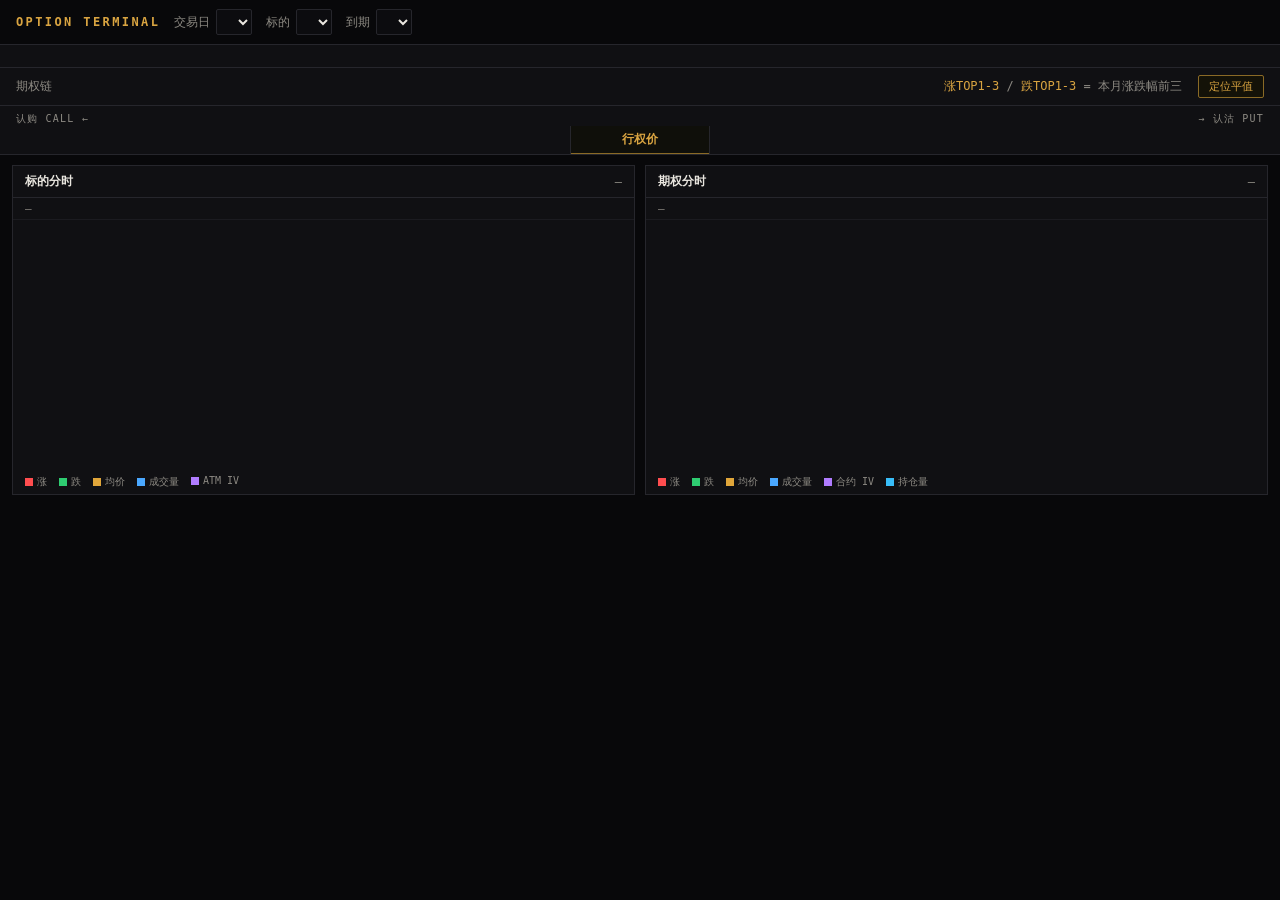
==== index.html @ b64d06b8 "feat: OPTQ - ETF Option History Terminal v3 (Bloomberg Black & Gold) with daily incremental pipeline" ====
<!DOCTYPE html>
<html lang="zh-CN">
<head>
<meta charset="utf-8">
<title>期权历史行情 · OPTION TERMINAL</title>
<style>
  :root{
    --bg:#08080a; --panel:#101013; --panel2:#15151a; --line:#26262c;
    --gold:#d9a441; --gold-dim:#8a6a26;
    --txt:#e9e6df; --dim:#8d8a83;
    --up:#ff4d4f; --down:#2ecc71;
    --vol:#4aa8ff; --iv:#b07cff; --oi:#38bdf8;
    --mono:"SF Mono","JetBrains Mono",Menlo,Consolas,monospace;
  }
  *{box-sizing:border-box}
  body{margin:0;background:var(--bg);color:var(--txt);font-family:var(--mono);font-size:12px}
  header{display:flex;align-items:center;gap:14px;padding:9px 16px;border-bottom:1px solid var(--line)}
  .brand{color:var(--gold);font-weight:700;letter-spacing:.2em}
  .ctl{display:flex;align-items:center;gap:6px;color:var(--dim)}
  select,input{background:#0c0c0f;color:var(--txt);border:1px solid var(--line);padding:4px 7px;
               font-family:var(--mono);font-size:12px;outline:none;border-radius:2px}
  select:focus,input:focus{border-color:var(--gold-dim)}
  .btn{background:#141208;color:var(--gold);border:1px solid var(--gold-dim);padding:3px 10px;
       font-family:var(--mono);font-size:11px;cursor:pointer;border-radius:2px}
  .btn:hover{background:#1d1809}
  .right{margin-left:auto;color:var(--dim)}

  .quote{display:flex;gap:28px;align-items:baseline;padding:11px 16px;border-bottom:1px solid var(--line);background:var(--panel)}
  .qname{color:var(--gold);font-size:15px}
  .qsub{color:var(--dim);font-size:11px;margin-top:3px}
  .qitem{color:var(--dim)} .qitem b{color:var(--txt);margin-left:7px;font-size:15px}
  .up{color:var(--up)} .dn{color:var(--down)}

  .tq{background:var(--panel);border-bottom:1px solid var(--line)}
  .tq-head{display:flex;justify-content:space-between;align-items:center;padding:7px 16px;
           color:var(--dim);border-bottom:1px solid var(--line)}
  .tq-head b{color:var(--txt)} .gold{color:var(--gold)}
  .sideline{display:flex;justify-content:space-between;padding:6px 16px 0;font-size:10px;
            color:var(--dim);letter-spacing:.12em}
  .tq-grid{display:grid;grid-template-columns:1fr 140px 1fr}
  .pane{overflow-x:auto;overflow-y:hidden;position:relative;scrollbar-width:thin;overscroll-behavior-x:contain}
  .pane::-webkit-scrollbar{height:6px}
  .pane::-webkit-scrollbar-thumb{background:#2f2f37;border-radius:3px}
  table{border-collapse:collapse;width:100%;font-variant-numeric:tabular-nums}
  th{font-weight:500;padding:0 8px;height:27px;line-height:27px;white-space:nowrap;
     border-bottom:1px solid var(--gold-dim);color:var(--dim);text-align:right}
  th.bh{width:36px;min-width:36px;max-width:36px}
  td{padding:0 8px;height:25px;line-height:25px;border-bottom:1px solid #17171b;
     text-align:right;white-space:nowrap;box-sizing:border-box}
  tbody tr{height:25px}
  td.greek{color:#b9b5ad}
  td.bcol{width:36px;min-width:36px;max-width:36px;text-align:center;padding:0 2px}
  tbody tr{cursor:pointer}
  tbody tr:hover{background:#15151a}
  tbody tr.sel{background:#24374f}
  tbody tr.sel td{color:#f2f7ff;font-weight:600}
  #paneC tbody tr.sel{box-shadow:inset -4px 0 0 #4c8dff}
  #paneP tbody tr.sel{box-shadow:inset 4px 0 0 #4c8dff}
  .kcol{background:#0f0f0a;border-left:1px solid var(--line);border-right:1px solid var(--line)}
  .kcol th.kh{color:var(--gold);text-align:center;font-weight:600}
  .kcol td.kv{text-align:center;color:var(--gold);font-weight:600;padding:0 6px;
              height:25px;line-height:25px;box-sizing:border-box}
  .kcol table{table-layout:fixed;width:100%}
  .kcol td.kv.atm{background:#1c1708;box-shadow:inset 3px 0 0 var(--gold),inset -3px 0 0 var(--gold)}
  .kcol tbody tr.sel td.kv{background:#2563eb;color:#fff;
                box-shadow:inset 2px 0 0 #93c5fd,inset -2px 0 0 #93c5fd}
  .kcol td.kv em{font-style:normal;font-size:9px;line-height:1;margin-left:4px;opacity:.85}

  .c-delta{width:60px;min-width:60px}
  .c-iv{width:60px;min-width:60px}
  .c-volume,.c-oi_web{width:56px;min-width:56px}
  .c-pre_settle,.c-pre_close,.c-open,.c-high,.c-low,.c-close{width:62px;min-width:62px}
  .c-change_pct{width:68px;min-width:68px}
  .c-badge{width:36px;min-width:36px;max-width:36px}
  .badge{display:inline-block;padding:0 4px;border-radius:2px;font-size:10px;line-height:15px;font-weight:700}
  .badge.up-b{background:rgba(255,77,79,.16);color:#ff6b6d;border:1px solid rgba(255,77,79,.5)}
  .badge.dn-b{background:rgba(46,204,113,.14);color:#43d787;border:1px solid rgba(46,204,113,.45)}

  .charts{display:grid;grid-template-columns:1fr 1fr;gap:10px;padding:10px 12px 18px}
  .card{border:1px solid var(--line);background:var(--panel);min-width:0}
  .card h3{margin:0;padding:7px 12px;font-size:12px;border-bottom:1px solid var(--line);
           display:flex;justify-content:space-between;align-items:center}
  .card h3 span{color:var(--dim);font-weight:400}
  .hbar{padding:4px 12px;color:var(--dim);font-size:11px;white-space:nowrap;overflow:hidden;
        border-bottom:1px solid #1b1b20;min-height:22px}
  .hbar b{color:var(--txt);font-weight:600;margin-left:5px}
  .legend{display:flex;gap:12px;padding:5px 12px;color:var(--dim);font-size:10px;flex-wrap:wrap}
  .dot{display:inline-block;width:8px;height:8px;margin-right:4px;vertical-align:middle}
  svg{display:block;width:100%}
  .empty{padding:26px 12px;text-align:center;color:var(--dim);font-size:12px}
</style>
</head>
<body>

<header>
  <div class="brand">OPTION TERMINAL</div>
  <div class="ctl">交易日 <select id="date"></select></div>
  <div class="ctl">标的 <select id="code"></select></div>
  <div class="ctl">到期 <select id="month"></select></div>
  <div class="right" id="status"></div>
</header>

<div class="quote" id="quote"></div>

<section class="tq">
  <div class="tq-head">
    <div id="tqtitle">期权链</div>
    <div style="display:flex;gap:16px;align-items:center">
      <span><span class="gold">涨TOP1-3</span> / <span class="gold">跌TOP1-3</span> = 本月涨跌幅前三</span>
      <button class="btn" id="locateBtn">定位平值</button>
    </div>
  </div>
  <div class="sideline"><span>认购 CALL ←</span><span>→ 认沽 PUT</span></div>
  <div class="tq-grid">
    <div class="pane" id="paneC"><table><thead><tr id="hcall"></tr></thead><tbody id="bodyC"></tbody></table></div>
    <div class="kcol"><table><thead><tr><th class="kh">行权价</th></tr></thead><tbody id="kbody"></tbody></table></div>
    <div class="pane" id="paneP"><table><thead><tr id="hput"></tr></thead><tbody id="bodyP"></tbody></table></div>
  </div>
</section>

<section class="charts">
  <div class="card">
    <h3>标的分时 <span id="spotTitle">—</span></h3>
    <div class="hbar" id="hbarSpot">—</div>
    <div id="spotWrap"><svg id="spotChart" viewBox="0 0 720 250" height="250"></svg></div>
    <div class="legend">
      <span><i class="dot" style="background:#ff4d4f"></i>涨</span>
      <span><i class="dot" style="background:#2ecc71"></i>跌</span>
      <span><i class="dot" style="background:#e0a63a"></i>均价</span>
      <span><i class="dot" style="background:#4aa8ff"></i>成交量</span>
      <span id="lgAtmIV"><i class="dot" style="background:#b07cff"></i>ATM IV</span>
    </div>
  </div>
  <div class="card">
    <h3>期权分时 <span id="optTitle">—</span></h3>
    <div class="hbar" id="hbarOpt">—</div>
    <div id="optWrap"><svg id="optChart" viewBox="0 0 720 250" height="250"></svg></div>
    <div class="legend">
      <span><i class="dot" style="background:#ff4d4f"></i>涨</span>
      <span><i class="dot" style="background:#2ecc71"></i>跌</span>
      <span><i class="dot" style="background:#e0a63a"></i>均价</span>
      <span><i class="dot" style="background:#4aa8ff"></i>成交量</span>
      <span id="lgOptIV"><i class="dot" style="background:#b07cff"></i>合约 IV</span>
      <span id="lgOptOI"><i class="dot" style="background:#38bdf8"></i>持仓量</span>
    </div>
  </div>
</section>

<script>
const $ = s => document.querySelector(s);
const ROOT = location.pathname.replace(/\/+$/, "");
const COLOR = {up:"#ff4d4f", down:"#2ecc71", avg:"#e0a63a", vol:"#4aa8ff", iv:"#b07cff", oi:"#38bdf8", px:"#e6e6e6"};
let CHAIN = null, ROWS = [], SEL = null, MONTH = null, INTRADAY = null;

const fmt = (v,d=4)=> (v===null||v===undefined||Number.isNaN(v)) ? "—" : Number(v).toFixed(d);
const pct = v => (v===null||v===undefined) ? "—" : (v*100);
const cls = v => v>0 ? "up" : v<0 ? "dn" : "";
const compact = v => v>=1e8 ? (v/1e8).toFixed(2)+"亿" : v>=1e4 ? (v/1e4).toFixed(1)+"万" : String(Math.round(v));
async function api(p){ const r = await fetch(ROOT+p); if(!r.ok) throw new Error(await r.text()); return r.json(); }

const CALL_COLS = [
  ["delta","Δ","greek"],["iv","IV","greek"],["volume","成交量"],["oi_web","持仓量"],
  ["pre_settle","昨结"],["pre_close","昨收"],["low","最低"],["high","最高"],["open","开盘"],
  ["change_pct","涨跌%"],["close","最新价"],["__badge",""]
];
const PUT_COLS = [
  ["__badge",""],["close","最新价"],["change_pct","涨跌%"],["open","开盘"],["high","最高"],
  ["low","最低"],["pre_close","昨收"],["pre_settle","昨结"],["oi_web","持仓量"],["volume","成交量"],
  ["iv","IV","greek"],["delta","Δ","greek"]
];

let META = null;

async function boot(){
  const meta = await api("/api/meta");
  META = meta;
  $("#code").innerHTML = meta.codes.map(c=>`<option value="${c.code}">${c.code}</option>`).join("");
  $("#date").onchange = loadChain;
  $("#month").onchange = ()=>{ MONTH = +$("#month").value; renderTable(); };
  $("#locateBtn").onclick = ()=>{
    const r = document.querySelector(".kcol td.kv.atm");
    if(r) r.scrollIntoView({block:"center", behavior:"smooth"});
  };
  await loadDates();
  $("#code").onchange = loadDates;      // 初始化完成后再挂，避免加载期间被触发
  window.addEventListener("unhandledrejection", () => {   // 首次加载失败时自愈一次
    if(!document.querySelector("#bodyC tr")) setTimeout(()=>boot().catch(()=>{}), 800);
  });
}

async function loadDates(){
  const {dates} = await api(`/api/dates?code=${$("#code").value}`);
  if(!dates.length){ $("#status").textContent = "无数据"; return; }
  $("#date").innerHTML = dates.slice().reverse()
    .map(d=>`<option value="${d}">${String(d).replace(/(\d{4})(\d{2})(\d{2})/,"$1-$2-$3")}</option>`).join("");
  const c = META && META.codes.find(x=>x.code === $("#code").value);
  if(c && c.last1m && dates.includes(c.last1m)) $("#date").value = String(c.last1m);
  await loadChain();
}

function preClose(r){ return (r.pre_close !== undefined && r.pre_close !== null) ? r.pre_close : (r.close - (r.change||0)); }

let CHAIN_SEQ = 0, INTRA_SEQ = 0;
let paneKey = null, scrollBound = false;

// 认购/认沽两栏镜像同步：以中间行权价为中心，左边滚出多少，右边就滚进多少
const PANE = { bound:false, maxC:1, maxP:1, expC:-1, expP:-1, raf:0, src:null };

function refreshPaneMax(){
  const pc = document.getElementById("paneC"), pp = document.getElementById("paneP");
  if(!pc || !pp) return;
  PANE.maxC = Math.max(1, pc.scrollWidth - pc.clientWidth);
  PANE.maxP = Math.max(1, pp.scrollWidth - pp.clientWidth);
}

function bindScrollSync(){
  if(PANE.bound) return;
  PANE.bound = true;
  const pc = document.getElementById("paneC"), pp = document.getElementById("paneP");

  // 同步写入，不经过 rAF：滚动事件到达就立刻对齐，避免慢一帧的拖影感
  const mirror = (src, dst, dstMax) => {
    const target = Math.max(0, Math.min(dstMax, Math.round(dstMax - src.scrollLeft)));
    if(Math.abs(dst.scrollLeft - target) > 0.5){
      if(dst === pp) PANE.expP = target; else PANE.expC = target;
      dst.scrollLeft = target;
    }
  };

  pc.addEventListener("scroll", () => {
    if(Math.abs(pc.scrollLeft - PANE.expC) <= 1){ PANE.expC = -1; return; }
    mirror(pc, pp, PANE.maxP);
  }, {passive:true});

  pp.addEventListener("scroll", () => {
    if(Math.abs(pp.scrollLeft - PANE.expP) <= 1){ PANE.expP = -1; return; }
    mirror(pp, pc, PANE.maxC);
  }, {passive:true});

  window.addEventListener("resize", refreshPaneMax);
}

async function loadChain(){
  const code = $("#code").value, date = +$("#date").value;
  if(!code || !date) return;              // 下拉还没填好时直接跳过
  const my = ++CHAIN_SEQ;
  const chain = await api(`/api/chain?code=${code}&date=${date}`);
  if(my !== CHAIN_SEQ) return;              // 更快的一次加载已经覆盖，丢弃这次结果
  CHAIN = chain;
  ROWS = CHAIN.rows.map(r=>({...r, pre_close: preClose(r)}));
  const months = CHAIN.months;
  $("#month").innerHTML = months.map(m=>`<option value="${m}">${String(m).slice(0,4)}年${String(m).slice(4)}月</option>`).join("");
  MONTH = months[0];
  // 默认选中：本月认购里最接近平值（标的价）的那张
  const S0 = CHAIN.quote ? CHAIN.quote.close : null;
  const cand = ROWS.filter(r=>r.s_month===MONTH && r.call_put==="C");
  SEL = (S0 && cand.length ? cand.reduce((a,b)=>Math.abs(a.strike-S0)<=Math.abs(b.strike-S0)?a:b).code
                           : (cand[0]||ROWS[0]).code);
  renderQuote(); renderTable();
  await loadIntraday();
}

function renderQuote(){
  const q = CHAIN.quote;
  if(!q){ $("#quote").innerHTML = `<div class="qname">${CHAIN.code}<span class="qsub"> 标的行情不可用</span></div>`; return; }
  const chg = parseFloat(q.change);
  $("#quote").innerHTML = `
    <div><div class="qname">${q.targetname} · ${q.targetcode}</div>
      <div class="qsub">ETF 标的 · ${CHAIN.date}</div></div>
    <div class="qitem">最新价<b class="${cls(chg)}">${fmt(q.close,3)}</b></div>
    <div class="qitem">涨跌幅<b class="${cls(chg)}">${fmt(chg,2)}%</b></div>
    <div class="qitem">最高<b>${fmt(q.high,3)}</b></div>
    <div class="qitem">最低<b>${fmt(q.low,3)}</b></div>
    <div class="qitem">成交量<b>${compact(q.volume||0)}</b></div>`;
  $("#status").textContent = `${CHAIN.date} · ${CHAIN.rows.length} 个合约`;
}

function monthRows(){ return ROWS.filter(r=>r.s_month===MONTH); }

function computeBadges(){
  const rows = monthRows().filter(r=>r.close>0 && r.change_pct!=null);
  const sorted = [...rows].sort((a,b)=>b.change_pct-a.change_pct);
  const map = new Map();
  sorted.slice(0,3).forEach((r,i)=>map.set(r.code, {t:`涨${i+1}`, c:"up-b"}));
  [...sorted].reverse().slice(0,3).forEach((r,i)=>map.set(r.code, {t:`跌${i+1}`, c:"dn-b"}));
  return map;
}

function renderTable(){
  const rows = monthRows();
  const badges = computeBadges();
  const byStrike = new Map();
  rows.forEach(r=>{
    if(!byStrike.has(r.strike)) byStrike.set(r.strike, {strike:r.strike, C:null, P:null});
    byStrike.get(r.strike)[r.call_put] = r;
  });
  const list = [...byStrike.values()].sort((a,b)=>a.strike-b.strike);
  const S = CHAIN.quote ? CHAIN.quote.close : null;

  $("#hcall").innerHTML = CALL_COLS.map(([k,l])=> k==="__badge" ? '<th class="bh c-badge"></th>' : `<th class="c-${k}">${l}</th>`).join("");
  $("#hput").innerHTML  = PUT_COLS.map(([k,l])=> k==="__badge" ? '<th class="bh c-badge"></th>' : `<th class="c-${k}">${l}</th>`).join("");

  const cell = (r, key) => {
    if(key === "__badge"){
      const b = r ? badges.get(r.code) : null;
      return `<td class="bcol c-badge">${b ? `<span class="badge ${b.c}">${b.t}</span>` : ""}</td>`;
    }
    if(!r) return `<td>—</td>`;
    const v = r[key];
    if(key === "change_pct"){
      const p = (r.close>0 && v!=null) ? pct(v) : null;
      return `<td class="${cls(p)} c-change_pct">${p===null?"—":(p>=0?"+":"")+p.toFixed(2)+"%"}</td>`;
    }
    if(key === "iv") return `<td class="greek c-iv">${v==null?"—":(v*100).toFixed(2)}</td>`;
    if(key === "delta") return `<td class="greek c-delta">${fmt(v,3)}</td>`;
    if(key === "volume" || key === "oi_web") return `<td class="c-${key}">${v==null?"—":compact(v)}</td>`;
    if(key==="close"||key==="open"||key==="high"||key==="low"){
      if(!(r.close>0) || !(v>0)) return `<td>—</td>`;   // 当日无成交：整行价格都显示 —
    }
    return `<td>${fmt(v,4)}</td>`;
  };

  $("#bodyC").innerHTML = list.map(g=>{
    const itm = S && g.strike < S ? "style=\"background:#0e0b0b\"" : "";
    const sel = SEL && g.C && g.C.code === SEL ? "sel" : "";
    return `<tr class="${sel}" data-code="${g.C?g.C.code:''}" ${itm}>` +
      CALL_COLS.map(([k])=>cell(g.C,k)).join("") + "</tr>";
  }).join("");

  $("#bodyP").innerHTML = list.map(g=>{
    const itm = S && g.strike > S ? "style=\"background:#0b0e0d\"" : "";
    const sel = SEL && g.P && g.P.code === SEL ? "sel" : "";
    return `<tr class="${sel}" data-code="${g.P?g.P.code:''}" ${itm}>` +
      PUT_COLS.map(([k])=>cell(g.P,k)).join("") + "</tr>";
  }).join("");

  $("#kbody").innerHTML = list.map(g=>{
    const near = S && Math.abs(g.strike - S) === Math.min(...list.map(x=>Math.abs(x.strike - S)));
    const isSel = (g.C && g.C.code===SEL) || (g.P && g.P.code===SEL);
    return `<tr class="${isSel?'sel':''}"><td class="kv ${near?'atm':''}">${g.strike.toFixed(3)}${near?'<em>平值</em>':''}</td></tr>`;
  }).join("");

  document.querySelectorAll("tbody tr").forEach(tr=>{
    tr.onclick = ()=>{ const c = tr.dataset.code; if(c){ SEL = c; renderTable(); loadIntraday(); } };
  });

  $("#tqtitle").innerHTML = `期权链 <b>${CHAIN.date}</b> · 到期 <b>${MONTH}</b> · ${rows.length} 个合约`
    + `<span class="unitnote">&nbsp;· 量/仓单位：张（1 张 = 10000 份）</span>`;

  // 初始滚动：认购贴右（最新价靠行权价），认沽贴左；两栏镜像同步
  const pc = $("#paneC"), pp = $("#paneP");
  bindScrollSync();
  requestAnimationFrame(()=>{
    const key = `${$("#code").value}|${$("#date").value}|${MONTH}`;
    if(key !== paneKey){                       // 换标的/换日期/换月份才回到默认位置
      paneKey = key;
      pc.scrollLeft = pc.scrollWidth; pp.scrollLeft = 0;
    }
    document.querySelector("#paneC tr.sel")?.scrollIntoView({block:"nearest"});
    document.querySelector("#paneP tr.sel")?.scrollIntoView({block:"nearest"});
    document.querySelector("#kbody tr.sel")?.scrollIntoView({block:"nearest"});
    refreshPaneMax();
  });
}

async function loadIntraday(){
  if(!SEL) return;
  const code = $("#code").value, date = +$("#date").value;
  const my = ++INTRA_SEQ;
  let data = null;
  try{
    data = await api(`/api/intraday?code=${code}&date=${date}&contract=${SEL}&month=${MONTH}`);
  }catch(e){ data = null; }
  if(my !== INTRA_SEQ) return;              // 丢弃过期响应
  INTRADAY = data;
  renderCharts();
}

function renderCharts(){
  const d = INTRADAY;
  if(!d){ $("#spotWrap").innerHTML = '<div class="empty">数据加载失败</div>'; return; }

  // 标的
  if(d.spot.mode === "minute" && d.spot.bars.length){
    $("#spotWrap").innerHTML = '<svg id="spotChart" viewBox="0 0 720 250" height="250"></svg>';
    $("#spotTitle").textContent = `${d.code} · ${d.date}`;
    drawChart({svg:"spotChart", bars:d.spot.bars, iv:d.atm_iv, ivLabel:"ATM IV", hover:"hbarSpot", dec:3, withOI:false,
               legend:["lgAtmIV"], pre: CHAIN.quote ? CHAIN.quote.pre_close : null});
  }else{
    $("#spotWrap").innerHTML = '<div class="empty">该日无标的分钟数据</div>';
    $("#spotTitle").textContent = `${d.code} · ${d.date}`;
    $("#hbarSpot").textContent = "—";
  }

  // 期权
  const meta = d.option.meta;
  if(d.option.bars.length){
    $("#optWrap").innerHTML = '<svg id="optChart" viewBox="0 0 720 250" height="250"></svg>';
    $("#optTitle").textContent = meta
      ? `${meta.name} · ${meta.call_put==="C"?"认购":"认沽"} K${meta.strike}`
      : SEL;
    const hasOI = d.option.bars.filter(b=>b.oi!=null).length > d.option.bars.length*0.3;
    const selRow = ROWS.find(r=>r.code===SEL);
    drawChart({svg:"optChart", bars:d.option.bars, iv:d.option.bars.map(b=>b.iv ?? null), pre: selRow ? selRow.pre_close : null,
               ivLabel:"合约 IV", hover:"hbarOpt", dec:4, withOI:hasOI, mult:10000,
               legend:["lgOptIV", ...(hasOI?["lgOptOI"]:[])]});
  }else{
    $("#optWrap").innerHTML = '<div class="empty">该合约无分钟数据</div>';
    $("#hbarOpt").textContent = "—";
  }
}

function meanSmooth(arr, win=9){
  const out = arr.slice();
  const half = Math.floor(win/2);
  for(let i=0;i<arr.length;i++){
    if(arr[i]==null) continue;
    let sum=0, n=0;
    for(let j=Math.max(0,i-half); j<=Math.min(arr.length-1,i+half); j++){
      if(arr[j]!=null){ sum+=arr[j]; n++; }
    }
    if(n) out[i] = sum/n;
  }
  return out;
}

function smooth(arr, win=7){
  const out = arr.slice();
  for(let i=0;i<arr.length;i++){
    if(arr[i]==null) continue;
    const w = arr.slice(Math.max(0,i-3), i+4).filter(v=>v!=null).sort((a,b)=>a-b);
    if(w.length) out[i] = w[Math.floor(w.length/2)];
  }
  return out;
}

function drawChart({svg, bars, iv, ivLabel, hover, dec, withOI, legend, mult=1, pre=null}){
  if(iv){
    iv = iv.map(v => (v!=null && v > 0.002) ? v : null);   // 0.0001 是解不出来的下限值
    // 中间的缺口线性补齐，避免 IV 曲线断成一截一截
    const idx = iv.map((v,i)=>v!=null?i:-1).filter(i=>i>=0);
    for(let k=0;k+1<idx.length;k++){
      const a=idx[k], b=idx[k+1];
      for(let j=a+1;j<b;j++) iv[j] = iv[a] + (iv[b]-iv[a])*(j-a)/(b-a);
    }
    iv = meanSmooth(smooth(iv, 21), 9);
  }
  const el = document.getElementById(svg);
  const n = bars.length;
  const ivVals = (iv||[]).filter(v=>v!=null);
  const ivMedian = ivVals.length ? ivVals.slice().sort((a,b)=>a-b)[Math.floor(ivVals.length/2)] : 0;
  const hasIV = ivVals.length > 0 && ivMedian > 0.001;   // 0.0001 是“不可识别”的下限值
  const W=720, H=250, pad={l:46,r: hasIV?44:10, t:10,b:16};
  const valid = bars.filter(b=>b.close>0);
  const lo = valid.map(b=>(b.low>0?b.low:b.close)), hi = valid.map(b=>(b.high>0?b.high:b.close));
  let pmin = lo.length ? Math.min(...lo) : 0;
  let pmax = hi.length ? Math.max(...hi) : 1;
  if(pre>0 && isFinite(pre)){ pmin = Math.min(pmin, pre); pmax = Math.max(pmax, pre); }
  if(pmax - pmin < Math.max(pmax * 1e-4, 1e-9)){        // 全天只有一个成交价：撑开一个可视区间
    const pad0 = Math.max(pmax * 0.004, 0.0005);
    pmin -= pad0; pmax += pad0;
  }
  const edge = (pmax - pmin) * 0.02;                    // 上下留 2% 余量，昨收线不贴边
  pmin -= edge; pmax += edge;
  const pspan = Math.max(pmax-pmin, 1e-9);
  const volH = 34, oiH = withOI ? 24 : 0;
  const priceBottom = H - pad.b - volH - oiH - 6;
  const x = i => pad.l + (W-pad.l-pad.r) * i/Math.max(n-1,1);
  const yP = v => pad.t + (priceBottom-pad.t) * (1-(v-pmin)/pspan);
  const stepW = (W-pad.l-pad.r)/Math.max(n-1,1);
  const bw = Math.max(stepW*0.82, 1.2);

  // 均价
  let cv=0, ca=0, avg=[];
  let lastAvg = null;
  bars.forEach(b=>{ cv += (b.vol||0); ca += (b.amount||0);
    const a = cv>0 ? ca/cv/mult : null;
    if(a!=null) lastAvg = a;
    avg.push(lastAvg); });
  let avgSegs=[], avgCur=null;
  avg.forEach((v,i)=>{ if(v==null){ if(avgCur){avgSegs.push(avgCur);avgCur=null;} return; }
    avgCur = avgCur ? avgCur+`L${x(i).toFixed(1)},${yP(v).toFixed(1)}` : `M${x(i).toFixed(1)},${yP(v).toFixed(1)}`; });
  if(avgCur) avgSegs.push(avgCur);
  const avgPath = avgSegs.join("");

  // 价格折线（分时图标准画法：一条连续线）
  let closePath = "";
  bars.forEach((b,i)=>{
    if(!(b.close>0)) return;
    const yv = yP(b.close);
    closePath += (closePath ? "L" : "M") + x(i).toFixed(1) + "," + yv.toFixed(1);
  });
  const lastClose = (()=>{ for(let i=bars.length-1;i>=0;i--) if(bars[i].close>0) return bars[i].close; return null; })();
  const baseClose = pre>0 ? pre : (bars.find(b=>b.close>0)?.close ?? null);
  const dayUp = (lastClose!=null && baseClose!=null) ? lastClose >= baseClose : true;
  const pxColor = dayUp ? COLOR.up : COLOR.down;

  // 量
  const vmax = Math.max(...bars.map(b=>b.vol||0), 1);
  const volTop = priceBottom + 6;
  const volBars = bars.map((b,i)=>{
    const h = volH*((b.vol||0)/vmax);
    return `<rect x="${(x(i)-bw/2).toFixed(1)}" y="${(volTop+volH-h).toFixed(1)}" width="${bw.toFixed(1)}" height="${h.toFixed(1)}" fill="${COLOR.vol}" opacity="0.35"/>`;
  }).join("");

  // 持仓
  let oiPath = "", oiTop = volTop+volH+4, oiRange=[0,1];
  if(withOI){
    const os = bars.map(b=>b.oi).filter(v=>v!=null);
    if(os.length){
      const omin = Math.min(...os), omax = Math.max(...os), osp = Math.max(omax-omin,1);
      const yO = v => oiTop + oiH*(1-(v-omin)/osp);
      const osegs=[]; let ocur=null;
      bars.forEach((b,i)=>{ if(b.oi==null){ if(ocur){osegs.push(ocur);ocur=null;} return; }
        ocur = ocur ? ocur+`L${x(i).toFixed(1)},${yO(b.oi).toFixed(1)}` : `M${x(i).toFixed(1)},${yO(b.oi).toFixed(1)}`; });
      if(ocur) osegs.push(ocur);
      oiPath = `<path d="${osegs.join("")}" fill="none" stroke="${COLOR.oi}" stroke-width="1"/>`;
      oiRange=[omin,omax];
    }
  }

  // IV 右轴
  let ivPath = "", ivTicks = "";
  if(hasIV){
    const vs = iv.filter(v=>v!=null);
    const imin = Math.min(...vs), imax = Math.max(...vs), isp = Math.max(imax-imin,1e-6);
    const yIV = v => pad.t + (priceBottom-pad.t)*(1-(v-imin)/isp);
    const segs=[]; let cur=null;
    iv.forEach((v,i)=>{ if(v==null){ if(cur){segs.push(cur);cur=null;} return; }
      cur = cur ? cur+`L${x(i).toFixed(1)},${yIV(v).toFixed(1)}` : `M${x(i).toFixed(1)},${yIV(v).toFixed(1)}`; });
    if(cur) segs.push(cur);
    ivPath = `<path d="${segs.join("")}" fill="none" stroke="${COLOR.iv}" stroke-width="1.2" opacity=".9"/>`;
    ivTicks = [0,.5,1].map(f=>`<text x="${W-4}" y="${(yIV(imin+isp*f)+3).toFixed(1)}" fill="${COLOR.iv}" font-size="8" text-anchor="end">${((imin+isp*f)*100).toFixed(2)}%</text>`).join("");
  }

  const preLine = (pre>0 && isFinite(pre))
    ? `<line x1="${pad.l}" y1="${yP(pre).toFixed(1)}" x2="${W-pad.r}" y2="${yP(pre).toFixed(1)}"
            stroke="#c8a24a" stroke-width="0.8" stroke-dasharray="4 3" opacity="0.8"/>` : "";

  const grid = [0,.25,.5,.75,1].map(f=>{
    const v = pmin+pspan*f, yy = yP(v);
    return `<line x1="${pad.l}" y1="${yy.toFixed(1)}" x2="${W-pad.r}" y2="${yy.toFixed(1)}" stroke="#1c1c22"/>
            <text x="${pad.l-4}" y="${(yy+3).toFixed(1)}" fill="#8a867e" font-size="8" text-anchor="end">${v.toFixed(dec===3?3:4)}</text>`;
  }).join("");

  const xl = [0,60,120,180,240].filter(i=>i<n).map(i=>
    `<text x="${x(i)}" y="${H-3}" fill="#6f6c66" font-size="8" text-anchor="middle">${bars[i].t}</text>`).join("");

  if(legend){
    const oiDrawn = withOI && bars.some(b=>b.oi!=null);
    legend.forEach(id=>{
      const node=document.getElementById(id); if(!node) return;
      const hide = (id==="lgAtmIV" && !hasIV) || (id==="lgOptIV" && !hasIV) || (id==="lgOptOI" && !oiDrawn);
      node.style.display = hide ? "none" : "";
    });
  }
  el.innerHTML = `${grid}${preLine}${ivTicks}${volBars}${oiPath}
    <path d="${closePath}" fill="none" stroke="${pxColor}" stroke-width="1.1" stroke-linejoin="round"/>
    <path d="${avgPath}" fill="none" stroke="${COLOR.avg}" stroke-width="1.1"/>${ivPath}${xl}
    <line id="${svg}-cross" x1="0" y1="${pad.t}" x2="0" y2="${H-pad.b}" stroke="#777" stroke-width="0.8" opacity="0"/>
    <rect id="${svg}-hit" x="${pad.l}" y="${pad.t}" width="${W-pad.l-pad.r}" height="${H-pad.b-pad.t}" fill="transparent"/>`;

  const hit = document.getElementById(svg+"-hit");
  const cross = document.getElementById(svg+"-cross");
  const hb = document.getElementById(hover);
  const base = bars.find(b=>b.close!=null)?.close || 1;
  hit.addEventListener("mousemove", ev=>{
    const r = el.getBoundingClientRect();
    const sx = (ev.clientX-r.left)/r.width*W;
    let i = Math.round((sx-pad.l)/((W-pad.l-pad.r)/Math.max(n-1,1)));
    i = Math.max(0, Math.min(n-1, i));
    const b = bars[i];
    cross.setAttribute("x1", x(i)); cross.setAttribute("x2", x(i)); cross.setAttribute("opacity","0.55");
    const p = b.close!=null ? (b.close/base-1)*100 : null;
    let html = `${b.t}　价格<b>${fmt(b.close,dec)}</b>` +
      (p==null?"":` <span class="${cls(p)}">${p>=0?"+":""}${p.toFixed(2)}%</span>`) +
      `　均价<b>${avg[i]==null?"—":fmt(avg[i],dec)}</b>　量<b>${compact(b.vol||0)}</b>`;
    if(withOI && b.oi!=null) html += `　仓<b>${compact(b.oi)}</b>`;
    if(hasIV && iv[i]!=null) html += `　${ivLabel}<b>${(iv[i]*100).toFixed(2)}%</b>`;
    hb.innerHTML = html;
  });
  hit.addEventListener("mouseleave", ()=>{ cross.setAttribute("opacity","0"); });
}

boot();
</script>
</body>
</html>
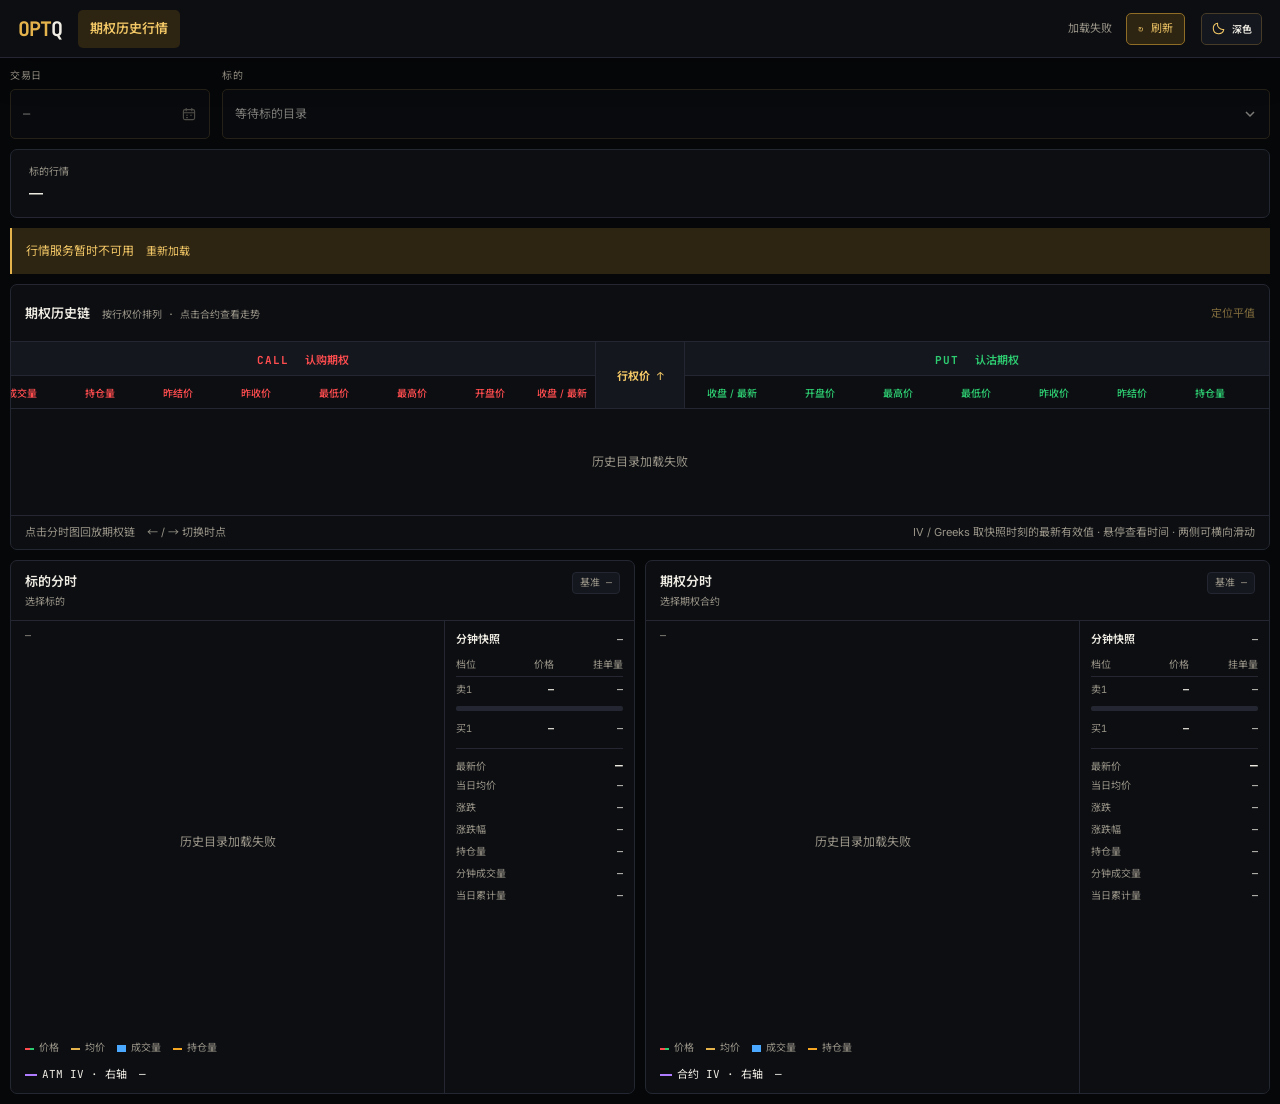
==== commit 27cf22b9: "refactor: simplify to pure V3 frontend at root, drop legacy v1/v2" ====
--- a/index.html
+++ b/index.html
@@ -1,588 +1,150 @@
-<!DOCTYPE html>
+<!doctype html>
 <html lang="zh-CN">
 <head>
-<meta charset="utf-8">
-<title>期权历史行情 · OPTION TERMINAL</title>
-<style>
-  :root{
-    --bg:#08080a; --panel:#101013; --panel2:#15151a; --line:#26262c;
-    --gold:#d9a441; --gold-dim:#8a6a26;
-    --txt:#e9e6df; --dim:#8d8a83;
-    --up:#ff4d4f; --down:#2ecc71;
-    --vol:#4aa8ff; --iv:#b07cff; --oi:#38bdf8;
-    --mono:"SF Mono","JetBrains Mono",Menlo,Consolas,monospace;
-  }
-  *{box-sizing:border-box}
-  body{margin:0;background:var(--bg);color:var(--txt);font-family:var(--mono);font-size:12px}
-  header{display:flex;align-items:center;gap:14px;padding:9px 16px;border-bottom:1px solid var(--line)}
-  .brand{color:var(--gold);font-weight:700;letter-spacing:.2em}
-  .ctl{display:flex;align-items:center;gap:6px;color:var(--dim)}
-  select,input{background:#0c0c0f;color:var(--txt);border:1px solid var(--line);padding:4px 7px;
-               font-family:var(--mono);font-size:12px;outline:none;border-radius:2px}
-  select:focus,input:focus{border-color:var(--gold-dim)}
-  .btn{background:#141208;color:var(--gold);border:1px solid var(--gold-dim);padding:3px 10px;
-       font-family:var(--mono);font-size:11px;cursor:pointer;border-radius:2px}
-  .btn:hover{background:#1d1809}
-  .right{margin-left:auto;color:var(--dim)}
-
-  .quote{display:flex;gap:28px;align-items:baseline;padding:11px 16px;border-bottom:1px solid var(--line);background:var(--panel)}
-  .qname{color:var(--gold);font-size:15px}
-  .qsub{color:var(--dim);font-size:11px;margin-top:3px}
-  .qitem{color:var(--dim)} .qitem b{color:var(--txt);margin-left:7px;font-size:15px}
-  .up{color:var(--up)} .dn{color:var(--down)}
-
-  .tq{background:var(--panel);border-bottom:1px solid var(--line)}
-  .tq-head{display:flex;justify-content:space-between;align-items:center;padding:7px 16px;
-           color:var(--dim);border-bottom:1px solid var(--line)}
-  .tq-head b{color:var(--txt)} .gold{color:var(--gold)}
-  .sideline{display:flex;justify-content:space-between;padding:6px 16px 0;font-size:10px;
-            color:var(--dim);letter-spacing:.12em}
-  .tq-grid{display:grid;grid-template-columns:1fr 140px 1fr}
-  .pane{overflow-x:auto;overflow-y:hidden;position:relative;scrollbar-width:thin;overscroll-behavior-x:contain}
-  .pane::-webkit-scrollbar{height:6px}
-  .pane::-webkit-scrollbar-thumb{background:#2f2f37;border-radius:3px}
-  table{border-collapse:collapse;width:100%;font-variant-numeric:tabular-nums}
-  th{font-weight:500;padding:0 8px;height:27px;line-height:27px;white-space:nowrap;
-     border-bottom:1px solid var(--gold-dim);color:var(--dim);text-align:right}
-  th.bh{width:36px;min-width:36px;max-width:36px}
-  td{padding:0 8px;height:25px;line-height:25px;border-bottom:1px solid #17171b;
-     text-align:right;white-space:nowrap;box-sizing:border-box}
-  tbody tr{height:25px}
-  td.greek{color:#b9b5ad}
-  td.bcol{width:36px;min-width:36px;max-width:36px;text-align:center;padding:0 2px}
-  tbody tr{cursor:pointer}
-  tbody tr:hover{background:#15151a}
-  tbody tr.sel{background:#24374f}
-  tbody tr.sel td{color:#f2f7ff;font-weight:600}
-  #paneC tbody tr.sel{box-shadow:inset -4px 0 0 #4c8dff}
-  #paneP tbody tr.sel{box-shadow:inset 4px 0 0 #4c8dff}
-  .kcol{background:#0f0f0a;border-left:1px solid var(--line);border-right:1px solid var(--line)}
-  .kcol th.kh{color:var(--gold);text-align:center;font-weight:600}
-  .kcol td.kv{text-align:center;color:var(--gold);font-weight:600;padding:0 6px;
-              height:25px;line-height:25px;box-sizing:border-box}
-  .kcol table{table-layout:fixed;width:100%}
-  .kcol td.kv.atm{background:#1c1708;box-shadow:inset 3px 0 0 var(--gold),inset -3px 0 0 var(--gold)}
-  .kcol tbody tr.sel td.kv{background:#2563eb;color:#fff;
-                box-shadow:inset 2px 0 0 #93c5fd,inset -2px 0 0 #93c5fd}
-  .kcol td.kv em{font-style:normal;font-size:9px;line-height:1;margin-left:4px;opacity:.85}
-
-  .c-delta{width:60px;min-width:60px}
-  .c-iv{width:60px;min-width:60px}
-  .c-volume,.c-oi_web{width:56px;min-width:56px}
-  .c-pre_settle,.c-pre_close,.c-open,.c-high,.c-low,.c-close{width:62px;min-width:62px}
-  .c-change_pct{width:68px;min-width:68px}
-  .c-badge{width:36px;min-width:36px;max-width:36px}
-  .badge{display:inline-block;padding:0 4px;border-radius:2px;font-size:10px;line-height:15px;font-weight:700}
-  .badge.up-b{background:rgba(255,77,79,.16);color:#ff6b6d;border:1px solid rgba(255,77,79,.5)}
-  .badge.dn-b{background:rgba(46,204,113,.14);color:#43d787;border:1px solid rgba(46,204,113,.45)}
-
-  .charts{display:grid;grid-template-columns:1fr 1fr;gap:10px;padding:10px 12px 18px}
-  .card{border:1px solid var(--line);background:var(--panel);min-width:0}
-  .card h3{margin:0;padding:7px 12px;font-size:12px;border-bottom:1px solid var(--line);
-           display:flex;justify-content:space-between;align-items:center}
-  .card h3 span{color:var(--dim);font-weight:400}
-  .hbar{padding:4px 12px;color:var(--dim);font-size:11px;white-space:nowrap;overflow:hidden;
-        border-bottom:1px solid #1b1b20;min-height:22px}
-  .hbar b{color:var(--txt);font-weight:600;margin-left:5px}
-  .legend{display:flex;gap:12px;padding:5px 12px;color:var(--dim);font-size:10px;flex-wrap:wrap}
-  .dot{display:inline-block;width:8px;height:8px;margin-right:4px;vertical-align:middle}
-  svg{display:block;width:100%}
-  .empty{padding:26px 12px;text-align:center;color:var(--dim);font-size:12px}
-</style>
+  <link rel="preload" href="fonts/inter-latin-3100e775e861.woff2" as="font" type="font/woff2" crossorigin>
+  <link rel="preload" href="fonts/jetbrains-mono-latin-18be452724bf.woff2" as="font" type="font/woff2" crossorigin>
+  <link rel="stylesheet" href="fonts.css">
+  <meta charset="utf-8">
+  <meta name="viewport" content="width=device-width,initial-scale=1">
+  <title>期权历史行情 · OPTQ</title>
+  <script src="theme.js"></script>
+  <link rel="stylesheet" href="brand.css">
+  <link rel="stylesheet" href="option_history.css">
+  <link rel="stylesheet" href="access.css">
+  <link rel="stylesheet" href="theme.css">
+  <link rel="stylesheet" href="bootstrap.css">
+  <link rel="stylesheet" href="home-brand.css">
+  <link rel="stylesheet" href="navigation.css">
+  <link rel="stylesheet" href="tokens.css">
 </head>
-<body>
-
-<header>
-  <div class="brand">OPTION TERMINAL</div>
-  <div class="ctl">交易日 <select id="date"></select></div>
-  <div class="ctl">标的 <select id="code"></select></div>
-  <div class="ctl">到期 <select id="month"></select></div>
-  <div class="right" id="status"></div>
+<body data-dashboard-page="option_history">
+  <div id="accessGate" class="access-gate" role="status" aria-live="polite" hidden><section class="access-card"><div class="access-mark"><span class="brand-hi">OPT</span><span class="brand-tick">Q</span></div><h2 id="accessTitle">正在连接页面服务</h2><p id="accessCopy">正在读取页面配置，请稍候。</p><a class="access-action" id="accessAction" hidden></a><button type="button" class="access-action" id="accessRetry" hidden>重新检查</button><button type="button" class="access-action" id="bootstrapRetry" hidden>重新连接</button></section></div>
+  <main class="oh-app">
+<header class="app-header unified-header">
+<div class="brand">
+<a class="hitick-brand brand-word" href="./" aria-label="返回期权工作台首页"><span class="brand-hi">OPT</span><span class="brand-tick">Q</span></a>
+<h1 class="header-page-title">期权历史行情</h1>
+</div>
+<nav class="primary-navigation" aria-label="主导航">
+<a class="primary-navigation-link is-current" href="./" aria-current="page">期权历史行情</a>
+</nav>
+<div class="oh-header-actions"><span id="refreshStatus" role="status">历史行情</span><button class="oh-refresh" id="refresh" type="button">↻ <span>刷新</span></button></div>
+<button class="theme-toggle" type="button" data-theme-toggle aria-label="切换到浅色主题" title="切换到浅色主题">
+<svg class="theme-toggle-icon" width="16" height="16" viewBox="0 0 24 24" fill="none" stroke="currentColor" stroke-width="1.7" stroke-linecap="round" stroke-linejoin="round" aria-hidden="true">
+<g class="theme-icon-sun"><circle cx="12" cy="12" r="4"/><path d="M12 2v2m0 16v2M2 12h2m16 0h2M5 5l1.4 1.4m11.2 11.2L19 19M5 19l1.4-1.4M17.6 6.4L19 5"/></g>
+<path class="theme-icon-moon" d="M20.5 13.5A8.5 8.5 0 0 1 10.5 3.5a8.5 8.5 0 1 0 10 10Z"/>
+</svg>
+<span class="theme-toggle-label">深色</span>
+</button>
 </header>
-
-<div class="quote" id="quote"></div>
-
-<section class="tq">
-  <div class="tq-head">
-    <div id="tqtitle">期权链</div>
-    <div style="display:flex;gap:16px;align-items:center">
-      <span><span class="gold">涨TOP1-3</span> / <span class="gold">跌TOP1-3</span> = 本月涨跌幅前三</span>
-      <button class="btn" id="locateBtn">定位平值</button>
-    </div>
-  </div>
-  <div class="sideline"><span>认购 CALL ←</span><span>→ 认沽 PUT</span></div>
-  <div class="tq-grid">
-    <div class="pane" id="paneC"><table><thead><tr id="hcall"></tr></thead><tbody id="bodyC"></tbody></table></div>
-    <div class="kcol"><table><thead><tr><th class="kh">行权价</th></tr></thead><tbody id="kbody"></tbody></table></div>
-    <div class="pane" id="paneP"><table><thead><tr id="hput"></tr></thead><tbody id="bodyP"></tbody></table></div>
-  </div>
+<div class="oh-workspace">
+<section class="oh-filters" aria-label="历史行情筛选">
+<div class="oh-date-field"><span id="dateLabel">交易日</span><button id="dateTrigger" class="oh-date-trigger" type="button" aria-haspopup="dialog" aria-expanded="false" aria-controls="tradingDayPicker" aria-labelledby="dateLabel dateValue" disabled><span id="dateValue">—</span><svg width="16" height="16" viewBox="0 0 20 20" fill="none" stroke="currentColor" stroke-width="1.4" aria-hidden="true"><rect x="3" y="4.5" width="14" height="12.5" rx="2"/><path d="M6.5 2.5v4m7-4v4M3 8.5h14M6.5 11.5h2m3 0h2m-7 3h2"/></svg></button></div>
+<div class="oh-target-field"><span id="targetLabel">标的</span><button id="targetTrigger" class="oh-target-trigger" type="button" aria-haspopup="dialog" aria-expanded="false" aria-controls="underlyingPicker" aria-labelledby="targetLabel targetSummary" disabled><span id="targetSummary">等待标的目录</span><svg width="14" height="14" viewBox="0 0 14 14" aria-hidden="true"><path d="m3 5 4 4 4-4" fill="none" stroke="currentColor" stroke-width="1.5"/></svg></button></div>
 </section>
-
-<section class="charts">
-  <div class="card">
-    <h3>标的分时 <span id="spotTitle">—</span></h3>
-    <div class="hbar" id="hbarSpot">—</div>
-    <div id="spotWrap"><svg id="spotChart" viewBox="0 0 720 250" height="250"></svg></div>
-    <div class="legend">
-      <span><i class="dot" style="background:#ff4d4f"></i>涨</span>
-      <span><i class="dot" style="background:#2ecc71"></i>跌</span>
-      <span><i class="dot" style="background:#e0a63a"></i>均价</span>
-      <span><i class="dot" style="background:#4aa8ff"></i>成交量</span>
-      <span id="lgAtmIV"><i class="dot" style="background:#b07cff"></i>ATM IV</span>
-    </div>
-  </div>
-  <div class="card">
-    <h3>期权分时 <span id="optTitle">—</span></h3>
-    <div class="hbar" id="hbarOpt">—</div>
-    <div id="optWrap"><svg id="optChart" viewBox="0 0 720 250" height="250"></svg></div>
-    <div class="legend">
-      <span><i class="dot" style="background:#ff4d4f"></i>涨</span>
-      <span><i class="dot" style="background:#2ecc71"></i>跌</span>
-      <span><i class="dot" style="background:#e0a63a"></i>均价</span>
-      <span><i class="dot" style="background:#4aa8ff"></i>成交量</span>
-      <span id="lgOptIV"><i class="dot" style="background:#b07cff"></i>合约 IV</span>
-      <span id="lgOptOI"><i class="dot" style="background:#38bdf8"></i>持仓量</span>
-    </div>
-  </div>
+<dialog id="tradingDayPicker" class="oh-calendar" aria-labelledby="calendarTitle" aria-modal="true">
+<div class="oh-picker-header"><h2 id="calendarTitle">选择交易日</h2><button id="calendarClose" class="oh-picker-close" type="button" aria-label="关闭交易日选择">×</button></div>
+<div class="oh-calendar-nav"><button id="calendarPrev" class="oh-calendar-nav-button" type="button" aria-label="上个月"><svg width="16" height="16" viewBox="0 0 16 16" aria-hidden="true"><path d="m10 4-4 4 4 4" fill="none" stroke="currentColor" stroke-width="1.5"/></svg></button><strong id="calendarMonth" aria-live="polite"></strong><button id="calendarNext" class="oh-calendar-nav-button" type="button" aria-label="下个月"><svg width="16" height="16" viewBox="0 0 16 16" aria-hidden="true"><path d="m6 4 4 4-4 4" fill="none" stroke="currentColor" stroke-width="1.5"/></svg></button></div>
+<table class="oh-calendar-grid" role="grid" aria-labelledby="calendarMonth"><thead><tr><th scope="col" aria-label="星期一">一</th><th scope="col" aria-label="星期二">二</th><th scope="col" aria-label="星期三">三</th><th scope="col" aria-label="星期四">四</th><th scope="col" aria-label="星期五">五</th></tr></thead><tbody id="calendarDays"></tbody></table>
+<p id="calendarStatus" class="oh-calendar-status" role="status"></p>
+</dialog>
+<dialog id="underlyingPicker" class="oh-picker" aria-labelledby="pickerTitle" aria-modal="true" data-step="target">
+<div class="oh-picker-header"><h2 id="pickerTitle">选择标的</h2><button id="pickerClose" class="oh-picker-close" type="button" aria-label="关闭标的选择">×</button></div>
+<label class="oh-picker-search"><span class="oh-sr-only">搜索标的</span><input id="targetSearch" type="search" placeholder="搜索名称、具体合约或交易所" aria-label="搜索标的" autocomplete="off"></label>
+<div class="oh-picker-trail"><button id="pickerBack" class="oh-text-button" type="button" hidden>‹ 返回</button><span id="pickerPath">标的 → 到期日 → 乘数</span></div>
+<div class="oh-picker-columns">
+<section class="oh-picker-column" id="targetPanel" aria-labelledby="targetPanelTitle"><h3 id="targetPanelTitle">标的</h3><div id="pickerTargetList" class="oh-picker-list"></div><p id="pickerNoResults" class="oh-picker-empty" hidden>没有匹配的标的，请更换名称或代码。</p></section>
+<section class="oh-picker-column" id="expiryPanel" aria-labelledby="expiryPanelTitle" hidden><h3 id="expiryPanelTitle">到期日</h3><div id="pickerExpiryList" class="oh-picker-list"></div></section>
+<section class="oh-picker-column" id="multiplierPanel" aria-labelledby="multiplierPanelTitle" hidden><h3 id="multiplierPanelTitle">合约乘数</h3><div id="pickerMultiplierList" class="oh-picker-list"></div></section>
+</div>
+<div class="oh-picker-footer">单一到期日或乘数自动选择；完成选择后更新行情。</div>
+</dialog>
+<section class="oh-summary" aria-label="标的行情" id="underlyingSummary"><div class="oh-summary-title"><span>标的行情</span><strong>—</strong></div></section>
+<div id="pageNotice" class="oh-notice" role="status" hidden></div>
+<section class="oh-panel oh-chain-panel" aria-labelledby="chainTitle">
+<div class="oh-panel-heading"><div><h2 id="chainTitle">期权历史链</h2><span id="chainMeta">按行权价排列 · 点击合约查看走势</span></div><button class="oh-text-button" type="button" id="locateAtm" disabled>定位平值</button></div>
+<div class="oh-chain-scroll" id="chainScroll" tabindex="0" role="region" aria-label="认购和认沽期权链，可左右滚动">
+<table class="oh-chain-table"><caption class="oh-sr-only">认购在左，行权价居中，认沽在右。同一行权价的多个合约分别保留。</caption><colgroup><col class="oh-leg-col"><col class="oh-strike-col"><col class="oh-leg-col"></colgroup><thead><tr><th class="oh-call" scope="col">CALL <span>认购期权</span></th><th class="oh-strike" id="strikeHeading" scope="col" rowspan="2" aria-sort="ascending"><button id="sortStrike" class="oh-text-button" type="button" aria-label="行权价升序，点击降序">行权价 ↑</button></th><th class="oh-put" scope="col">PUT <span>认沽期权</span></th></tr><tr><th><div class="oh-leg-viewport" data-scroll-side="call"><div id="callColumns" class="oh-quote-grid oh-call"></div></div></th><th><div class="oh-leg-viewport" data-scroll-side="put"><div id="putColumns" class="oh-quote-grid oh-put"></div></div></th></tr></thead><tbody id="chainRows"></tbody></table>
+</div>
+<div class="oh-empty" id="chainEmpty" role="status">正在加载期权链</div>
+<div class="oh-chain-footer"><span id="chainQuality"></span><div class="oh-replay-state"><span id="replayStatus" role="status">点击分时图回放期权链</span><span>← / → 切换时点</span><button id="exitReplay" class="oh-text-button" type="button" hidden>返回最新</button></div><span>IV / Greeks 取快照时刻的最新有效值 · 悬停查看时间 · 两侧可横向滑动</span></div>
 </section>
-
-<script>
-const $ = s => document.querySelector(s);
-const ROOT = location.pathname.replace(/\/+$/, "");
-const COLOR = {up:"#ff4d4f", down:"#2ecc71", avg:"#e0a63a", vol:"#4aa8ff", iv:"#b07cff", oi:"#38bdf8", px:"#e6e6e6"};
-let CHAIN = null, ROWS = [], SEL = null, MONTH = null, INTRADAY = null;
-
-const fmt = (v,d=4)=> (v===null||v===undefined||Number.isNaN(v)) ? "—" : Number(v).toFixed(d);
-const pct = v => (v===null||v===undefined) ? "—" : (v*100);
-const cls = v => v>0 ? "up" : v<0 ? "dn" : "";
-const compact = v => v>=1e8 ? (v/1e8).toFixed(2)+"亿" : v>=1e4 ? (v/1e4).toFixed(1)+"万" : String(Math.round(v));
-async function api(p){ const r = await fetch(ROOT+p); if(!r.ok) throw new Error(await r.text()); return r.json(); }
-
-const CALL_COLS = [
-  ["delta","Δ","greek"],["iv","IV","greek"],["volume","成交量"],["oi_web","持仓量"],
-  ["pre_settle","昨结"],["pre_close","昨收"],["low","最低"],["high","最高"],["open","开盘"],
-  ["change_pct","涨跌%"],["close","最新价"],["__badge",""]
-];
-const PUT_COLS = [
-  ["__badge",""],["close","最新价"],["change_pct","涨跌%"],["open","开盘"],["high","最高"],
-  ["low","最低"],["pre_close","昨收"],["pre_settle","昨结"],["oi_web","持仓量"],["volume","成交量"],
-  ["iv","IV","greek"],["delta","Δ","greek"]
-];
-
-let META = null;
-
-async function boot(){
-  const meta = await api("/api/meta");
-  META = meta;
-  $("#code").innerHTML = meta.codes.map(c=>`<option value="${c.code}">${c.code}</option>`).join("");
-  $("#date").onchange = loadChain;
-  $("#month").onchange = ()=>{ MONTH = +$("#month").value; renderTable(); };
-  $("#locateBtn").onclick = ()=>{
-    const r = document.querySelector(".kcol td.kv.atm");
-    if(r) r.scrollIntoView({block:"center", behavior:"smooth"});
-  };
-  await loadDates();
-  $("#code").onchange = loadDates;      // 初始化完成后再挂，避免加载期间被触发
-  window.addEventListener("unhandledrejection", () => {   // 首次加载失败时自愈一次
-    if(!document.querySelector("#bodyC tr")) setTimeout(()=>boot().catch(()=>{}), 800);
-  });
-}
-
-async function loadDates(){
-  const {dates} = await api(`/api/dates?code=${$("#code").value}`);
-  if(!dates.length){ $("#status").textContent = "无数据"; return; }
-  $("#date").innerHTML = dates.slice().reverse()
-    .map(d=>`<option value="${d}">${String(d).replace(/(\d{4})(\d{2})(\d{2})/,"$1-$2-$3")}</option>`).join("");
-  const c = META && META.codes.find(x=>x.code === $("#code").value);
-  if(c && c.last1m && dates.includes(c.last1m)) $("#date").value = String(c.last1m);
-  await loadChain();
-}
-
-function preClose(r){ return (r.pre_close !== undefined && r.pre_close !== null) ? r.pre_close : (r.close - (r.change||0)); }
-
-let CHAIN_SEQ = 0, INTRA_SEQ = 0;
-let paneKey = null, scrollBound = false;
-
-// 认购/认沽两栏镜像同步：以中间行权价为中心，左边滚出多少，右边就滚进多少
-const PANE = { bound:false, maxC:1, maxP:1, expC:-1, expP:-1, raf:0, src:null };
-
-function refreshPaneMax(){
-  const pc = document.getElementById("paneC"), pp = document.getElementById("paneP");
-  if(!pc || !pp) return;
-  PANE.maxC = Math.max(1, pc.scrollWidth - pc.clientWidth);
-  PANE.maxP = Math.max(1, pp.scrollWidth - pp.clientWidth);
-}
-
-function bindScrollSync(){
-  if(PANE.bound) return;
-  PANE.bound = true;
-  const pc = document.getElementById("paneC"), pp = document.getElementById("paneP");
-
-  // 同步写入，不经过 rAF：滚动事件到达就立刻对齐，避免慢一帧的拖影感
-  const mirror = (src, dst, dstMax) => {
-    const target = Math.max(0, Math.min(dstMax, Math.round(dstMax - src.scrollLeft)));
-    if(Math.abs(dst.scrollLeft - target) > 0.5){
-      if(dst === pp) PANE.expP = target; else PANE.expC = target;
-      dst.scrollLeft = target;
-    }
-  };
-
-  pc.addEventListener("scroll", () => {
-    if(Math.abs(pc.scrollLeft - PANE.expC) <= 1){ PANE.expC = -1; return; }
-    mirror(pc, pp, PANE.maxP);
-  }, {passive:true});
-
-  pp.addEventListener("scroll", () => {
-    if(Math.abs(pp.scrollLeft - PANE.expP) <= 1){ PANE.expP = -1; return; }
-    mirror(pp, pc, PANE.maxC);
-  }, {passive:true});
-
-  window.addEventListener("resize", refreshPaneMax);
-}
-
-async function loadChain(){
-  const code = $("#code").value, date = +$("#date").value;
-  if(!code || !date) return;              // 下拉还没填好时直接跳过
-  const my = ++CHAIN_SEQ;
-  const chain = await api(`/api/chain?code=${code}&date=${date}`);
-  if(my !== CHAIN_SEQ) return;              // 更快的一次加载已经覆盖，丢弃这次结果
-  CHAIN = chain;
-  ROWS = CHAIN.rows.map(r=>({...r, pre_close: preClose(r)}));
-  const months = CHAIN.months;
-  $("#month").innerHTML = months.map(m=>`<option value="${m}">${String(m).slice(0,4)}年${String(m).slice(4)}月</option>`).join("");
-  MONTH = months[0];
-  // 默认选中：本月认购里最接近平值（标的价）的那张
-  const S0 = CHAIN.quote ? CHAIN.quote.close : null;
-  const cand = ROWS.filter(r=>r.s_month===MONTH && r.call_put==="C");
-  SEL = (S0 && cand.length ? cand.reduce((a,b)=>Math.abs(a.strike-S0)<=Math.abs(b.strike-S0)?a:b).code
-                           : (cand[0]||ROWS[0]).code);
-  renderQuote(); renderTable();
-  await loadIntraday();
-}
-
-function renderQuote(){
-  const q = CHAIN.quote;
-  if(!q){ $("#quote").innerHTML = `<div class="qname">${CHAIN.code}<span class="qsub"> 标的行情不可用</span></div>`; return; }
-  const chg = parseFloat(q.change);
-  $("#quote").innerHTML = `
-    <div><div class="qname">${q.targetname} · ${q.targetcode}</div>
-      <div class="qsub">ETF 标的 · ${CHAIN.date}</div></div>
-    <div class="qitem">最新价<b class="${cls(chg)}">${fmt(q.close,3)}</b></div>
-    <div class="qitem">涨跌幅<b class="${cls(chg)}">${fmt(chg,2)}%</b></div>
-    <div class="qitem">最高<b>${fmt(q.high,3)}</b></div>
-    <div class="qitem">最低<b>${fmt(q.low,3)}</b></div>
-    <div class="qitem">成交量<b>${compact(q.volume||0)}</b></div>`;
-  $("#status").textContent = `${CHAIN.date} · ${CHAIN.rows.length} 个合约`;
-}
-
-function monthRows(){ return ROWS.filter(r=>r.s_month===MONTH); }
-
-function computeBadges(){
-  const rows = monthRows().filter(r=>r.close>0 && r.change_pct!=null);
-  const sorted = [...rows].sort((a,b)=>b.change_pct-a.change_pct);
-  const map = new Map();
-  sorted.slice(0,3).forEach((r,i)=>map.set(r.code, {t:`涨${i+1}`, c:"up-b"}));
-  [...sorted].reverse().slice(0,3).forEach((r,i)=>map.set(r.code, {t:`跌${i+1}`, c:"dn-b"}));
-  return map;
-}
-
-function renderTable(){
-  const rows = monthRows();
-  const badges = computeBadges();
-  const byStrike = new Map();
-  rows.forEach(r=>{
-    if(!byStrike.has(r.strike)) byStrike.set(r.strike, {strike:r.strike, C:null, P:null});
-    byStrike.get(r.strike)[r.call_put] = r;
-  });
-  const list = [...byStrike.values()].sort((a,b)=>a.strike-b.strike);
-  const S = CHAIN.quote ? CHAIN.quote.close : null;
-
-  $("#hcall").innerHTML = CALL_COLS.map(([k,l])=> k==="__badge" ? '<th class="bh c-badge"></th>' : `<th class="c-${k}">${l}</th>`).join("");
-  $("#hput").innerHTML  = PUT_COLS.map(([k,l])=> k==="__badge" ? '<th class="bh c-badge"></th>' : `<th class="c-${k}">${l}</th>`).join("");
-
-  const cell = (r, key) => {
-    if(key === "__badge"){
-      const b = r ? badges.get(r.code) : null;
-      return `<td class="bcol c-badge">${b ? `<span class="badge ${b.c}">${b.t}</span>` : ""}</td>`;
-    }
-    if(!r) return `<td>—</td>`;
-    const v = r[key];
-    if(key === "change_pct"){
-      const p = (r.close>0 && v!=null) ? pct(v) : null;
-      return `<td class="${cls(p)} c-change_pct">${p===null?"—":(p>=0?"+":"")+p.toFixed(2)+"%"}</td>`;
-    }
-    if(key === "iv") return `<td class="greek c-iv">${v==null?"—":(v*100).toFixed(2)}</td>`;
-    if(key === "delta") return `<td class="greek c-delta">${fmt(v,3)}</td>`;
-    if(key === "volume" || key === "oi_web") return `<td class="c-${key}">${v==null?"—":compact(v)}</td>`;
-    if(key==="close"||key==="open"||key==="high"||key==="low"){
-      if(!(r.close>0) || !(v>0)) return `<td>—</td>`;   // 当日无成交：整行价格都显示 —
-    }
-    return `<td>${fmt(v,4)}</td>`;
-  };
-
-  $("#bodyC").innerHTML = list.map(g=>{
-    const itm = S && g.strike < S ? "style=\"background:#0e0b0b\"" : "";
-    const sel = SEL && g.C && g.C.code === SEL ? "sel" : "";
-    return `<tr class="${sel}" data-code="${g.C?g.C.code:''}" ${itm}>` +
-      CALL_COLS.map(([k])=>cell(g.C,k)).join("") + "</tr>";
-  }).join("");
-
-  $("#bodyP").innerHTML = list.map(g=>{
-    const itm = S && g.strike > S ? "style=\"background:#0b0e0d\"" : "";
-    const sel = SEL && g.P && g.P.code === SEL ? "sel" : "";
-    return `<tr class="${sel}" data-code="${g.P?g.P.code:''}" ${itm}>` +
-      PUT_COLS.map(([k])=>cell(g.P,k)).join("") + "</tr>";
-  }).join("");
-
-  $("#kbody").innerHTML = list.map(g=>{
-    const near = S && Math.abs(g.strike - S) === Math.min(...list.map(x=>Math.abs(x.strike - S)));
-    const isSel = (g.C && g.C.code===SEL) || (g.P && g.P.code===SEL);
-    return `<tr class="${isSel?'sel':''}"><td class="kv ${near?'atm':''}">${g.strike.toFixed(3)}${near?'<em>平值</em>':''}</td></tr>`;
-  }).join("");
-
-  document.querySelectorAll("tbody tr").forEach(tr=>{
-    tr.onclick = ()=>{ const c = tr.dataset.code; if(c){ SEL = c; renderTable(); loadIntraday(); } };
-  });
-
-  $("#tqtitle").innerHTML = `期权链 <b>${CHAIN.date}</b> · 到期 <b>${MONTH}</b> · ${rows.length} 个合约`
-    + `<span class="unitnote">&nbsp;· 量/仓单位：张（1 张 = 10000 份）</span>`;
-
-  // 初始滚动：认购贴右（最新价靠行权价），认沽贴左；两栏镜像同步
-  const pc = $("#paneC"), pp = $("#paneP");
-  bindScrollSync();
-  requestAnimationFrame(()=>{
-    const key = `${$("#code").value}|${$("#date").value}|${MONTH}`;
-    if(key !== paneKey){                       // 换标的/换日期/换月份才回到默认位置
-      paneKey = key;
-      pc.scrollLeft = pc.scrollWidth; pp.scrollLeft = 0;
-    }
-    document.querySelector("#paneC tr.sel")?.scrollIntoView({block:"nearest"});
-    document.querySelector("#paneP tr.sel")?.scrollIntoView({block:"nearest"});
-    document.querySelector("#kbody tr.sel")?.scrollIntoView({block:"nearest"});
-    refreshPaneMax();
-  });
-}
-
-async function loadIntraday(){
-  if(!SEL) return;
-  const code = $("#code").value, date = +$("#date").value;
-  const my = ++INTRA_SEQ;
-  let data = null;
-  try{
-    data = await api(`/api/intraday?code=${code}&date=${date}&contract=${SEL}&month=${MONTH}`);
-  }catch(e){ data = null; }
-  if(my !== INTRA_SEQ) return;              // 丢弃过期响应
-  INTRADAY = data;
-  renderCharts();
-}
-
-function renderCharts(){
-  const d = INTRADAY;
-  if(!d){ $("#spotWrap").innerHTML = '<div class="empty">数据加载失败</div>'; return; }
-
-  // 标的
-  if(d.spot.mode === "minute" && d.spot.bars.length){
-    $("#spotWrap").innerHTML = '<svg id="spotChart" viewBox="0 0 720 250" height="250"></svg>';
-    $("#spotTitle").textContent = `${d.code} · ${d.date}`;
-    drawChart({svg:"spotChart", bars:d.spot.bars, iv:d.atm_iv, ivLabel:"ATM IV", hover:"hbarSpot", dec:3, withOI:false,
-               legend:["lgAtmIV"], pre: CHAIN.quote ? CHAIN.quote.pre_close : null});
-  }else{
-    $("#spotWrap").innerHTML = '<div class="empty">该日无标的分钟数据</div>';
-    $("#spotTitle").textContent = `${d.code} · ${d.date}`;
-    $("#hbarSpot").textContent = "—";
-  }
-
-  // 期权
-  const meta = d.option.meta;
-  if(d.option.bars.length){
-    $("#optWrap").innerHTML = '<svg id="optChart" viewBox="0 0 720 250" height="250"></svg>';
-    $("#optTitle").textContent = meta
-      ? `${meta.name} · ${meta.call_put==="C"?"认购":"认沽"} K${meta.strike}`
-      : SEL;
-    const hasOI = d.option.bars.filter(b=>b.oi!=null).length > d.option.bars.length*0.3;
-    const selRow = ROWS.find(r=>r.code===SEL);
-    drawChart({svg:"optChart", bars:d.option.bars, iv:d.option.bars.map(b=>b.iv ?? null), pre: selRow ? selRow.pre_close : null,
-               ivLabel:"合约 IV", hover:"hbarOpt", dec:4, withOI:hasOI, mult:10000,
-               legend:["lgOptIV", ...(hasOI?["lgOptOI"]:[])]});
-  }else{
-    $("#optWrap").innerHTML = '<div class="empty">该合约无分钟数据</div>';
-    $("#hbarOpt").textContent = "—";
-  }
-}
-
-function meanSmooth(arr, win=9){
-  const out = arr.slice();
-  const half = Math.floor(win/2);
-  for(let i=0;i<arr.length;i++){
-    if(arr[i]==null) continue;
-    let sum=0, n=0;
-    for(let j=Math.max(0,i-half); j<=Math.min(arr.length-1,i+half); j++){
-      if(arr[j]!=null){ sum+=arr[j]; n++; }
-    }
-    if(n) out[i] = sum/n;
-  }
-  return out;
-}
-
-function smooth(arr, win=7){
-  const out = arr.slice();
-  for(let i=0;i<arr.length;i++){
-    if(arr[i]==null) continue;
-    const w = arr.slice(Math.max(0,i-3), i+4).filter(v=>v!=null).sort((a,b)=>a-b);
-    if(w.length) out[i] = w[Math.floor(w.length/2)];
-  }
-  return out;
-}
-
-function drawChart({svg, bars, iv, ivLabel, hover, dec, withOI, legend, mult=1, pre=null}){
-  if(iv){
-    iv = iv.map(v => (v!=null && v > 0.002) ? v : null);   // 0.0001 是解不出来的下限值
-    // 中间的缺口线性补齐，避免 IV 曲线断成一截一截
-    const idx = iv.map((v,i)=>v!=null?i:-1).filter(i=>i>=0);
-    for(let k=0;k+1<idx.length;k++){
-      const a=idx[k], b=idx[k+1];
-      for(let j=a+1;j<b;j++) iv[j] = iv[a] + (iv[b]-iv[a])*(j-a)/(b-a);
-    }
-    iv = meanSmooth(smooth(iv, 21), 9);
-  }
-  const el = document.getElementById(svg);
-  const n = bars.length;
-  const ivVals = (iv||[]).filter(v=>v!=null);
-  const ivMedian = ivVals.length ? ivVals.slice().sort((a,b)=>a-b)[Math.floor(ivVals.length/2)] : 0;
-  const hasIV = ivVals.length > 0 && ivMedian > 0.001;   // 0.0001 是“不可识别”的下限值
-  const W=720, H=250, pad={l:46,r: hasIV?44:10, t:10,b:16};
-  const valid = bars.filter(b=>b.close>0);
-  const lo = valid.map(b=>(b.low>0?b.low:b.close)), hi = valid.map(b=>(b.high>0?b.high:b.close));
-  let pmin = lo.length ? Math.min(...lo) : 0;
-  let pmax = hi.length ? Math.max(...hi) : 1;
-  if(pre>0 && isFinite(pre)){ pmin = Math.min(pmin, pre); pmax = Math.max(pmax, pre); }
-  if(pmax - pmin < Math.max(pmax * 1e-4, 1e-9)){        // 全天只有一个成交价：撑开一个可视区间
-    const pad0 = Math.max(pmax * 0.004, 0.0005);
-    pmin -= pad0; pmax += pad0;
-  }
-  const edge = (pmax - pmin) * 0.02;                    // 上下留 2% 余量，昨收线不贴边
-  pmin -= edge; pmax += edge;
-  const pspan = Math.max(pmax-pmin, 1e-9);
-  const volH = 34, oiH = withOI ? 24 : 0;
-  const priceBottom = H - pad.b - volH - oiH - 6;
-  const x = i => pad.l + (W-pad.l-pad.r) * i/Math.max(n-1,1);
-  const yP = v => pad.t + (priceBottom-pad.t) * (1-(v-pmin)/pspan);
-  const stepW = (W-pad.l-pad.r)/Math.max(n-1,1);
-  const bw = Math.max(stepW*0.82, 1.2);
-
-  // 均价
-  let cv=0, ca=0, avg=[];
-  let lastAvg = null;
-  bars.forEach(b=>{ cv += (b.vol||0); ca += (b.amount||0);
-    const a = cv>0 ? ca/cv/mult : null;
-    if(a!=null) lastAvg = a;
-    avg.push(lastAvg); });
-  let avgSegs=[], avgCur=null;
-  avg.forEach((v,i)=>{ if(v==null){ if(avgCur){avgSegs.push(avgCur);avgCur=null;} return; }
-    avgCur = avgCur ? avgCur+`L${x(i).toFixed(1)},${yP(v).toFixed(1)}` : `M${x(i).toFixed(1)},${yP(v).toFixed(1)}`; });
-  if(avgCur) avgSegs.push(avgCur);
-  const avgPath = avgSegs.join("");
-
-  // 价格折线（分时图标准画法：一条连续线）
-  let closePath = "";
-  bars.forEach((b,i)=>{
-    if(!(b.close>0)) return;
-    const yv = yP(b.close);
-    closePath += (closePath ? "L" : "M") + x(i).toFixed(1) + "," + yv.toFixed(1);
-  });
-  const lastClose = (()=>{ for(let i=bars.length-1;i>=0;i--) if(bars[i].close>0) return bars[i].close; return null; })();
-  const baseClose = pre>0 ? pre : (bars.find(b=>b.close>0)?.close ?? null);
-  const dayUp = (lastClose!=null && baseClose!=null) ? lastClose >= baseClose : true;
-  const pxColor = dayUp ? COLOR.up : COLOR.down;
-
-  // 量
-  const vmax = Math.max(...bars.map(b=>b.vol||0), 1);
-  const volTop = priceBottom + 6;
-  const volBars = bars.map((b,i)=>{
-    const h = volH*((b.vol||0)/vmax);
-    return `<rect x="${(x(i)-bw/2).toFixed(1)}" y="${(volTop+volH-h).toFixed(1)}" width="${bw.toFixed(1)}" height="${h.toFixed(1)}" fill="${COLOR.vol}" opacity="0.35"/>`;
-  }).join("");
-
-  // 持仓
-  let oiPath = "", oiTop = volTop+volH+4, oiRange=[0,1];
-  if(withOI){
-    const os = bars.map(b=>b.oi).filter(v=>v!=null);
-    if(os.length){
-      const omin = Math.min(...os), omax = Math.max(...os), osp = Math.max(omax-omin,1);
-      const yO = v => oiTop + oiH*(1-(v-omin)/osp);
-      const osegs=[]; let ocur=null;
-      bars.forEach((b,i)=>{ if(b.oi==null){ if(ocur){osegs.push(ocur);ocur=null;} return; }
-        ocur = ocur ? ocur+`L${x(i).toFixed(1)},${yO(b.oi).toFixed(1)}` : `M${x(i).toFixed(1)},${yO(b.oi).toFixed(1)}`; });
-      if(ocur) osegs.push(ocur);
-      oiPath = `<path d="${osegs.join("")}" fill="none" stroke="${COLOR.oi}" stroke-width="1"/>`;
-      oiRange=[omin,omax];
-    }
-  }
-
-  // IV 右轴
-  let ivPath = "", ivTicks = "";
-  if(hasIV){
-    const vs = iv.filter(v=>v!=null);
-    const imin = Math.min(...vs), imax = Math.max(...vs), isp = Math.max(imax-imin,1e-6);
-    const yIV = v => pad.t + (priceBottom-pad.t)*(1-(v-imin)/isp);
-    const segs=[]; let cur=null;
-    iv.forEach((v,i)=>{ if(v==null){ if(cur){segs.push(cur);cur=null;} return; }
-      cur = cur ? cur+`L${x(i).toFixed(1)},${yIV(v).toFixed(1)}` : `M${x(i).toFixed(1)},${yIV(v).toFixed(1)}`; });
-    if(cur) segs.push(cur);
-    ivPath = `<path d="${segs.join("")}" fill="none" stroke="${COLOR.iv}" stroke-width="1.2" opacity=".9"/>`;
-    ivTicks = [0,.5,1].map(f=>`<text x="${W-4}" y="${(yIV(imin+isp*f)+3).toFixed(1)}" fill="${COLOR.iv}" font-size="8" text-anchor="end">${((imin+isp*f)*100).toFixed(2)}%</text>`).join("");
-  }
-
-  const preLine = (pre>0 && isFinite(pre))
-    ? `<line x1="${pad.l}" y1="${yP(pre).toFixed(1)}" x2="${W-pad.r}" y2="${yP(pre).toFixed(1)}"
-            stroke="#c8a24a" stroke-width="0.8" stroke-dasharray="4 3" opacity="0.8"/>` : "";
-
-  const grid = [0,.25,.5,.75,1].map(f=>{
-    const v = pmin+pspan*f, yy = yP(v);
-    return `<line x1="${pad.l}" y1="${yy.toFixed(1)}" x2="${W-pad.r}" y2="${yy.toFixed(1)}" stroke="#1c1c22"/>
-            <text x="${pad.l-4}" y="${(yy+3).toFixed(1)}" fill="#8a867e" font-size="8" text-anchor="end">${v.toFixed(dec===3?3:4)}</text>`;
-  }).join("");
-
-  const xl = [0,60,120,180,240].filter(i=>i<n).map(i=>
-    `<text x="${x(i)}" y="${H-3}" fill="#6f6c66" font-size="8" text-anchor="middle">${bars[i].t}</text>`).join("");
-
-  if(legend){
-    const oiDrawn = withOI && bars.some(b=>b.oi!=null);
-    legend.forEach(id=>{
-      const node=document.getElementById(id); if(!node) return;
-      const hide = (id==="lgAtmIV" && !hasIV) || (id==="lgOptIV" && !hasIV) || (id==="lgOptOI" && !oiDrawn);
-      node.style.display = hide ? "none" : "";
-    });
-  }
-  el.innerHTML = `${grid}${preLine}${ivTicks}${volBars}${oiPath}
-    <path d="${closePath}" fill="none" stroke="${pxColor}" stroke-width="1.1" stroke-linejoin="round"/>
-    <path d="${avgPath}" fill="none" stroke="${COLOR.avg}" stroke-width="1.1"/>${ivPath}${xl}
-    <line id="${svg}-cross" x1="0" y1="${pad.t}" x2="0" y2="${H-pad.b}" stroke="#777" stroke-width="0.8" opacity="0"/>
-    <rect id="${svg}-hit" x="${pad.l}" y="${pad.t}" width="${W-pad.l-pad.r}" height="${H-pad.b-pad.t}" fill="transparent"/>`;
-
-  const hit = document.getElementById(svg+"-hit");
-  const cross = document.getElementById(svg+"-cross");
-  const hb = document.getElementById(hover);
-  const base = bars.find(b=>b.close!=null)?.close || 1;
-  hit.addEventListener("mousemove", ev=>{
-    const r = el.getBoundingClientRect();
-    const sx = (ev.clientX-r.left)/r.width*W;
-    let i = Math.round((sx-pad.l)/((W-pad.l-pad.r)/Math.max(n-1,1)));
-    i = Math.max(0, Math.min(n-1, i));
-    const b = bars[i];
-    cross.setAttribute("x1", x(i)); cross.setAttribute("x2", x(i)); cross.setAttribute("opacity","0.55");
-    const p = b.close!=null ? (b.close/base-1)*100 : null;
-    let html = `${b.t}　价格<b>${fmt(b.close,dec)}</b>` +
-      (p==null?"":` <span class="${cls(p)}">${p>=0?"+":""}${p.toFixed(2)}%</span>`) +
-      `　均价<b>${avg[i]==null?"—":fmt(avg[i],dec)}</b>　量<b>${compact(b.vol||0)}</b>`;
-    if(withOI && b.oi!=null) html += `　仓<b>${compact(b.oi)}</b>`;
-    if(hasIV && iv[i]!=null) html += `　${ivLabel}<b>${(iv[i]*100).toFixed(2)}%</b>`;
-    hb.innerHTML = html;
-  });
-  hit.addEventListener("mouseleave", ()=>{ cross.setAttribute("opacity","0"); });
-}
-
-boot();
-</script>
+<section class="oh-charts" aria-label="标的与期权分时走势">
+<article class="oh-panel oh-chart-panel">
+<div class="oh-panel-heading"><div><h2>标的分时</h2><span id="underlyingTitle">选择标的</span></div><span class="oh-chip" id="underlyingBasePrice">基准 —</span></div>
+<div class="oh-chart-body">
+<div class="oh-chart-plot">
+<div class="oh-chart-readout" id="underlyingReadout">—</div>
+<div class="oh-chart-stage"><div id="underlyingChart" class="oh-chart" aria-label="标的分钟价格、均价、成交量和持仓量图"></div><div id="underlyingEmpty" class="oh-chart-empty">选择标的查看当日分时</div></div>
+<div class="oh-chart-foot"><span class="oh-price-key" title="高于昨结价为红色，低于为绿色；昨结缺失时使用昨收">价格</span><span class="oh-average-key">均价</span><span class="oh-volume-key">成交量</span><span class="oh-interest-key" id="underlyingInterestKey">持仓量</span></div>
+<div class="oh-iv-readout"><span class="oh-iv-key">ATM IV · 右轴</span><span id="underlyingIvReadout">—</span></div>
+</div>
+<aside id="underlyingSnapshot" class="oh-snapshot" aria-label="标的分钟快照">
+<div class="oh-snapshot-header">
+<div class="oh-snapshot-heading"><h3>分钟快照</h3><span id="underlyingSnapshotTime">—</span></div>
+</div>
+<div class="oh-snapshot-depth">
+<div class="oh-book-heading"><span>档位</span><span>价格</span><span>挂单量</span></div>
+<div id="underlyingSnapshotBook" class="oh-book" role="table" aria-label="买卖一档盘口"></div>
+<div id="underlyingSnapshotBalance" class="oh-book-balance" data-state="empty" role="row"><div role="cell" aria-colspan="3">
+<div id="underlyingSnapshotBalanceBar" class="oh-book-balance-bar" role="img" aria-label="暂无买卖挂单比例"><i></i></div>
+</div></div>
+</div>
+<dl class="oh-snapshot-metrics">
+<div class="oh-snapshot-last"><dt>最新价</dt><dd id="underlyingSnapshotPrice">—</dd></div>
+<div><dt>当日均价</dt><dd id="underlyingSnapshotAveragePrice">—</dd></div>
+<div><dt>涨跌</dt><dd id="underlyingSnapshotChange">—</dd></div>
+<div><dt>涨跌幅</dt><dd id="underlyingSnapshotChangePct">—</dd></div>
+<div id="underlyingSnapshotInterest"><dt>持仓量</dt><dd id="underlyingSnapshotOpenInterest">—</dd></div>
+<div><dt>分钟成交量</dt><dd id="underlyingSnapshotMinuteVolume">—</dd></div>
+<div><dt>当日累计量</dt><dd id="underlyingSnapshotCumulativeVolume">—</dd></div>
+</dl>
+</aside>
+</div>
+</article>
+<article class="oh-panel oh-chart-panel">
+<div class="oh-panel-heading"><div><h2>期权分时</h2><span id="intradayTitle">选择期权合约</span></div><span class="oh-chip" id="basePrice">基准 —</span></div>
+<div class="oh-chart-body">
+<div class="oh-chart-plot">
+<div class="oh-chart-readout" id="intradayReadout">—</div>
+<div class="oh-chart-stage"><div id="intradayChart" class="oh-chart" aria-label="分钟价格、均价、成交量和持仓量图"></div><div id="intradayEmpty" class="oh-chart-empty">点击上方 Call 或 Put 合约查看分时</div></div>
+<div class="oh-chart-foot"><span class="oh-price-key" title="高于昨结价为红色，低于为绿色；昨结缺失时使用昨收">价格</span><span class="oh-average-key">均价</span><span class="oh-volume-key">成交量</span><span class="oh-interest-key" id="intradayInterestKey">持仓量</span></div>
+<div class="oh-iv-readout"><span class="oh-iv-key">合约 IV · 右轴</span><span id="intradayIvReadout">—</span></div>
+</div>
+<aside id="intradaySnapshot" class="oh-snapshot" aria-label="期权分钟快照">
+<div class="oh-snapshot-header">
+<div class="oh-snapshot-heading"><h3>分钟快照</h3><span id="intradaySnapshotTime">—</span></div>
+</div>
+<div class="oh-snapshot-depth">
+<div class="oh-book-heading"><span>档位</span><span>价格</span><span>挂单量</span></div>
+<div id="intradaySnapshotBook" class="oh-book" role="table" aria-label="买卖一档盘口"></div>
+<div id="intradaySnapshotBalance" class="oh-book-balance" data-state="empty" role="row"><div role="cell" aria-colspan="3">
+<div id="intradaySnapshotBalanceBar" class="oh-book-balance-bar" role="img" aria-label="暂无买卖挂单比例"><i></i></div>
+</div></div>
+</div>
+<dl class="oh-snapshot-metrics">
+<div class="oh-snapshot-last"><dt>最新价</dt><dd id="intradaySnapshotPrice">—</dd></div>
+<div><dt>当日均价</dt><dd id="intradaySnapshotAveragePrice">—</dd></div>
+<div><dt>涨跌</dt><dd id="intradaySnapshotChange">—</dd></div>
+<div><dt>涨跌幅</dt><dd id="intradaySnapshotChangePct">—</dd></div>
+<div id="intradaySnapshotInterest"><dt>持仓量</dt><dd id="intradaySnapshotOpenInterest">—</dd></div>
+<div><dt>分钟成交量</dt><dd id="intradaySnapshotMinuteVolume">—</dd></div>
+<div><dt>当日累计量</dt><dd id="intradaySnapshotCumulativeVolume">—</dd></div>
+</dl>
+</aside>
+</div>
+</article>
+</section>
+</div>
+</main>
+<script type="application/json" id="dashboardConfig">{"enabled":true,"priceVolEnabled":false,"apiBase":".","authRequired":false}</script>
+<script src="boot.js"></script>
+<script src="lightweight-charts.js"></script>
+<script src="option_history_model.js"></script>
+<script src="option_history_api.js"></script>
+<script src="option_history_calendar.js"></script>
+<script src="option_history_picker.js"></script>
+<script src="option_history_charts.js"></script>
+<script src="option_history.js"></script>
 </body>
 </html>
--- a/fonts.css
+++ b/fonts.css
@@ -0,0 +1,1037 @@
+/* Vendored variable fonts. See fonts/SOURCES.json and fonts/*-OFL.txt. No runtime third-party requests. */
+/* cyrillic-ext */
+@font-face {
+  font-family: 'HiTick Inter';
+  font-style: normal;
+  font-weight: 100 900;
+  font-display: swap;
+  src: url(fonts/inter-cyrillic-ext-ca157063339a.woff2) format('woff2');
+  unicode-range: U+0460-052F, U+1C80-1C8A, U+20B4, U+2DE0-2DFF, U+A640-A69F, U+FE2E-FE2F;
+}
+/* cyrillic */
+@font-face {
+  font-family: 'HiTick Inter';
+  font-style: normal;
+  font-weight: 100 900;
+  font-display: swap;
+  src: url(fonts/inter-cyrillic-71d5ee93cc1e.woff2) format('woff2');
+  unicode-range: U+0301, U+0400-045F, U+0490-0491, U+04B0-04B1, U+2116;
+}
+/* greek-ext */
+@font-face {
+  font-family: 'HiTick Inter';
+  font-style: normal;
+  font-weight: 100 900;
+  font-display: swap;
+  src: url(fonts/inter-greek-ext-6e9e020a25f9.woff2) format('woff2');
+  unicode-range: U+1F00-1FFF;
+}
+/* greek */
+@font-face {
+  font-family: 'HiTick Inter';
+  font-style: normal;
+  font-weight: 100 900;
+  font-display: swap;
+  src: url(fonts/inter-greek-1be3448e292f.woff2) format('woff2');
+  unicode-range: U+0370-0377, U+037A-037F, U+0384-038A, U+038C, U+038E-03A1, U+03A3-03FF;
+}
+/* vietnamese */
+@font-face {
+  font-family: 'HiTick Inter';
+  font-style: normal;
+  font-weight: 100 900;
+  font-display: swap;
+  src: url(fonts/inter-vietnamese-5c66f9e07e90.woff2) format('woff2');
+  unicode-range: U+0102-0103, U+0110-0111, U+0128-0129, U+0168-0169, U+01A0-01A1, U+01AF-01B0, U+0300-0301, U+0303-0304, U+0308-0309, U+0323, U+0329, U+1EA0-1EF9, U+20AB;
+}
+/* latin-ext */
+@font-face {
+  font-family: 'HiTick Inter';
+  font-style: normal;
+  font-weight: 100 900;
+  font-display: swap;
+  src: url(fonts/inter-latin-ext-34b9c504cab7.woff2) format('woff2');
+  unicode-range: U+0100-02BA, U+02BD-02C5, U+02C7-02CC, U+02CE-02D7, U+02DD-02FF, U+0304, U+0308, U+0329, U+1D00-1DBF, U+1E00-1E9F, U+1EF2-1EFF, U+2020, U+20A0-20AB, U+20AD-20C4, U+2113, U+2C60-2C7F, U+A720-A7FF;
+}
+/* latin */
+@font-face {
+  font-family: 'HiTick Inter';
+  font-style: normal;
+  font-weight: 100 900;
+  font-display: swap;
+  src: url(fonts/inter-latin-3100e775e861.woff2) format('woff2');
+  unicode-range: U+0000-00FF, U+0131, U+0152-0153, U+02BB-02BC, U+02C6, U+02DA, U+02DC, U+0304, U+0308, U+0329, U+2000-206F, U+20AC, U+2122, U+2191, U+2193, U+2212, U+2215, U+FEFF, U+FFFD;
+}
+/* cyrillic-ext */
+@font-face {
+  font-family: 'HiTick Mono';
+  font-style: normal;
+  font-weight: 100 800;
+  font-display: swap;
+  src: url(fonts/jetbrains-mono-cyrillic-ext-593ccd6fe36e.woff2) format('woff2');
+  unicode-range: U+0460-052F, U+1C80-1C8A, U+20B4, U+2DE0-2DFF, U+A640-A69F, U+FE2E-FE2F;
+}
+/* cyrillic */
+@font-face {
+  font-family: 'HiTick Mono';
+  font-style: normal;
+  font-weight: 100 800;
+  font-display: swap;
+  src: url(fonts/jetbrains-mono-cyrillic-d274604c4075.woff2) format('woff2');
+  unicode-range: U+0301, U+0400-045F, U+0490-0491, U+04B0-04B1, U+2116;
+}
+/* greek */
+@font-face {
+  font-family: 'HiTick Mono';
+  font-style: normal;
+  font-weight: 100 800;
+  font-display: swap;
+  src: url(fonts/jetbrains-mono-greek-ee863198077f.woff2) format('woff2');
+  unicode-range: U+0370-0377, U+037A-037F, U+0384-038A, U+038C, U+038E-03A1, U+03A3-03FF;
+}
+/* vietnamese */
+@font-face {
+  font-family: 'HiTick Mono';
+  font-style: normal;
+  font-weight: 100 800;
+  font-display: swap;
+  src: url(fonts/jetbrains-mono-vietnamese-2288795da89d.woff2) format('woff2');
+  unicode-range: U+0102-0103, U+0110-0111, U+0128-0129, U+0168-0169, U+01A0-01A1, U+01AF-01B0, U+0300-0301, U+0303-0304, U+0308-0309, U+0323, U+0329, U+1EA0-1EF9, U+20AB;
+}
+/* latin-ext */
+@font-face {
+  font-family: 'HiTick Mono';
+  font-style: normal;
+  font-weight: 100 800;
+  font-display: swap;
+  src: url(fonts/jetbrains-mono-latin-ext-79bfdab9ba46.woff2) format('woff2');
+  unicode-range: U+0100-02BA, U+02BD-02C5, U+02C7-02CC, U+02CE-02D7, U+02DD-02FF, U+0304, U+0308, U+0329, U+1D00-1DBF, U+1E00-1E9F, U+1EF2-1EFF, U+2020, U+20A0-20AB, U+20AD-20C4, U+2113, U+2C60-2C7F, U+A720-A7FF;
+}
+/* latin */
+@font-face {
+  font-family: 'HiTick Mono';
+  font-style: normal;
+  font-weight: 100 800;
+  font-display: swap;
+  src: url(fonts/jetbrains-mono-latin-18be452724bf.woff2) format('woff2');
+  unicode-range: U+0000-00FF, U+0131, U+0152-0153, U+02BB-02BC, U+02C6, U+02DA, U+02DC, U+0304, U+0308, U+0329, U+2000-206F, U+20AC, U+2122, U+2191, U+2193, U+2212, U+2215, U+FEFF, U+FFFD;
+}
+/* Noto Sans SC */
+@font-face {
+  font-family: 'HiTick Noto Sans SC';
+  font-style: normal;
+  font-weight: 100 900;
+  font-display: swap;
+  src: url(fonts/noto-sans-sc-subset-29634170d5eb.woff2) format('woff2');
+  unicode-range: U+1f1e9-1f1f5, U+1f1f7-1f1ff, U+1f21a, U+1f232, U+1f234-1f237, U+1f250-1f251, U+1f300, U+1f302-1f308, U+1f30a-1f311, U+1f315, U+1f319-1f320, U+1f324, U+1f327, U+1f32a, U+1f32c-1f32d, U+1f330-1f357, U+1f359-1f37e;
+}
+/* Noto Sans SC */
+@font-face {
+  font-family: 'HiTick Noto Sans SC';
+  font-style: normal;
+  font-weight: 100 900;
+  font-display: swap;
+  src: url(fonts/noto-sans-sc-subset-08f7b17fb6a8.woff2) format('woff2');
+  unicode-range: U+fee3, U+fef3, U+ff03-ff04, U+ff07, U+ff0a, U+ff17-ff19, U+ff1c-ff1d, U+ff20-ff3a, U+ff3c, U+ff3e-ff5b, U+ff5d, U+ff61-ff65, U+ff67-ff6a, U+ff6c, U+ff6f-ff78, U+ff7a-ff7d, U+ff80-ff84, U+ff86, U+ff89-ff8e, U+ff92, U+ff97-ff9b, U+ff9d-ff9f, U+ffe0-ffe4, U+ffe6, U+ffe9, U+ffeb, U+ffed, U+fffc, U+1f004, U+1f170-1f171, U+1f192-1f195, U+1f198-1f19a, U+1f1e6-1f1e8;
+}
+/* Noto Sans SC */
+@font-face {
+  font-family: 'HiTick Noto Sans SC';
+  font-style: normal;
+  font-weight: 100 900;
+  font-display: swap;
+  src: url(fonts/noto-sans-sc-subset-675ff09731b4.woff2) format('woff2');
+  unicode-range: U+f0a7, U+f0b2, U+f0b7, U+f0c9, U+f0d8, U+f0da, U+f0dc-f0dd, U+f0e0, U+f0e6, U+f0eb, U+f0fc, U+f101, U+f104-f105, U+f107, U+f10b, U+f11b, U+f14b, U+f18a, U+f193, U+f1d6-f1d7, U+f244, U+f27a, U+f296, U+f2ae, U+f471, U+f4b3, U+f610-f611, U+f880-f881, U+f8ec, U+f8f5, U+f8ff, U+f901, U+f90a, U+f92c-f92d, U+f934, U+f937, U+f941, U+f965, U+f967, U+f969, U+f96b, U+f96f, U+f974, U+f978-f979, U+f97e, U+f981, U+f98a, U+f98e, U+f997, U+f99c, U+f9b2, U+f9b5, U+f9ba, U+f9be, U+f9ca, U+f9d0-f9d1, U+f9dd, U+f9e0-f9e1, U+f9e4, U+f9f7, U+fa00-fa01, U+fa08, U+fa0a, U+fa11, U+fb01-fb02, U+fdfc, U+fe0e, U+fe30-fe31, U+fe33-fe44, U+fe49-fe52, U+fe54-fe57, U+fe59-fe66, U+fe68-fe6b, U+fe8e, U+fe92-fe93, U+feae, U+feb8, U+fecb-fecc, U+fee0;
+}
+/* Noto Sans SC */
+@font-face {
+  font-family: 'HiTick Noto Sans SC';
+  font-style: normal;
+  font-weight: 100 900;
+  font-display: swap;
+  src: url(fonts/noto-sans-sc-subset-0c5afc8752b1.woff2) format('woff2');
+  unicode-range: U+9f83, U+9f85-9f8d, U+9f90-9f91, U+9f94-9f96, U+9f98, U+9f9b-9f9c, U+9f9e, U+9fa0, U+9fa2, U+9ff0-9fff, U+a001, U+a007, U+a025, U+a046-a047, U+a057, U+a072, U+a078-a079, U+a083, U+a085, U+a100, U+a118, U+a132, U+a134, U+a1f4, U+a242, U+a4a6, U+a4aa, U+a4b0-a4b1, U+a4b3, U+a9c1-a9c2, U+ac00-ac01, U+ac04, U+ac08, U+ac10-ac11, U+ac13-ac16, U+ac19, U+ac1c-ac1d, U+ac24, U+ac70-ac71, U+ac74, U+ac77-ac78, U+ac80-ac81, U+ac83, U+ac8c, U+ac90, U+ac9f-aca0, U+aca8-aca9, U+acac, U+acb0, U+acbd, U+acc1, U+acc4, U+ace0-ace1, U+ace4, U+ace8, U+acf3, U+acf5, U+acfc-acfd, U+ad00, U+ad0c, U+ad11, U+ad1c, U+ad34, U+ad50, U+ad64, U+ad6c, U+ad70, U+ad74, U+ad7f, U+ad81, U+ad8c, U+adc0, U+adc8, U+addc, U+ade0, U+adf8-adf9, U+adfc, U+ae00, U+ae08-ae09, U+ae0b, U+ae30, U+ae34, U+ae38, U+ae40, U+ae4a, U+ae4c, U+ae54, U+ae68, U+aebc, U+aed8, U+af2c-af2d;
+}
+/* Noto Sans SC */
+@font-face {
+  font-family: 'HiTick Noto Sans SC';
+  font-style: normal;
+  font-weight: 100 900;
+  font-display: swap;
+  src: url(fonts/noto-sans-sc-subset-b15b23e18f7b.woff2) format('woff2');
+  unicode-range: U+9e30-9e33, U+9e35-9e3b, U+9e3e, U+9e40-9e44, U+9e46-9e4e, U+9e51, U+9e53, U+9e55-9e58, U+9e5a-9e5c, U+9e5e-9e63, U+9e66-9e6e, U+9e71, U+9e73, U+9e75, U+9e78-9e79, U+9e7c-9e7e, U+9e82, U+9e86-9e88, U+9e8b-9e8c, U+9e90-9e91, U+9e93, U+9e95, U+9e97, U+9e9d, U+9ea4-9ea5, U+9ea9-9eaa, U+9eb4-9eb5, U+9eb8-9eba, U+9ebc-9ebf, U+9ec3, U+9ec9, U+9ecd, U+9ed0, U+9ed2-9ed3, U+9ed5-9ed6, U+9ed9, U+9edc-9edd, U+9edf-9ee0, U+9ee2, U+9ee5, U+9ee7-9eea, U+9eef, U+9ef1, U+9ef3-9ef4, U+9ef6, U+9ef9, U+9efb-9efc, U+9efe, U+9f0b, U+9f0d, U+9f10, U+9f14, U+9f17, U+9f19, U+9f22, U+9f29, U+9f2c, U+9f2f, U+9f31, U+9f37, U+9f39, U+9f3d-9f3e, U+9f41, U+9f4a-9f4b, U+9f51-9f52, U+9f61-9f63, U+9f66-9f67, U+9f80-9f81;
+}
+/* Noto Sans SC */
+@font-face {
+  font-family: 'HiTick Noto Sans SC';
+  font-style: normal;
+  font-weight: 100 900;
+  font-display: swap;
+  src: url(fonts/noto-sans-sc-subset-a8f6664d8343.woff2) format('woff2');
+  unicode-range: U+9c82-9c83, U+9c85-9c8c, U+9c8e-9c92, U+9c94-9c9b, U+9c9e-9ca3, U+9ca5-9ca7, U+9ca9, U+9cab, U+9cad-9cae, U+9cb1-9cb7, U+9cb9-9cbd, U+9cbf-9cc0, U+9cc3, U+9cc5-9cc7, U+9cc9-9cd1, U+9cd3-9cda, U+9cdc-9cdd, U+9cdf, U+9ce1-9ce3, U+9ce5, U+9ce9, U+9cee-9cef, U+9cf3-9cf4, U+9cf6, U+9cfc-9cfd, U+9d02, U+9d08-9d09, U+9d12, U+9d1b, U+9d1e, U+9d26, U+9d28, U+9d37, U+9d3b, U+9d3f, U+9d51, U+9d59, U+9d5c-9d5d, U+9d5f-9d61, U+9d6c, U+9d70, U+9d72, U+9d7a, U+9d7e, U+9d84, U+9d89, U+9d8f, U+9d92, U+9daf, U+9db4, U+9db8, U+9dbc, U+9dc4, U+9dc7, U+9dc9, U+9dd7, U+9ddf, U+9df2, U+9df9-9dfa, U+9e0a, U+9e11, U+9e1a, U+9e1e, U+9e20, U+9e22, U+9e28-9e2c, U+9e2e-9e2f;
+}
+/* Noto Sans SC */
+@font-face {
+  font-family: 'HiTick Noto Sans SC';
+  font-style: normal;
+  font-weight: 100 900;
+  font-display: swap;
+  src: url(fonts/noto-sans-sc-subset-fc59757db661.woff2) format('woff2');
+  unicode-range: U+9a80, U+9a83, U+9a85, U+9a88-9a8a, U+9a8d-9a8e, U+9a90, U+9a92-9a93, U+9a95-9a96, U+9a98-9a99, U+9a9b-9aa2, U+9aa5, U+9aa7, U+9aaf-9ab1, U+9ab5-9ab6, U+9ab9-9aba, U+9ac0-9ac4, U+9ac8, U+9acb-9acc, U+9ace-9acf, U+9ad1-9ad2, U+9ad9, U+9adf, U+9ae1, U+9ae3, U+9aea-9aeb, U+9aed-9aef, U+9af4, U+9af9, U+9afb, U+9b03-9b04, U+9b06, U+9b08, U+9b0d, U+9b0f-9b10, U+9b13, U+9b18, U+9b1a, U+9b1f, U+9b22-9b23, U+9b25, U+9b27-9b28, U+9b2a, U+9b2f, U+9b31-9b32, U+9b3b, U+9b43, U+9b46-9b49, U+9b4d-9b4e, U+9b51, U+9b56, U+9b58, U+9b5a, U+9b5c, U+9b5f, U+9b61-9b62, U+9b6f, U+9b77, U+9b80, U+9b88, U+9b8b, U+9b8e, U+9b91, U+9b9f-9ba0, U+9ba8, U+9baa-9bab, U+9bad-9bae, U+9bb0-9bb1, U+9bb8, U+9bc9-9bca, U+9bd3, U+9bd6, U+9bdb, U+9be8, U+9bf0-9bf1, U+9c02, U+9c10, U+9c15, U+9c24, U+9c2d, U+9c32, U+9c39, U+9c3b, U+9c40, U+9c47-9c49, U+9c53, U+9c57, U+9c64, U+9c72, U+9c77-9c78, U+9c7b, U+9c7f-9c80;
+}
+/* Noto Sans SC */
+@font-face {
+  font-family: 'HiTick Noto Sans SC';
+  font-style: normal;
+  font-weight: 100 900;
+  font-display: swap;
+  src: url(fonts/noto-sans-sc-subset-074e6162a8ba.woff2) format('woff2');
+  unicode-range: U+98dd, U+98e1-98e2, U+98e7-98ea, U+98ec, U+98ee-98ef, U+98f2, U+98f4, U+98fc-98fe, U+9903, U+9905, U+9908, U+990a, U+990c-990d, U+9913-9914, U+9918, U+991a-991b, U+991e, U+9921, U+9928, U+992c, U+992e, U+9935, U+9938-9939, U+993d-993e, U+9945, U+994b-994c, U+9951-9952, U+9954-9955, U+9957, U+995e, U+9963, U+9966-9969, U+996b-996c, U+996f, U+9974-9975, U+9977-9979, U+997d-997e, U+9980-9981, U+9983-9984, U+9987, U+998a-998b, U+998d-9991, U+9993-9995, U+9997-9998, U+99a5, U+99ab, U+99ad-99ae, U+99b1, U+99b3-99b4, U+99bc, U+99bf, U+99c1, U+99c3-99c6, U+99cc, U+99d0, U+99d2, U+99d5, U+99db, U+99dd, U+99e1, U+99ed, U+99f1, U+99ff, U+9a01, U+9a03-9a04, U+9a0e-9a0f, U+9a11-9a13, U+9a19, U+9a1b, U+9a28, U+9a2b, U+9a30, U+9a32, U+9a37, U+9a40, U+9a45, U+9a4a, U+9a4d-9a4e, U+9a52, U+9a55, U+9a57, U+9a5a-9a5b, U+9a5f, U+9a62, U+9a65, U+9a69, U+9a6b, U+9a6e, U+9a75, U+9a77-9a7a, U+9a7d;
+}
+/* Noto Sans SC */
+@font-face {
+  font-family: 'HiTick Noto Sans SC';
+  font-style: normal;
+  font-weight: 100 900;
+  font-display: swap;
+  src: url(fonts/noto-sans-sc-subset-68074245ba1e.woff2) format('woff2');
+  unicode-range: U+975b-975c, U+9763, U+9765-9766, U+976c-976d, U+9773, U+9776, U+977a, U+977c, U+9784-9785, U+978e-978f, U+9791-9792, U+9794-9795, U+9798, U+979a, U+979e, U+97a3, U+97a5-97a6, U+97a8, U+97ab-97ac, U+97ae-97af, U+97b2, U+97b4, U+97c6, U+97cb-97cc, U+97d3, U+97d8, U+97dc, U+97e1, U+97ea-97eb, U+97ee, U+97fb, U+97fe-97ff, U+9801-9803, U+9805-9806, U+9808, U+980c, U+9810-9814, U+9817-9818, U+981e, U+9820-9821, U+9824, U+9828, U+982b-982d, U+9830, U+9834, U+9838-9839, U+983c, U+9846, U+984d-984f, U+9851-9852, U+9854-9855, U+9857-9858, U+985a-985b, U+9862-9863, U+9865, U+9867, U+986b, U+986f-9871, U+9877-9878, U+987c, U+9880, U+9883, U+9885, U+9889, U+988b-988f, U+9893-9895, U+9899-989b, U+989e-989f, U+98a1-98a2, U+98a5-98a7, U+98a9, U+98af, U+98b1, U+98b6, U+98ba, U+98be, U+98c3-98c4, U+98c6-98c8, U+98cf-98d6, U+98da-98db;
+}
+/* Noto Sans SC */
+@font-face {
+  font-family: 'HiTick Noto Sans SC';
+  font-style: normal;
+  font-weight: 100 900;
+  font-display: swap;
+  src: url(fonts/noto-sans-sc-subset-4e0dafaa26d9.woff2) format('woff2');
+  unicode-range: U+95c4-95ca, U+95cc-95cd, U+95d4-95d6, U+95d8, U+95e1-95e2, U+95e9, U+95f0-95f1, U+95f3, U+95f6, U+95fc, U+95fe-95ff, U+9602-9604, U+9606-960d, U+960f, U+9611-9613, U+9615-9617, U+9619-961b, U+961d, U+9621, U+9628, U+962f, U+963c-963e, U+9641-9642, U+9649, U+9654, U+965b-965f, U+9661, U+9663, U+9665, U+9667-9668, U+966c, U+9670, U+9672-9674, U+9678, U+967a, U+967d, U+9682, U+9685, U+9688, U+968a, U+968d-968e, U+9695, U+9697-9698, U+969e, U+96a0, U+96a3-96a4, U+96a8, U+96aa, U+96b0-96b1, U+96b3-96b4, U+96b7-96b9, U+96bb-96bd, U+96c9, U+96cb, U+96ce, U+96d1-96d2, U+96d6, U+96d9, U+96db-96dc, U+96de, U+96e0, U+96e3, U+96e9, U+96eb, U+96f0-96f2, U+96f9, U+96ff, U+9701-9702, U+9705, U+9708, U+970a, U+970e-970f, U+9711, U+9719, U+9727, U+972a, U+972d, U+9730, U+973d, U+9742, U+9744, U+9748-9749, U+9750-9751, U+975a;
+}
+/* Noto Sans SC */
+@font-face {
+  font-family: 'HiTick Noto Sans SC';
+  font-style: normal;
+  font-weight: 100 900;
+  font-display: swap;
+  src: url(fonts/noto-sans-sc-subset-31bb7facf7a6.woff2) format('woff2');
+  unicode-range: U+94f5, U+94f7, U+94f9, U+94fb-94fd, U+94ff, U+9503-9504, U+9506-9507, U+9509-950a, U+950d-950f, U+9511-9518, U+951a-9520, U+9522, U+9528-952d, U+9530-953a, U+953c-953f, U+9543-9546, U+9548-9550, U+9552-9555, U+9557-955b, U+955d-9568, U+956a-956d, U+9570-9574, U+9583, U+9586, U+9589, U+958e-958f, U+9591-9592, U+9594, U+9598-9599, U+959e-95a0, U+95a2-95a6, U+95a8-95b2, U+95b4, U+95b8-95c3;
+}
+/* Noto Sans SC */
+@font-face {
+  font-family: 'HiTick Noto Sans SC';
+  font-style: normal;
+  font-weight: 100 900;
+  font-display: swap;
+  src: url(fonts/noto-sans-sc-subset-67d137f738bc.woff2) format('woff2');
+  unicode-range: U+941c-942b, U+942d-942e, U+9432-9433, U+9435, U+9438, U+943a, U+943e, U+9444, U+944a, U+9451-9452, U+945a, U+9462-9463, U+9465, U+9470-9487, U+948a-9492, U+9494-9498, U+949a, U+949c-949d, U+94a1, U+94a3-94a4, U+94a8, U+94aa-94ad, U+94af, U+94b2, U+94b4-94ba, U+94bc-94c0, U+94c4, U+94c6-94db, U+94de-94ec, U+94ee-94f1, U+94f3;
+}
+/* Noto Sans SC */
+@font-face {
+  font-family: 'HiTick Noto Sans SC';
+  font-style: normal;
+  font-weight: 100 900;
+  font-display: swap;
+  src: url(fonts/noto-sans-sc-subset-12acd771479c.woff2) format('woff2');
+  unicode-range: U+92ec-92ed, U+92f0, U+92f3, U+92f8, U+92fc, U+9304, U+9306, U+9310, U+9312, U+9315, U+9318, U+931a, U+931e, U+9320-9322, U+9324, U+9326-9329, U+932b-932c, U+932f, U+9331-9332, U+9335-9336, U+933e, U+9340-9341, U+934a-9360, U+9362-9363, U+9365-936b, U+936e, U+9375, U+937e, U+9382, U+938a, U+938c, U+938f, U+9393-9394, U+9396-9397, U+939a, U+93a2, U+93a7, U+93ac-93cd, U+93d0-93d1, U+93d6-93d8, U+93de-93df, U+93e1-93e2, U+93e4, U+93f8, U+93fb, U+93fd, U+940e-941a;
+}
+/* Noto Sans SC */
+@font-face {
+  font-family: 'HiTick Noto Sans SC';
+  font-style: normal;
+  font-weight: 100 900;
+  font-display: swap;
+  src: url(fonts/noto-sans-sc-subset-def5793483c7.woff2) format('woff2');
+  unicode-range: U+9163-9164, U+9169, U+9170, U+9172, U+9174, U+9179-917a, U+917d-917e, U+9182-9183, U+9185, U+918c-918d, U+9190-9191, U+919a, U+919c, U+91a1-91a4, U+91a8, U+91aa-91af, U+91b4-91b5, U+91b8, U+91ba, U+91be, U+91c0-91c1, U+91c6, U+91c8, U+91cb, U+91d0, U+91d2, U+91d7-91d8, U+91dd, U+91e3, U+91e6-91e7, U+91ed, U+91f0, U+91f5, U+91f9, U+9200, U+9205, U+9207-920a, U+920d-920e, U+9210, U+9214-9215, U+921c, U+921e, U+9221, U+9223-9227, U+9229-922a, U+922d, U+9234-9235, U+9237, U+9239-923a, U+923c-9240, U+9244-9246, U+9249, U+924e-924f, U+9251, U+9253, U+9257, U+925b, U+925e, U+9262, U+9264-9266, U+9268, U+926c, U+926f, U+9271, U+927b, U+927e, U+9280, U+9283, U+9285-928a, U+928e, U+9291, U+9293, U+9296, U+9298, U+929c-929d, U+92a8, U+92ab-92ae, U+92b3, U+92b6-92b7, U+92b9, U+92c1, U+92c5-92c6, U+92c8, U+92cc, U+92d0, U+92d2, U+92e4, U+92ea;
+}
+/* Noto Sans SC */
+@font-face {
+  font-family: 'HiTick Noto Sans SC';
+  font-style: normal;
+  font-weight: 100 900;
+  font-display: swap;
+  src: url(fonts/noto-sans-sc-subset-2d884d1cfd97.woff2) format('woff2');
+  unicode-range: U+9004, U+900b, U+9011, U+9015-9016, U+901e, U+9021, U+9026, U+902d, U+902f, U+9031, U+9035-9036, U+9039-903a, U+9041, U+9044-9046, U+904a, U+904f-9052, U+9054-9055, U+9058-9059, U+905b-905e, U+9060-9062, U+9068-9069, U+906f, U+9072, U+9074, U+9076-907a, U+907c-907d, U+9081, U+9083, U+9085, U+9087-908b, U+908f, U+9095, U+9097, U+9099-909b, U+909d, U+90a0-90a1, U+90a8-90a9, U+90ac, U+90b0, U+90b2-90b4, U+90b6, U+90b8, U+90ba, U+90bd-90be, U+90c3-90c5, U+90c7-90c8, U+90cf-90d0, U+90d3, U+90d5, U+90d7, U+90da-90dc, U+90de, U+90e2, U+90e4, U+90e6-90e7, U+90ea-90eb, U+90ef, U+90f4-90f5, U+90f7, U+90fe-9100, U+9104, U+9109, U+910c, U+9112, U+9114-9115, U+9118, U+911c, U+911e, U+9120, U+9122-9123, U+9127, U+912d, U+912f-9132, U+9139-913a, U+9143, U+9146, U+9149-914a, U+914c, U+914e-9150, U+9154, U+9157, U+915a, U+915d-915e, U+9161-9162;
+}
+/* Noto Sans SC */
+@font-face {
+  font-family: 'HiTick Noto Sans SC';
+  font-style: normal;
+  font-weight: 100 900;
+  font-display: swap;
+  src: url(fonts/noto-sans-sc-subset-02fd273486d8.woff2) format('woff2');
+  unicode-range: U+8e41-8e42, U+8e47, U+8e49-8e4b, U+8e50-8e53, U+8e59-8e5a, U+8e5f-8e60, U+8e64, U+8e69, U+8e6c, U+8e70, U+8e74, U+8e76, U+8e7a-8e7c, U+8e7f, U+8e84-8e85, U+8e87, U+8e89, U+8e8b, U+8e8d, U+8e8f-8e90, U+8e94, U+8e99, U+8e9c, U+8e9e, U+8eaa, U+8eac, U+8eb0, U+8eb6, U+8ec0, U+8ec6, U+8eca-8ece, U+8ed2, U+8eda, U+8edf, U+8ee2, U+8eeb, U+8ef8, U+8efb-8efe, U+8f03, U+8f09, U+8f0b, U+8f12-8f15, U+8f1b, U+8f1d, U+8f1f, U+8f29-8f2a, U+8f2f, U+8f36, U+8f38, U+8f3b, U+8f3e-8f3f, U+8f44-8f45, U+8f49, U+8f4d-8f4e, U+8f5f, U+8f6b, U+8f6d, U+8f71-8f73, U+8f75-8f76, U+8f78-8f7a, U+8f7c, U+8f7e, U+8f81-8f82, U+8f84, U+8f87, U+8f8a-8f8b, U+8f8d-8f8f, U+8f94-8f95, U+8f97-8f9a, U+8fa6, U+8fad-8faf, U+8fb2, U+8fb5-8fb7, U+8fba-8fbc, U+8fbf, U+8fc2, U+8fcb, U+8fcd, U+8fd3, U+8fd5, U+8fd7, U+8fda, U+8fe2-8fe5, U+8fe8-8fe9, U+8fee, U+8ff3-8ff4, U+8ff8, U+8ffa;
+}
+/* Noto Sans SC */
+@font-face {
+  font-family: 'HiTick Noto Sans SC';
+  font-style: normal;
+  font-weight: 100 900;
+  font-display: swap;
+  src: url(fonts/noto-sans-sc-subset-13a18e443a4b.woff2) format('woff2');
+  unicode-range: U+8cbd, U+8cbf-8cc4, U+8cc7-8cc8, U+8cca, U+8ccd, U+8cd1, U+8cd3, U+8cdb-8cdc, U+8cde, U+8ce0, U+8ce2-8ce4, U+8ce6-8ce8, U+8cea, U+8ced, U+8cf4, U+8cf8, U+8cfa, U+8cfc-8cfd, U+8d04-8d05, U+8d07-8d08, U+8d0a, U+8d0d, U+8d0f, U+8d13-8d14, U+8d16, U+8d1b, U+8d20, U+8d30, U+8d32-8d33, U+8d36, U+8d3b, U+8d3d, U+8d40, U+8d42-8d43, U+8d45-8d46, U+8d48-8d4a, U+8d4d, U+8d51, U+8d53, U+8d55, U+8d59, U+8d5c-8d5d, U+8d5f, U+8d61, U+8d66-8d67, U+8d6a, U+8d6d, U+8d71, U+8d73, U+8d84, U+8d90-8d91, U+8d94-8d95, U+8d99, U+8da8, U+8daf, U+8db1, U+8db5, U+8db8, U+8dba, U+8dbc, U+8dbf, U+8dc2, U+8dc4, U+8dc6, U+8dcb, U+8dce-8dcf, U+8dd6-8dd7, U+8dda-8ddb, U+8dde, U+8de1, U+8de3-8de4, U+8de9, U+8deb-8dec, U+8df0-8df1, U+8df6-8dfd, U+8e05, U+8e07, U+8e09-8e0a, U+8e0c, U+8e0e, U+8e10, U+8e14, U+8e1d-8e1f, U+8e23, U+8e26, U+8e2b-8e31, U+8e34-8e35, U+8e39-8e3a, U+8e3d, U+8e40;
+}
+/* Noto Sans SC */
+@font-face {
+  font-family: 'HiTick Noto Sans SC';
+  font-style: normal;
+  font-weight: 100 900;
+  font-display: swap;
+  src: url(fonts/noto-sans-sc-subset-68413e3f3e5b.woff2) format('woff2');
+  unicode-range: U+8b80, U+8b83, U+8b8a, U+8b8c, U+8b90, U+8b93, U+8b99-8b9a, U+8ba0, U+8ba3, U+8ba5-8ba7, U+8baa-8bac, U+8bb4-8bb5, U+8bb7, U+8bb9, U+8bc2-8bc3, U+8bc5, U+8bcb-8bcc, U+8bce-8bd0, U+8bd2-8bd4, U+8bd6, U+8bd8-8bd9, U+8bdc, U+8bdf, U+8be3-8be4, U+8be7-8be9, U+8beb-8bec, U+8bee, U+8bf0, U+8bf2-8bf3, U+8bf6, U+8bf9, U+8bfc-8bfd, U+8bff-8c00, U+8c02, U+8c04, U+8c06-8c07, U+8c0c, U+8c0f, U+8c11-8c12, U+8c14-8c1b, U+8c1d-8c21, U+8c24-8c25, U+8c27, U+8c2a-8c2c, U+8c2e-8c30, U+8c32-8c36, U+8c3f, U+8c47-8c4c, U+8c4e-8c50, U+8c54-8c56, U+8c62, U+8c68, U+8c6c, U+8c73, U+8c78, U+8c7a, U+8c82, U+8c85, U+8c89-8c8a, U+8c8d-8c8e, U+8c90, U+8c93-8c94, U+8c98, U+8c9d-8c9e, U+8ca0-8ca2, U+8ca7-8cac, U+8caf-8cb0, U+8cb3-8cb4, U+8cb6-8cb9, U+8cbb-8cbc;
+}
+/* Noto Sans SC */
+@font-face {
+  font-family: 'HiTick Noto Sans SC';
+  font-style: normal;
+  font-weight: 100 900;
+  font-display: swap;
+  src: url(fonts/noto-sans-sc-subset-21b841e27183.woff2) format('woff2');
+  unicode-range: U+8a15-8a18, U+8a1a-8a1b, U+8a1d, U+8a1f, U+8a22-8a23, U+8a25, U+8a2b, U+8a2d, U+8a31, U+8a33-8a34, U+8a36-8a38, U+8a3a, U+8a3c, U+8a3e, U+8a40-8a41, U+8a46, U+8a48, U+8a50, U+8a52, U+8a54-8a55, U+8a58, U+8a5b, U+8a5d-8a63, U+8a66, U+8a69-8a6b, U+8a6d-8a6e, U+8a70, U+8a72-8a73, U+8a7a, U+8a85, U+8a87, U+8a8a, U+8a8c-8a8d, U+8a90-8a92, U+8a95, U+8a98, U+8aa0-8aa1, U+8aa3-8aa6, U+8aa8-8aa9, U+8aac-8aae, U+8ab0, U+8ab2, U+8ab8-8ab9, U+8abc, U+8abe-8abf, U+8ac7, U+8acf, U+8ad2, U+8ad6-8ad7, U+8adb-8adc, U+8adf, U+8ae1, U+8ae6-8ae8, U+8aeb, U+8aed-8aee, U+8af1, U+8af3-8af4, U+8af7-8af8, U+8afa, U+8afe, U+8b00-8b02, U+8b07, U+8b0a, U+8b0c, U+8b0e, U+8b10, U+8b17, U+8b19, U+8b1b, U+8b1d, U+8b20-8b21, U+8b26, U+8b28, U+8b2c, U+8b33, U+8b39, U+8b3e-8b3f, U+8b41, U+8b45, U+8b49, U+8b4c, U+8b4f, U+8b57-8b58, U+8b5a, U+8b5c, U+8b5e, U+8b60, U+8b6c, U+8b6f-8b70, U+8b72, U+8b74, U+8b77, U+8b7d;
+}
+/* Noto Sans SC */
+@font-face {
+  font-family: 'HiTick Noto Sans SC';
+  font-style: normal;
+  font-weight: 100 900;
+  font-display: swap;
+  src: url(fonts/noto-sans-sc-subset-bcbdf5fd7899.woff2) format('woff2');
+  unicode-range: U+8882, U+8884-8886, U+8888, U+888f, U+8892-8893, U+889b, U+88a2, U+88a4, U+88a6, U+88a8, U+88aa, U+88ae, U+88b1, U+88b4, U+88b7, U+88bc, U+88c0, U+88c6-88c9, U+88ce-88cf, U+88d1-88d3, U+88d8, U+88db-88dd, U+88df, U+88e1-88e3, U+88e5, U+88e8, U+88ec, U+88f0-88f1, U+88f3-88f4, U+88fc-88fe, U+8900, U+8902, U+8906-8907, U+8909-890c, U+8912-8915, U+8918-891b, U+8921, U+8925, U+892b, U+8930, U+8932, U+8934, U+8936, U+893b, U+893d, U+8941, U+894c, U+8955-8956, U+8959, U+895c, U+895e-8960, U+8966, U+896a, U+896c, U+896f-8970, U+8972, U+897b, U+897e, U+8980, U+8983, U+8985, U+8987-8988, U+898c, U+898f, U+8993, U+8997, U+899a, U+89a1, U+89a7, U+89a9-89aa, U+89b2-89b3, U+89b7, U+89c0, U+89c7, U+89ca-89cc, U+89ce-89d1, U+89d6, U+89da, U+89dc, U+89de, U+89e5, U+89e7, U+89eb, U+89ef, U+89f1, U+89f3-89f4, U+89f8, U+89ff, U+8a01-8a03, U+8a07-8a0a, U+8a0e-8a0f, U+8a13;
+}
+/* Noto Sans SC */
+@font-face {
+  font-family: 'HiTick Noto Sans SC';
+  font-style: normal;
+  font-weight: 100 900;
+  font-display: swap;
+  src: url(fonts/noto-sans-sc-subset-ca375e4a6ecc.woff2) format('woff2');
+  unicode-range: U+86f4, U+86f8-86f9, U+86fb, U+86fe, U+8703, U+8706-870a, U+870d, U+8711-8713, U+871a, U+871e, U+8722-8723, U+8725, U+8729, U+872e, U+8731, U+8734, U+8737, U+873a-873b, U+873e-8740, U+8742, U+8747-8748, U+8753, U+8755, U+8757-8758, U+875d, U+875f, U+8762-8766, U+8768, U+876e, U+8770, U+8772, U+8775, U+8778, U+877b-877e, U+8782, U+8785, U+8788, U+878b, U+8793, U+8797, U+879a, U+879e-87a0, U+87a2-87a3, U+87a8, U+87ab-87ad, U+87af, U+87b3, U+87b5, U+87bd, U+87c0, U+87c4, U+87c6, U+87ca-87cb, U+87d1-87d2, U+87db-87dc, U+87de, U+87e0, U+87e5, U+87ea, U+87ec, U+87ee, U+87f2-87f3, U+87fb, U+87fd-87fe, U+8802-8803, U+8805, U+880a-880b, U+880d, U+8813-8816, U+8819, U+881b, U+881f, U+8821, U+8823, U+8831-8832, U+8835-8836, U+8839, U+883b-883c, U+8844, U+8846, U+884a, U+884e, U+8852-8853, U+8855, U+8859, U+885b, U+885d-885e, U+8862, U+8864, U+8869-886a, U+886e-886f, U+8872, U+8879, U+887d-887f;
+}
+/* Noto Sans SC */
+@font-face {
+  font-family: 'HiTick Noto Sans SC';
+  font-style: normal;
+  font-weight: 100 900;
+  font-display: swap;
+  src: url(fonts/noto-sans-sc-subset-e73a947fa1fb.woff2) format('woff2');
+  unicode-range: U+8548, U+854e, U+8553, U+8556-8557, U+8559, U+855e, U+8561, U+8564-8565, U+8568-856a, U+856d, U+856f-8570, U+8572, U+8576, U+8579-857b, U+8580, U+8585-8586, U+8588, U+858a, U+858f, U+8591, U+8594, U+8599, U+859c, U+85a2, U+85a4, U+85a6, U+85a8-85a9, U+85ab-85ac, U+85ae, U+85b7-85b9, U+85be, U+85c1, U+85c7, U+85cd, U+85d0, U+85d3, U+85d5, U+85dc-85dd, U+85df-85e0, U+85e5-85e6, U+85e8-85ea, U+85f4, U+85f9, U+85fe-85ff, U+8602, U+8605-8607, U+860a-860b, U+8616, U+8618, U+861a, U+8627, U+8629, U+862d, U+8638, U+863c, U+863f, U+864d, U+864f, U+8652-8655, U+865b-865c, U+865f, U+8662, U+8667, U+866c, U+866e, U+8671, U+8675, U+867a-867c, U+867f, U+868b, U+868d, U+8693, U+869c-869d, U+86a1, U+86a3-86a4, U+86a7-86a9, U+86ac, U+86af-86b1, U+86b4-86b6, U+86ba, U+86c0, U+86c4, U+86c6, U+86c9-86ca, U+86cd-86d1, U+86d4, U+86d8, U+86de-86df, U+86e4, U+86e6, U+86e9, U+86ed, U+86ef-86f3;
+}
+/* Noto Sans SC */
+@font-face {
+  font-family: 'HiTick Noto Sans SC';
+  font-style: normal;
+  font-weight: 100 900;
+  font-display: swap;
+  src: url(fonts/noto-sans-sc-subset-2f186187cfd9.woff2) format('woff2');
+  unicode-range: U+83c5, U+83c8-83c9, U+83cb, U+83d1, U+83d3-83d6, U+83d8, U+83db, U+83dd, U+83df, U+83e1, U+83e5, U+83ea-83eb, U+83f0, U+83f4, U+83f8-83f9, U+83fb, U+83fd, U+83ff, U+8401, U+8406, U+840a-840b, U+840f, U+8411, U+8418, U+841c, U+8420, U+8422-8424, U+8426, U+8429, U+842c, U+8438-8439, U+843b-843c, U+843f, U+8446-8447, U+8449, U+844e, U+8451-8452, U+8456, U+8459-845a, U+845c, U+8462, U+8466, U+846d, U+846f-8470, U+8473, U+8476-8478, U+847a, U+847d, U+8484-8485, U+8487, U+8489, U+848c, U+848e, U+8490, U+8493-8494, U+8497, U+849b, U+849e-849f, U+84a1, U+84a5, U+84a8, U+84af, U+84b4, U+84b9-84bf, U+84c1-84c2, U+84c5-84c7, U+84ca-84cb, U+84cd, U+84d0-84d1, U+84d3, U+84d6, U+84df-84e0, U+84e2-84e3, U+84e5-84e7, U+84ee, U+84f3, U+84f6, U+84fa, U+84fc, U+84ff-8500, U+850c, U+8511, U+8514-8515, U+8517-8518, U+851f, U+8523, U+8525-8526, U+8529, U+852b, U+852d, U+8532, U+8534-8535, U+8538-853a, U+853c, U+8543, U+8545;
+}
+/* Noto Sans SC */
+@font-face {
+  font-family: 'HiTick Noto Sans SC';
+  font-style: normal;
+  font-weight: 100 900;
+  font-display: swap;
+  src: url(fonts/noto-sans-sc-subset-7e2a21f95e96.woff2) format('woff2');
+  unicode-range: U+82bc, U+82be, U+82c0-82c2, U+82c4-82c8, U+82ca-82cc, U+82ce, U+82d0, U+82d2-82d3, U+82d5-82d6, U+82d8-82d9, U+82dc-82de, U+82e0-82e4, U+82e7, U+82e9-82eb, U+82ed-82ee, U+82f3-82f4, U+82f7-82f8, U+82fa-8301, U+8306-8308, U+830c-830d, U+830f, U+8311, U+8313-8315, U+8318, U+831a-831b, U+831d, U+8324, U+8327, U+832a, U+832c-832d, U+832f, U+8331-8334, U+833a-833c, U+8340, U+8343-8345, U+8347-8348, U+834a, U+834c, U+834f, U+8351, U+8356, U+8358-835c, U+835e, U+8360, U+8364-8366, U+8368-836a, U+836c-836e, U+8373, U+8378, U+837b-837d, U+837f-8380, U+8382, U+8388, U+838a-838b, U+8392, U+8394, U+8396, U+8398-8399, U+839b-839c, U+83a0, U+83a2-83a3, U+83a8-83aa, U+83ae-83b0, U+83b3-83b4, U+83b6, U+83b8, U+83ba, U+83bc-83bd, U+83bf-83c0, U+83c2;
+}
+/* Noto Sans SC */
+@font-face {
+  font-family: 'HiTick Noto Sans SC';
+  font-style: normal;
+  font-weight: 100 900;
+  font-display: swap;
+  src: url(fonts/noto-sans-sc-subset-c53279f786dd.woff2) format('woff2');
+  unicode-range: U+8166-8169, U+816b, U+816d, U+8171, U+8173-8174, U+8178, U+817c-817d, U+8182, U+8188, U+8191, U+8198-819b, U+81a0, U+81a3, U+81a5-81a6, U+81a9, U+81b6, U+81ba-81bb, U+81bd, U+81bf, U+81c1, U+81c3, U+81c6, U+81c9-81ca, U+81cc-81cd, U+81d1, U+81d3-81d4, U+81d8, U+81db-81dc, U+81de-81df, U+81e5, U+81e7-81e9, U+81eb-81ec, U+81ee-81ef, U+81f5, U+81f8, U+81fa, U+81fc, U+81fe, U+8200-8202, U+8204, U+8208-820a, U+820e-8210, U+8216-8218, U+821b-821c, U+8221-8224, U+8226-8228, U+822b, U+822d, U+822f, U+8232-8234, U+8237-8238, U+823a-823b, U+823e, U+8244, U+8249, U+824b, U+824f, U+8259-825a, U+825f, U+8266, U+8268, U+826e, U+8271, U+8276-8279, U+827d, U+827f, U+8283-8284, U+8288-828a, U+828d-8291, U+8293-8294, U+8296-8298, U+829f-82a1, U+82a3-82a4, U+82a7-82ab, U+82ae, U+82b0, U+82b2, U+82b4-82b6;
+}
+/* Noto Sans SC */
+@font-face {
+  font-family: 'HiTick Noto Sans SC';
+  font-style: normal;
+  font-weight: 100 900;
+  font-display: swap;
+  src: url(fonts/noto-sans-sc-subset-a98ffa0839e3.woff2) format('woff2');
+  unicode-range: U+8016, U+8018-8019, U+801c, U+801e, U+8026-802a, U+8031, U+8034-8035, U+8037, U+8043, U+804b, U+804d, U+8052, U+8056, U+8059, U+805e, U+8061, U+8068-8069, U+806e-8074, U+8076-8078, U+807c-8080, U+8082, U+8084-8085, U+8088, U+808f, U+8093, U+809c, U+809f, U+80ab, U+80ad-80ae, U+80b1, U+80b6-80b8, U+80bc-80bd, U+80c2, U+80c4, U+80ca, U+80cd, U+80d1, U+80d4, U+80d7, U+80d9-80db, U+80dd, U+80e0, U+80e4-80e5, U+80e7-80ed, U+80ef-80f1, U+80f3-80f4, U+80fc, U+8101, U+8104-8105, U+8107-8108, U+810c-810e, U+8112-8115, U+8117-8119, U+811b-811f, U+8121-8130, U+8132-8134, U+8137, U+8139, U+813f-8140, U+8142, U+8146, U+8148, U+814d-814e, U+8151, U+8153, U+8158-815a, U+815e, U+8160;
+}
+/* Noto Sans SC */
+@font-face {
+  font-family: 'HiTick Noto Sans SC';
+  font-style: normal;
+  font-weight: 100 900;
+  font-display: swap;
+  src: url(fonts/noto-sans-sc-subset-aa1a541dfacf.woff2) format('woff2');
+  unicode-range: U+7ef0-7ef2, U+7ef6, U+7efa-7efb, U+7efe, U+7f01-7f04, U+7f08, U+7f0a-7f12, U+7f17, U+7f19, U+7f1b-7f1c, U+7f1f, U+7f21-7f23, U+7f25-7f28, U+7f2a-7f33, U+7f35-7f37, U+7f3d, U+7f42, U+7f44-7f45, U+7f4c-7f4d, U+7f52, U+7f54, U+7f58-7f59, U+7f5d, U+7f5f-7f61, U+7f63, U+7f65, U+7f68, U+7f70-7f71, U+7f73-7f75, U+7f77, U+7f79, U+7f7d-7f7e, U+7f85-7f86, U+7f88-7f89, U+7f8b-7f8c, U+7f90-7f91, U+7f94-7f96, U+7f98-7f9b, U+7f9d, U+7f9f, U+7fa3, U+7fa7-7fa9, U+7fac-7fb2, U+7fb4, U+7fb6, U+7fb8, U+7fbc, U+7fbf-7fc0, U+7fc3, U+7fca, U+7fcc, U+7fce, U+7fd2, U+7fd5, U+7fd9-7fdb, U+7fdf, U+7fe3, U+7fe5-7fe7, U+7fe9, U+7feb-7fec, U+7fee-7fef, U+7ff1, U+7ff3-7ff4, U+7ff9-7ffa, U+7ffe, U+8004, U+8006, U+800b, U+800e, U+8011-8012, U+8014;
+}
+/* Noto Sans SC */
+@font-face {
+  font-family: 'HiTick Noto Sans SC';
+  font-style: normal;
+  font-weight: 100 900;
+  font-display: swap;
+  src: url(fonts/noto-sans-sc-subset-ea12aaa5635e.woff2) format('woff2');
+  unicode-range: U+7dd2, U+7dd4, U+7dd6-7dd8, U+7dda-7de0, U+7de2-7de6, U+7de8-7ded, U+7def, U+7df1-7df5, U+7df7, U+7df9, U+7dfb-7dfc, U+7dfe-7e02, U+7e04, U+7e08-7e0b, U+7e12, U+7e1b, U+7e1e, U+7e20, U+7e22-7e23, U+7e26, U+7e29, U+7e2b, U+7e2e-7e2f, U+7e31, U+7e37, U+7e39-7e3e, U+7e40, U+7e43-7e44, U+7e46-7e47, U+7e4a-7e4b, U+7e4d-7e4e, U+7e51, U+7e54-7e56, U+7e58-7e5b, U+7e5d-7e5e, U+7e61, U+7e66-7e67, U+7e69-7e6b, U+7e6d, U+7e70, U+7e73, U+7e77, U+7e79, U+7e7b-7e7d, U+7e81-7e82, U+7e8c-7e8d, U+7e8f, U+7e92-7e94, U+7e96, U+7e98, U+7e9a-7e9c, U+7e9e-7e9f, U+7ea1, U+7ea3, U+7ea5, U+7ea8-7ea9, U+7eab, U+7ead-7eae, U+7eb0, U+7ebb, U+7ebe, U+7ec0-7ec2, U+7ec9, U+7ecb-7ecc, U+7ed0, U+7ed4, U+7ed7, U+7edb, U+7ee0-7ee2, U+7ee5-7ee6, U+7ee8, U+7eeb;
+}
+/* Noto Sans SC */
+@font-face {
+  font-family: 'HiTick Noto Sans SC';
+  font-style: normal;
+  font-weight: 100 900;
+  font-display: swap;
+  src: url(fonts/noto-sans-sc-subset-d4a75aa10eb4.woff2) format('woff2');
+  unicode-range: U+7ce8, U+7cec, U+7cf0, U+7cf5-7cf9, U+7cfc, U+7cfe, U+7d00, U+7d04-7d0b, U+7d0d, U+7d10-7d14, U+7d17-7d19, U+7d1b-7d1f, U+7d21, U+7d24-7d26, U+7d28-7d2a, U+7d2c-7d2e, U+7d30-7d31, U+7d33, U+7d35-7d36, U+7d38-7d3a, U+7d40, U+7d42-7d44, U+7d46, U+7d4b-7d4c, U+7d4f, U+7d51, U+7d54-7d56, U+7d58, U+7d5b-7d5c, U+7d5e, U+7d61-7d63, U+7d66, U+7d68, U+7d6a-7d6c, U+7d6f, U+7d71-7d73, U+7d75-7d77, U+7d79-7d7a, U+7d7e, U+7d81, U+7d84-7d8b, U+7d8d, U+7d8f, U+7d91, U+7d94, U+7d96, U+7d98-7d9a, U+7d9c-7da0, U+7da2, U+7da6, U+7daa-7db1, U+7db4-7db8, U+7dba-7dbf, U+7dc1, U+7dc4, U+7dc7-7dc8, U+7dca-7dcd, U+7dcf, U+7dd1;
+}
+/* Noto Sans SC */
+@font-face {
+  font-family: 'HiTick Noto Sans SC';
+  font-style: normal;
+  font-weight: 100 900;
+  font-display: swap;
+  src: url(fonts/noto-sans-sc-subset-d5c48bd3b550.woff2) format('woff2');
+  unicode-range: U+7bd3-7bd4, U+7bd9-7bda, U+7bdd, U+7be0-7be1, U+7be4-7be6, U+7be9-7bea, U+7bef, U+7bf4, U+7bf6, U+7bfc, U+7bfe, U+7c01, U+7c03, U+7c07-7c08, U+7c0a-7c0d, U+7c0f, U+7c11, U+7c15-7c16, U+7c19, U+7c1e-7c21, U+7c23-7c24, U+7c26, U+7c28-7c33, U+7c35, U+7c37-7c3b, U+7c3d-7c3e, U+7c40-7c41, U+7c43, U+7c47-7c48, U+7c4c, U+7c50, U+7c53-7c54, U+7c59, U+7c5f-7c60, U+7c63-7c65, U+7c6c, U+7c6e, U+7c72, U+7c74, U+7c79-7c7a, U+7c7c, U+7c81-7c82, U+7c84-7c85, U+7c88, U+7c8a-7c91, U+7c93-7c96, U+7c99, U+7c9b-7c9e, U+7ca0-7ca2, U+7ca6-7ca9, U+7cac, U+7caf-7cb3, U+7cb5-7cb7, U+7cba-7cbd, U+7cbf-7cc2, U+7cc5, U+7cc7-7cc9, U+7ccc-7ccd, U+7cd7, U+7cdc, U+7cde, U+7ce0, U+7ce4-7ce5, U+7ce7;
+}
+/* Noto Sans SC */
+@font-face {
+  font-family: 'HiTick Noto Sans SC';
+  font-style: normal;
+  font-weight: 100 900;
+  font-display: swap;
+  src: url(fonts/noto-sans-sc-subset-c4f53f8b05fa.woff2) format('woff2');
+  unicode-range: U+7ae6, U+7af4-7af7, U+7afa-7afb, U+7afd-7b0a, U+7b0c, U+7b0e-7b0f, U+7b13, U+7b15-7b16, U+7b18-7b19, U+7b1e-7b20, U+7b22-7b25, U+7b29-7b2b, U+7b2d-7b2e, U+7b30-7b3b, U+7b3e-7b3f, U+7b41-7b42, U+7b44-7b47, U+7b4a, U+7b4c-7b50, U+7b58, U+7b5a, U+7b5c, U+7b60, U+7b66-7b67, U+7b69, U+7b6c-7b6f, U+7b72-7b76, U+7b7b-7b7d, U+7b7f, U+7b82, U+7b85, U+7b87, U+7b8b-7b96, U+7b98-7b99, U+7b9b-7b9f, U+7ba2-7ba4, U+7ba6-7bac, U+7bae-7bb0, U+7bb4, U+7bb7-7bb9, U+7bbb, U+7bc0-7bc1, U+7bc3-7bc4, U+7bc6, U+7bc8-7bcc, U+7bd1;
+}
+/* Noto Sans SC */
+@font-face {
+  font-family: 'HiTick Noto Sans SC';
+  font-style: normal;
+  font-weight: 100 900;
+  font-display: swap;
+  src: url(fonts/noto-sans-sc-subset-2418a76f14f6.woff2) format('woff2');
+  unicode-range: U+798b-798e, U+7992, U+7994-7995, U+7997-7998, U+799a-799c, U+799f, U+79a3-79a6, U+79a8-79ac, U+79ae-79b1, U+79b3-79b5, U+79b8, U+79ba, U+79bf, U+79c2, U+79c6, U+79c8, U+79cf, U+79d5-79d6, U+79dd-79de, U+79e3, U+79e7-79e8, U+79eb, U+79ed, U+79f4, U+79f7-79f8, U+79fa, U+79fe, U+7a02-7a03, U+7a05, U+7a0a, U+7a14, U+7a17, U+7a19, U+7a1c, U+7a1e-7a1f, U+7a23, U+7a25-7a26, U+7a2c, U+7a2e, U+7a30-7a32, U+7a36-7a37, U+7a39, U+7a3c, U+7a40, U+7a42, U+7a47, U+7a49, U+7a4c-7a4f, U+7a51, U+7a55, U+7a5b, U+7a5d-7a5e, U+7a62-7a63, U+7a66, U+7a68-7a69, U+7a6b, U+7a70, U+7a78, U+7a80, U+7a85-7a88, U+7a8a, U+7a90, U+7a93-7a96, U+7a98, U+7a9b-7a9c, U+7a9e, U+7aa0-7aa1, U+7aa3, U+7aa8-7aaa, U+7aac-7ab0, U+7ab3, U+7ab8, U+7aba, U+7abd-7abf, U+7ac4-7ac5, U+7ac7-7ac8, U+7aca, U+7ad1-7ad2, U+7ada-7add, U+7ae1, U+7ae4;
+}
+/* Noto Sans SC */
+@font-face {
+  font-family: 'HiTick Noto Sans SC';
+  font-style: normal;
+  font-weight: 100 900;
+  font-display: swap;
+  src: url(fonts/noto-sans-sc-subset-050cbf869048.woff2) format('woff2');
+  unicode-range: U+784c, U+784e-7854, U+7856-7857, U+7859-785a, U+7865, U+7869-786a, U+786d, U+786f, U+7876-7877, U+787c, U+787e-787f, U+7881, U+7887-7889, U+7893-7894, U+7898-789e, U+78a1, U+78a3, U+78a5, U+78a9, U+78ad, U+78b2, U+78b4, U+78b6, U+78b9-78ba, U+78bc, U+78bf, U+78c3, U+78c9, U+78cb, U+78d0-78d2, U+78d4, U+78d9-78da, U+78dc, U+78de, U+78e1, U+78e5-78e6, U+78ea, U+78ec, U+78ef, U+78f1-78f2, U+78f4, U+78fa-78fb, U+78fe, U+7901-7902, U+7905, U+7907, U+7909, U+790b-790c, U+790e, U+7910, U+7913, U+7919-791b, U+791e-791f, U+7921, U+7924, U+7926, U+792a-792b, U+7934, U+7936, U+7939, U+793b, U+793d, U+7940, U+7942-7943, U+7945-7947, U+7949-794a, U+794c, U+794e-7951, U+7953-7955, U+7957-795a, U+795c, U+795f-7960, U+7962, U+7964, U+7966-7967, U+7969, U+796b, U+796f, U+7972, U+7974, U+7979, U+797b-797c, U+797e-7980, U+7982, U+7986-7987, U+7989-798a;
+}
+/* Noto Sans SC */
+@font-face {
+  font-family: 'HiTick Noto Sans SC';
+  font-style: normal;
+  font-weight: 100 900;
+  font-display: swap;
+  src: url(fonts/noto-sans-sc-subset-48810df68807.woff2) format('woff2');
+  unicode-range: U+7722, U+7726, U+7728, U+772b-7730, U+7732-7736, U+7739-773a, U+773d-773f, U+7743, U+7746-7747, U+774c-774f, U+7751-7752, U+7758-775a, U+775c-775e, U+7762, U+7765-7766, U+7768-776a, U+776c-776d, U+7771-7772, U+777a, U+777c-777e, U+7780, U+7785, U+7787, U+778b-778d, U+778f-7791, U+7793, U+779e-77a0, U+77a2, U+77a5, U+77ad, U+77af, U+77b4-77b7, U+77bd-77c0, U+77c2, U+77c5, U+77c7, U+77cd, U+77d6-77d7, U+77d9-77da, U+77dd-77de, U+77e7, U+77ea, U+77ec, U+77ef, U+77f8, U+77fb, U+77fd-77fe, U+7800, U+7803, U+7806, U+7809, U+780f-7812, U+7815, U+7817-7818, U+781a-781f, U+7821-7823, U+7825-7827, U+7829, U+782b-7830, U+7832-7833, U+7835, U+7837, U+7839-783c, U+783e, U+7841-7844, U+7847-7849, U+784b;
+}
+/* Noto Sans SC */
+@font-face {
+  font-family: 'HiTick Noto Sans SC';
+  font-style: normal;
+  font-weight: 100 900;
+  font-display: swap;
+  src: url(fonts/noto-sans-sc-subset-bf40713c12d0.woff2) format('woff2');
+  unicode-range: U+7613-7619, U+761b-761d, U+761f-7622, U+7625, U+7627-762a, U+762e-7630, U+7632-7635, U+7638-763a, U+763c-763d, U+763f-7640, U+7642-7643, U+7647-7648, U+764d-764e, U+7652, U+7654, U+7658, U+765a, U+765c, U+765e-765f, U+7661-7663, U+7665, U+7669, U+766c, U+766e-766f, U+7671-7673, U+7675-7676, U+7678-767a, U+767f, U+7681, U+7683, U+7688, U+768a-768c, U+768e, U+7690-7692, U+7695, U+7698, U+769a-769b, U+769d-76a0, U+76a2, U+76a4-76a7, U+76ab-76ac, U+76af-76b0, U+76b2, U+76b4-76b5, U+76ba-76bb, U+76bf, U+76c2-76c3, U+76c5, U+76c9, U+76cc-76ce, U+76dc-76de, U+76e1-76ea, U+76f1, U+76f9-76fb, U+76fd, U+76ff-7700, U+7703-7704, U+7707-7708, U+770c-770f, U+7712, U+7714, U+7716, U+7719-771b, U+771e, U+7721;
+}
+/* Noto Sans SC */
+@font-face {
+  font-family: 'HiTick Noto Sans SC';
+  font-style: normal;
+  font-weight: 100 900;
+  font-display: swap;
+  src: url(fonts/noto-sans-sc-subset-13b6821eb653.woff2) format('woff2');
+  unicode-range: U+750d, U+750f, U+7511, U+7513, U+7515, U+7517, U+7519, U+7521-7527, U+752a, U+752c-752d, U+752f, U+7534, U+7536, U+753a, U+753e, U+7540, U+7544, U+7547-754b, U+754d-754e, U+7550-7553, U+7556-7557, U+755a-755b, U+755d-755e, U+7560, U+7562, U+7564, U+7566-7568, U+756b-756c, U+756f-7573, U+7575, U+7579-757c, U+757e-757f, U+7581-7584, U+7587, U+7589-758e, U+7590, U+7592, U+7594, U+7596, U+7599-759a, U+759d, U+759f-75a0, U+75a3, U+75a5, U+75a8, U+75ac-75ad, U+75b0-75b1, U+75b3-75b5, U+75b8, U+75bd, U+75c1-75c4, U+75c8-75ca, U+75cc-75cd, U+75d4, U+75d6, U+75d9, U+75de, U+75e0, U+75e2-75e4, U+75e6-75ea, U+75f1-75f3, U+75f7, U+75f9-75fa, U+75fc, U+75fe-7601, U+7603, U+7605-7606, U+7608-760e, U+7610-7612;
+}
+/* Noto Sans SC */
+@font-face {
+  font-family: 'HiTick Noto Sans SC';
+  font-style: normal;
+  font-weight: 100 900;
+  font-display: swap;
+  src: url(fonts/noto-sans-sc-subset-db60ee4c7551.woff2) format('woff2');
+  unicode-range: U+73f0, U+73f2, U+73f4-73f5, U+73f7, U+73f9-73fa, U+73fc-73fd, U+73ff-7402, U+7404, U+7407-7408, U+740a-740f, U+7418, U+741a-741c, U+741e, U+7424-7425, U+7428-7429, U+742c-7430, U+7432, U+7435-7436, U+7438-743b, U+743e-7441, U+7443-7446, U+7448, U+744a-744b, U+7452, U+7457, U+745b, U+745d, U+7460, U+7462-7465, U+7467-746a, U+746d, U+746f, U+7471, U+7473-7474, U+7477, U+747a, U+747e, U+7481-7482, U+7484, U+7486, U+7488-748b, U+748e-748f, U+7493, U+7498, U+749a, U+749c-74a0, U+74a3, U+74a6, U+74a9-74aa, U+74ae, U+74b0-74b2, U+74b6, U+74b8-74ba, U+74bd, U+74bf, U+74c1, U+74c3, U+74c5, U+74c8, U+74ca, U+74cc, U+74cf, U+74d1-74d2, U+74d4-74d5, U+74d8-74db, U+74de-74e0, U+74e2, U+74e4-74e5, U+74e7-74e9, U+74ee-74ef, U+74f4, U+74ff, U+7501, U+7503, U+7505, U+7508;
+}
+/* Noto Sans SC */
+@font-face {
+  font-family: 'HiTick Noto Sans SC';
+  font-style: normal;
+  font-weight: 100 900;
+  font-display: swap;
+  src: url(fonts/noto-sans-sc-subset-70105493871b.woff2) format('woff2');
+  unicode-range: U+72e6, U+72e8, U+72ef-72f0, U+72f2-72f4, U+72f6-72f7, U+72f9-72fb, U+72fd, U+7300-7304, U+7307, U+730a-730c, U+7313-7317, U+731d-7322, U+7327, U+7329, U+732c-732d, U+7330-7331, U+7333, U+7335-7337, U+7339, U+733d-733e, U+7340, U+7342, U+7344-7345, U+734a, U+734d-7350, U+7352, U+7355, U+7357, U+7359, U+735f-7360, U+7362-7363, U+7365, U+7368, U+736c-736d, U+736f-7370, U+7372, U+7374-7376, U+7378, U+737a-737b, U+737d-737e, U+7382-7383, U+7386, U+7388, U+738a, U+738c-7393, U+7395, U+7397-739a, U+739c, U+739e, U+73a0-73a3, U+73a5-73a8, U+73aa, U+73ad, U+73b1, U+73b3, U+73b6-73b7, U+73b9, U+73c2, U+73c5-73c9, U+73cc, U+73ce-73d0, U+73d2, U+73d6, U+73d9, U+73db-73de, U+73e3, U+73e5-73ea, U+73ee-73ef;
+}
+/* Noto Sans SC */
+@font-face {
+  font-family: 'HiTick Noto Sans SC';
+  font-style: normal;
+  font-weight: 100 900;
+  font-display: swap;
+  src: url(fonts/noto-sans-sc-subset-cc5fe9a6dedd.woff2) format('woff2');
+  unicode-range: U+71a8, U+71af, U+71b1-71bc, U+71be, U+71c1-71c2, U+71c4, U+71c8-71cb, U+71ce-71d0, U+71d2, U+71d4, U+71d9-71da, U+71dc, U+71df-71e0, U+71e6-71e8, U+71ea, U+71ed-71ee, U+71f4, U+71f6, U+71f9, U+71fb-71fc, U+71ff-7200, U+7207, U+720c-720d, U+7210, U+7216, U+721a-721e, U+7223, U+7228, U+722b, U+722d-722e, U+7230, U+7232, U+723a-723c, U+723e-7242, U+7246, U+724b, U+724d-724e, U+7252, U+7256, U+7258, U+725a, U+725c-725d, U+7260, U+7264-7266, U+726a, U+726c, U+726e-726f, U+7271, U+7273-7274, U+7278, U+727b, U+727d-727e, U+7281-7282, U+7284, U+7287, U+728a, U+728d, U+728f, U+7292, U+729b, U+729f-72a0, U+72a7, U+72ad-72ae, U+72b0-72b5, U+72b7-72b8, U+72ba-72be, U+72c0-72c1, U+72c3, U+72c5-72c6, U+72c8, U+72cc-72ce, U+72d2, U+72d6, U+72db, U+72dd-72df, U+72e1, U+72e5;
+}
+/* Noto Sans SC */
+@font-face {
+  font-family: 'HiTick Noto Sans SC';
+  font-style: normal;
+  font-weight: 100 900;
+  font-display: swap;
+  src: url(fonts/noto-sans-sc-subset-3a4bddf64422.woff2) format('woff2');
+  unicode-range: U+700b, U+700d, U+7015, U+7018, U+701b, U+701d-701f, U+7023, U+7026-7028, U+702c, U+702e-7030, U+7035, U+7037, U+7039-703a, U+703c-703e, U+7044, U+7049-704b, U+704f, U+7051, U+7058, U+705a, U+705c-705e, U+7061, U+7064, U+7066, U+706c, U+707d, U+7080-7081, U+7085-7086, U+708a, U+708f, U+7091, U+7094-7095, U+7098-7099, U+709c-709d, U+709f, U+70a4, U+70a9-70aa, U+70af-70b2, U+70b4-70b7, U+70bb, U+70c0, U+70c3, U+70c7, U+70cb, U+70ce-70cf, U+70d4, U+70d9-70da, U+70dc-70dd, U+70e0, U+70e9, U+70ec, U+70f7, U+70fa, U+70fd, U+70ff, U+7104, U+7108-7109, U+710c, U+7110, U+7113-7114, U+7116-7118, U+711c, U+711e, U+7120, U+712e-712f, U+7131, U+713c, U+7142, U+7144-7147, U+7149-714b, U+7150, U+7152, U+7155-7156, U+7159-715a, U+715c, U+7161, U+7165-7166, U+7168-7169, U+716d, U+7173-7174, U+7176, U+7178, U+717a, U+717d, U+717f-7180, U+7184, U+7186-7188, U+7192, U+7198, U+719c, U+71a0, U+71a4-71a5;
+}
+/* Noto Sans SC */
+@font-face {
+  font-family: 'HiTick Noto Sans SC';
+  font-style: normal;
+  font-weight: 100 900;
+  font-display: swap;
+  src: url(fonts/noto-sans-sc-subset-b4a952b513ca.woff2) format('woff2');
+  unicode-range: U+6ed9, U+6edb, U+6edd, U+6edf-6ee0, U+6ee2, U+6ee6, U+6eea, U+6eec, U+6eee-6eef, U+6ef2-6ef3, U+6ef7-6efa, U+6efe, U+6f01, U+6f03, U+6f08-6f09, U+6f15-6f16, U+6f19, U+6f22-6f25, U+6f28-6f2a, U+6f2c-6f2d, U+6f2f, U+6f32, U+6f36-6f38, U+6f3f, U+6f43-6f46, U+6f48, U+6f4b, U+6f4e-6f4f, U+6f51, U+6f54-6f57, U+6f59-6f5b, U+6f5e-6f5f, U+6f61, U+6f64-6f67, U+6f69-6f6c, U+6f6f-6f72, U+6f74-6f76, U+6f78-6f7e, U+6f80-6f83, U+6f86, U+6f89, U+6f8b-6f8d, U+6f90, U+6f92, U+6f94, U+6f97-6f98, U+6f9b, U+6fa3-6fa5, U+6fa7, U+6faa, U+6faf, U+6fb1, U+6fb4, U+6fb6, U+6fb9, U+6fc1-6fcb, U+6fd1-6fd3, U+6fd5, U+6fdb, U+6fde-6fe1, U+6fe4, U+6fe9, U+6feb-6fec, U+6fee-6ff1, U+6ffa, U+6ffe, U+7005-7006, U+7009;
+}
+/* Noto Sans SC */
+@font-face {
+  font-family: 'HiTick Noto Sans SC';
+  font-style: normal;
+  font-weight: 100 900;
+  font-display: swap;
+  src: url(fonts/noto-sans-sc-subset-0557109d55c7.woff2) format('woff2');
+  unicode-range: U+6dc3, U+6dc5-6dc6, U+6dc9, U+6dcc, U+6dcf, U+6dd2-6dd3, U+6dd6, U+6dd9-6dde, U+6de0, U+6de4, U+6de6, U+6de8-6dea, U+6dec, U+6def-6df0, U+6df5-6df6, U+6df8, U+6dfa, U+6dfc, U+6e03-6e04, U+6e07-6e09, U+6e0b-6e0c, U+6e0e, U+6e11, U+6e13, U+6e15-6e16, U+6e19-6e1b, U+6e1e-6e1f, U+6e22, U+6e25-6e27, U+6e2b-6e2c, U+6e36-6e37, U+6e39-6e3a, U+6e3c-6e41, U+6e44-6e45, U+6e47, U+6e49-6e4b, U+6e4d-6e4e, U+6e51, U+6e53-6e55, U+6e5c-6e5f, U+6e61-6e63, U+6e65-6e67, U+6e6a-6e6b, U+6e6d-6e70, U+6e72-6e74, U+6e76-6e78, U+6e7c, U+6e80-6e82, U+6e86-6e87, U+6e89, U+6e8d, U+6e8f, U+6e96, U+6e98, U+6e9d-6e9f, U+6ea1, U+6ea5-6ea7, U+6eab, U+6eb1-6eb2, U+6eb4, U+6eb7, U+6ebb-6ebd, U+6ebf-6ec6, U+6ec8-6ec9, U+6ecc, U+6ecf-6ed0, U+6ed3-6ed4, U+6ed7-6ed8;
+}
+/* Noto Sans SC */
+@font-face {
+  font-family: 'HiTick Noto Sans SC';
+  font-style: normal;
+  font-weight: 100 900;
+  font-display: swap;
+  src: url(fonts/noto-sans-sc-subset-105d09095364.woff2) format('woff2');
+  unicode-range: U+6cb1-6cb2, U+6cb4-6cb5, U+6cb7, U+6cba, U+6cbc-6cbd, U+6cc1-6cc3, U+6cc5-6cc7, U+6cd0-6cd4, U+6cd6-6cd7, U+6cd9-6cda, U+6cde-6ce0, U+6ce4, U+6ce6, U+6ce9, U+6ceb-6cef, U+6cf1-6cf2, U+6cf6-6cf7, U+6cfa, U+6cfe, U+6d03-6d05, U+6d07-6d08, U+6d0a, U+6d0c, U+6d0e-6d11, U+6d13-6d14, U+6d16, U+6d18-6d1a, U+6d1c, U+6d1f, U+6d22-6d23, U+6d26-6d29, U+6d2b, U+6d2e-6d30, U+6d33, U+6d35-6d36, U+6d38-6d3a, U+6d3c, U+6d3f, U+6d42-6d44, U+6d48-6d49, U+6d4d, U+6d50, U+6d52, U+6d54, U+6d56-6d58, U+6d5a-6d5c, U+6d5e, U+6d60-6d61, U+6d63-6d65, U+6d67, U+6d6c-6d6d, U+6d6f, U+6d75, U+6d7b-6d7d, U+6d87, U+6d8a, U+6d8e, U+6d90-6d9a, U+6d9c-6da0, U+6da2-6da3, U+6da7, U+6daa-6dac, U+6dae, U+6db3-6db4, U+6db6, U+6db8, U+6dbc, U+6dbf, U+6dc2;
+}
+/* Noto Sans SC */
+@font-face {
+  font-family: 'HiTick Noto Sans SC';
+  font-style: normal;
+  font-weight: 100 900;
+  font-display: swap;
+  src: url(fonts/noto-sans-sc-subset-21c21d237592.woff2) format('woff2');
+  unicode-range: U+6b83-6b86, U+6b89, U+6b8d, U+6b91-6b93, U+6b95, U+6b97-6b98, U+6b9a-6b9b, U+6b9e, U+6ba1-6ba4, U+6ba9-6baa, U+6bad, U+6baf-6bb0, U+6bb2-6bb3, U+6bba-6bbd, U+6bc0, U+6bc2, U+6bc6, U+6bca-6bcc, U+6bce, U+6bd0-6bd1, U+6bd3, U+6bd6-6bd8, U+6bda, U+6be1, U+6be6, U+6bec, U+6bf1, U+6bf3-6bf5, U+6bf9, U+6bfd, U+6c05-6c08, U+6c0d, U+6c10, U+6c15-6c1a, U+6c21, U+6c23-6c26, U+6c29-6c2d, U+6c30-6c33, U+6c35-6c37, U+6c39-6c3a, U+6c3c-6c3f, U+6c46, U+6c4a-6c4c, U+6c4e-6c50, U+6c54, U+6c56, U+6c59-6c5c, U+6c5e, U+6c63, U+6c67-6c69, U+6c6b, U+6c6d, U+6c6f, U+6c72-6c74, U+6c78-6c7a, U+6c7c, U+6c84-6c87, U+6c8b-6c8c, U+6c8f, U+6c91, U+6c93-6c96, U+6c98, U+6c9a, U+6c9d, U+6ca2-6ca4, U+6ca8-6ca9, U+6cac-6cae;
+}
+/* Noto Sans SC */
+@font-face {
+  font-family: 'HiTick Noto Sans SC';
+  font-style: normal;
+  font-weight: 100 900;
+  font-display: swap;
+  src: url(fonts/noto-sans-sc-subset-d532c89a0da0.woff2) format('woff2');
+  unicode-range: U+69fe-6a01, U+6a06, U+6a09, U+6a0b, U+6a11, U+6a13, U+6a17-6a19, U+6a1b, U+6a1e, U+6a23, U+6a28-6a29, U+6a2b, U+6a2f-6a30, U+6a35, U+6a38-6a40, U+6a46-6a48, U+6a4a-6a4b, U+6a4e, U+6a50, U+6a52, U+6a5b, U+6a5e, U+6a62, U+6a65-6a67, U+6a6b, U+6a79, U+6a7c, U+6a7e-6a7f, U+6a84, U+6a86, U+6a8e, U+6a90-6a91, U+6a94, U+6a97, U+6a9c, U+6a9e, U+6aa0, U+6aa2, U+6aa4, U+6aa9, U+6aab, U+6aae-6ab0, U+6ab2-6ab3, U+6ab5, U+6ab7-6ab8, U+6aba-6abb, U+6abd, U+6abf, U+6ac2-6ac4, U+6ac6, U+6ac8, U+6acc, U+6ace, U+6ad2-6ad3, U+6ad8-6adc, U+6adf-6ae0, U+6ae4-6ae5, U+6ae7-6ae8, U+6afb, U+6b04-6b05, U+6b0d-6b13, U+6b16-6b17, U+6b19, U+6b24-6b25, U+6b2c, U+6b37-6b39, U+6b3b, U+6b3d, U+6b43, U+6b46, U+6b4e, U+6b50, U+6b53-6b54, U+6b58-6b59, U+6b5b, U+6b60, U+6b69, U+6b6d, U+6b6f-6b70, U+6b73-6b74, U+6b77-6b7a, U+6b80-6b82;
+}
+/* Noto Sans SC */
+@font-face {
+  font-family: 'HiTick Noto Sans SC';
+  font-style: normal;
+  font-weight: 100 900;
+  font-display: swap;
+  src: url(fonts/noto-sans-sc-subset-0897654d3163.woff2) format('woff2');
+  unicode-range: U+68d3, U+68d7, U+68dd, U+68df, U+68e1, U+68e3-68e4, U+68e6-68ed, U+68ef-68f0, U+68f2, U+68f4, U+68f6-68f7, U+68f9, U+68fb-68fd, U+68ff-6902, U+6906-6908, U+690b, U+6910, U+691a-691c, U+691f-6920, U+6924-6925, U+692a, U+692d, U+6934, U+6939, U+693c-6945, U+694a-694b, U+6952-6954, U+6957, U+6959, U+695b, U+695d, U+695f, U+6962-6964, U+6966, U+6968-696c, U+696e-696f, U+6971, U+6973-6974, U+6978-6979, U+697d, U+697f-6980, U+6985, U+6987-698a, U+698d-698e, U+6994-6999, U+699b, U+69a3-69a4, U+69a6-69a7, U+69ab, U+69ad-69ae, U+69b1, U+69b7, U+69bb-69bc, U+69c1, U+69c3-69c5, U+69c7, U+69ca-69ce, U+69d0-69d1, U+69d3-69d4, U+69d7-69da, U+69e0, U+69e4, U+69e6, U+69ec-69ed, U+69f1-69f3, U+69f8, U+69fa-69fc;
+}
+/* Noto Sans SC */
+@font-face {
+  font-family: 'HiTick Noto Sans SC';
+  font-style: normal;
+  font-weight: 100 900;
+  font-display: swap;
+  src: url(fonts/noto-sans-sc-subset-d490960a4915.woff2) format('woff2');
+  unicode-range: U+678b-678d, U+678f, U+6792-6793, U+6796, U+6798, U+679e-67a1, U+67a5, U+67a7-67a9, U+67ac-67ad, U+67b0-67b1, U+67b3, U+67b5, U+67b7, U+67b9, U+67bb-67bc, U+67c0-67c1, U+67c3, U+67c5-67ca, U+67d1-67d2, U+67d7-67d9, U+67dd-67df, U+67e2-67e4, U+67e6-67e9, U+67f0, U+67f5, U+67f7-67f8, U+67fa-67fb, U+67fd-67fe, U+6800-6801, U+6803-6804, U+6806, U+6809-680a, U+680c, U+680e, U+6812, U+681d-681f, U+6822, U+6824-6829, U+682b-682d, U+6831-6835, U+683b, U+683e, U+6840-6841, U+6844-6845, U+6849, U+684e, U+6853, U+6855-6856, U+685c-685d, U+685f-6862, U+6864, U+6866-6868, U+686b, U+686f, U+6872, U+6874, U+6877, U+687f, U+6883, U+6886, U+688f, U+689b, U+689f-68a0, U+68a2-68a3, U+68b1, U+68b6, U+68b9-68ba, U+68bc-68bf, U+68c1-68c4, U+68c6, U+68c8, U+68ca, U+68cc, U+68d0-68d1;
+}
+/* Noto Sans SC */
+@font-face {
+  font-family: 'HiTick Noto Sans SC';
+  font-style: normal;
+  font-weight: 100 900;
+  font-display: swap;
+  src: url(fonts/noto-sans-sc-subset-086958b9f441.woff2) format('woff2');
+  unicode-range: U+6631, U+6633-6634, U+6636, U+663a-663b, U+663d, U+6641, U+6644-6645, U+6649, U+664c, U+664f, U+6654, U+6659, U+665b, U+665d-665e, U+6660-6667, U+6669, U+666b-666c, U+6671, U+6673, U+6677-6679, U+667c, U+6680-6681, U+6684-6685, U+6688-6689, U+668b-668e, U+6690, U+6692, U+6695, U+6698, U+669a, U+669d, U+669f-66a0, U+66a2-66a3, U+66a6, U+66aa-66ab, U+66b1-66b2, U+66b5, U+66b8-66b9, U+66bb, U+66be, U+66c1, U+66c6-66c9, U+66cc, U+66d5-66d8, U+66da-66dc, U+66de-66e2, U+66e8-66ea, U+66ec, U+66f1, U+66f3, U+66f7, U+66fa, U+66fd, U+6702, U+6705, U+670a, U+670f-6710, U+6713, U+6715, U+6719, U+6722-6723, U+6725-6727, U+6729, U+672d-672e, U+6732-6733, U+6736, U+6739, U+673b, U+673f, U+6744, U+6748, U+674c-674d, U+6753, U+6755, U+6762, U+6767, U+6769-676c, U+676e, U+6772-6773, U+6775, U+6777, U+677a-677d, U+6782-6783, U+6787, U+678a;
+}
+/* Noto Sans SC */
+@font-face {
+  font-family: 'HiTick Noto Sans SC';
+  font-style: normal;
+  font-weight: 100 900;
+  font-display: swap;
+  src: url(fonts/noto-sans-sc-subset-50c8a455f282.woff2) format('woff2');
+  unicode-range: U+64f1-64f2, U+64f4, U+64f7-64f8, U+64fa, U+64fc, U+64fe-64ff, U+6503, U+6509, U+650f, U+6514, U+6518, U+651c-651e, U+6522-6525, U+652a-652c, U+652e, U+6530-6532, U+6534-6535, U+6537-6538, U+653a, U+653c-653d, U+6542, U+6549-654b, U+654d-654e, U+6553-6555, U+6557-6558, U+655d, U+6564, U+6569, U+656b, U+656d-656f, U+6571, U+6573, U+6575-6576, U+6578-657e, U+6581-6583, U+6585-6586, U+6589, U+658e-658f, U+6592-6593, U+6595-6596, U+659b, U+659d, U+659f-65a1, U+65a3, U+65ab-65ac, U+65b2, U+65b6-65b7, U+65ba-65bb, U+65be-65c0, U+65c2-65c4, U+65c6-65c8, U+65cc, U+65ce, U+65d0, U+65d2-65d3, U+65d6, U+65db, U+65dd, U+65e1, U+65e3, U+65ee-65f0, U+65f3-65f5, U+65f8, U+65fb-65fc, U+65fe-6600, U+6603, U+6607, U+6609, U+660b, U+6610-6611, U+6619-661a, U+661c-661e, U+6621, U+6624, U+6626, U+662a-662c, U+662e, U+6630;
+}
+/* Noto Sans SC */
+@font-face {
+  font-family: 'HiTick Noto Sans SC';
+  font-style: normal;
+  font-weight: 100 900;
+  font-display: swap;
+  src: url(fonts/noto-sans-sc-subset-54fc8c9eca1c.woff2) format('woff2');
+  unicode-range: U+63b8-63bc, U+63be, U+63c0, U+63c3-63c4, U+63c6, U+63c8, U+63cd-63ce, U+63d1, U+63d6, U+63da-63db, U+63de, U+63e0, U+63e3, U+63e9-63ea, U+63ee, U+63f2, U+63f5-63fa, U+63fc, U+63fe-6400, U+6406, U+640b-640d, U+6410, U+6414, U+6416-6417, U+641b, U+6420-6423, U+6425-6428, U+642a, U+6431-6432, U+6434-6437, U+643d-6442, U+6445, U+6448, U+6450-6452, U+645b-645f, U+6462, U+6465, U+6468, U+646d, U+646f-6471, U+6473, U+6477, U+6479-647d, U+6482-6485, U+6487-6488, U+648c, U+6490, U+6493, U+6496-649a, U+649d, U+64a0, U+64a5, U+64ab-64ac, U+64b1-64b7, U+64b9-64bb, U+64be-64c1, U+64c4, U+64c7, U+64c9-64cb, U+64d0, U+64d4, U+64d7-64d8, U+64da, U+64de, U+64e0-64e2, U+64e4, U+64e9, U+64ec, U+64f0;
+}
+/* Noto Sans SC */
+@font-face {
+  font-family: 'HiTick Noto Sans SC';
+  font-style: normal;
+  font-weight: 100 900;
+  font-display: swap;
+  src: url(fonts/noto-sans-sc-subset-3ed406ceb43b.woff2) format('woff2');
+  unicode-range: U+622c, U+622e-6230, U+6232, U+6238, U+623b, U+623d-623e, U+6243, U+6246, U+6248-6249, U+624c, U+6255, U+6259, U+625e, U+6260-6261, U+6265-6266, U+626a, U+6271, U+627a, U+627c-627d, U+6283, U+6286, U+6289, U+628e, U+6294, U+629c, U+629e-629f, U+62a1, U+62a8, U+62ba-62bb, U+62bf, U+62c2, U+62c4, U+62c8, U+62ca-62cb, U+62cf, U+62d1, U+62d7, U+62d9-62da, U+62dd, U+62e0-62e1, U+62e3-62e4, U+62e7, U+62eb, U+62ee, U+62f0, U+62f4-62f6, U+6308, U+630a-630e, U+6310, U+6312-6313, U+6317, U+6319, U+631b, U+631d-631f, U+6322, U+6326, U+6329, U+6331-6332, U+6334-6337, U+6339, U+633b-633c, U+633e-6340, U+6343, U+6347, U+634b-634e, U+6354, U+635c-635d, U+6368-6369, U+636d, U+636f-6372, U+6376, U+637a-637b, U+637d, U+6382-6383, U+6387, U+638a-638b, U+638d-638e, U+6391, U+6393-6397, U+6399, U+639b, U+639e-639f, U+63a1, U+63a3-63a4, U+63ac-63ae, U+63b1-63b5;
+}
+/* Noto Sans SC */
+@font-face {
+  font-family: 'HiTick Noto Sans SC';
+  font-style: normal;
+  font-weight: 100 900;
+  font-display: swap;
+  src: url(fonts/noto-sans-sc-subset-c7d1f5b0f95f.woff2) format('woff2');
+  unicode-range: U+60ed-60ee, U+60f0-60f1, U+60f4, U+60f6, U+60fa, U+6100, U+6106, U+610d-610e, U+6112, U+6114-6115, U+6119, U+611c, U+6120, U+6122-6123, U+6126, U+6128-6130, U+6136-6137, U+613a, U+613d-613e, U+6144, U+6146-6147, U+614a-614b, U+6151, U+6153, U+6158, U+615a, U+615c-615d, U+615f, U+6161, U+6163-6165, U+616b-616c, U+616e, U+6171, U+6173-6177, U+617e, U+6182, U+6187, U+618a, U+618d-618e, U+6190-6191, U+6194, U+6199-619a, U+619c, U+619f, U+61a1, U+61a3-61a4, U+61a7-61a9, U+61ab-61ad, U+61b2-61b3, U+61b5-61b7, U+61ba-61bb, U+61bf, U+61c3-61c4, U+61c6-61c7, U+61c9-61cb, U+61d0-61d1, U+61d3-61d4, U+61d7, U+61da, U+61df-61e1, U+61e6, U+61ee, U+61f0, U+61f2, U+61f6-61f8, U+61fa, U+61fc-61fe, U+6200, U+6206-6207, U+6209, U+620b, U+620d-620e, U+6213-6215, U+6217, U+6219, U+621b-6223, U+6225-6226;
+}
+/* Noto Sans SC */
+@font-face {
+  font-family: 'HiTick Noto Sans SC';
+  font-style: normal;
+  font-weight: 100 900;
+  font-display: swap;
+  src: url(fonts/noto-sans-sc-subset-8474823a5264.woff2) format('woff2');
+  unicode-range: U+5fc4, U+5fc9, U+5fcb, U+5fce-5fd6, U+5fda-5fde, U+5fe1-5fe2, U+5fe4-5fe5, U+5fea, U+5fed-5fee, U+5ff1-5ff3, U+5ff6, U+5ff8, U+5ffb, U+5ffe-5fff, U+6002-6006, U+600a, U+600d, U+600f, U+6014, U+6019, U+601b, U+6020, U+6023, U+6026, U+6029, U+602b, U+602e-602f, U+6031, U+6033, U+6035, U+6039, U+603f, U+6041-6043, U+6046, U+604f, U+6053-6054, U+6058-605b, U+605d-605e, U+6060, U+6063, U+6065, U+6067, U+606a-606c, U+6075, U+6078-6079, U+607b, U+607d, U+607f, U+6083, U+6085-6087, U+608a, U+608c, U+608e-608f, U+6092-6093, U+6095-6097, U+609b-609d, U+60a2, U+60a7, U+60a9-60ab, U+60ad, U+60af-60b1, U+60b3-60b6, U+60b8, U+60bb, U+60bd-60be, U+60c0-60c3, U+60c6-60c9, U+60cb, U+60ce, U+60d3-60d4, U+60d7-60db, U+60dd, U+60e1-60e4, U+60e6, U+60ea, U+60ec;
+}
+/* Noto Sans SC */
+@font-face {
+  font-family: 'HiTick Noto Sans SC';
+  font-style: normal;
+  font-weight: 100 900;
+  font-display: swap;
+  src: url(fonts/noto-sans-sc-subset-734da1dcc260.woff2) format('woff2');
+  unicode-range: U+5e98, U+5e9b, U+5e9d, U+5ea0-5ea5, U+5ea8, U+5eab, U+5eaf, U+5eb3, U+5eb5-5eb6, U+5eb9, U+5ebe, U+5ec1-5ec3, U+5ec6, U+5ec8, U+5ecb-5ecc, U+5ed1-5ed2, U+5ed4, U+5ed9-5edb, U+5edd, U+5edf-5ee0, U+5ee2-5ee3, U+5ee8, U+5eea, U+5eec, U+5eef-5ef0, U+5ef3-5ef4, U+5ef8, U+5efb-5efc, U+5efe-5eff, U+5f01, U+5f07, U+5f0b-5f0e, U+5f10-5f12, U+5f14, U+5f1a, U+5f22, U+5f28-5f29, U+5f2c-5f2d, U+5f35-5f36, U+5f38, U+5f3b-5f43, U+5f45-5f4a, U+5f4c-5f4e, U+5f50, U+5f54, U+5f56-5f59, U+5f5b-5f5f, U+5f61, U+5f63, U+5f65, U+5f67-5f68, U+5f6b, U+5f6e-5f6f, U+5f72-5f78, U+5f7a, U+5f7e-5f7f, U+5f82-5f83, U+5f87, U+5f89-5f8a, U+5f8d, U+5f91, U+5f93, U+5f95, U+5f98-5f99, U+5f9c, U+5f9e, U+5fa0, U+5fa6-5fa9, U+5fac-5fad, U+5faf, U+5fb3-5fb5, U+5fb9, U+5fbc;
+}
+/* Noto Sans SC */
+@font-face {
+  font-family: 'HiTick Noto Sans SC';
+  font-style: normal;
+  font-weight: 100 900;
+  font-display: swap;
+  src: url(fonts/noto-sans-sc-subset-71d3da5b2d0e.woff2) format('woff2');
+  unicode-range: U+5d26-5d27, U+5d2e-5d34, U+5d3c-5d3e, U+5d41-5d44, U+5d46-5d48, U+5d4a-5d4b, U+5d4e, U+5d50, U+5d52, U+5d55-5d58, U+5d5a-5d5d, U+5d68-5d69, U+5d6b-5d6c, U+5d6f, U+5d74, U+5d7f, U+5d82-5d89, U+5d8b-5d8c, U+5d8f, U+5d92-5d93, U+5d99, U+5d9d, U+5db2, U+5db6-5db7, U+5dba, U+5dbc-5dbd, U+5dc2-5dc3, U+5dc6-5dc7, U+5dc9, U+5dcc, U+5dd2, U+5dd4, U+5dd6-5dd8, U+5ddb-5ddc, U+5de3, U+5ded, U+5def, U+5df3, U+5df6, U+5dfa-5dfd, U+5dff-5e00, U+5e07, U+5e0f, U+5e11, U+5e13-5e14, U+5e19-5e1b, U+5e22, U+5e25, U+5e28, U+5e2a, U+5e2f-5e31, U+5e33-5e34, U+5e36, U+5e39-5e3c, U+5e3e, U+5e40, U+5e44, U+5e46-5e48, U+5e4c, U+5e4f, U+5e53-5e54, U+5e57, U+5e59, U+5e5b, U+5e5e-5e5f, U+5e61, U+5e63, U+5e6a-5e6b, U+5e75, U+5e77, U+5e79-5e7a, U+5e7e, U+5e80-5e81, U+5e83, U+5e85, U+5e87, U+5e8b, U+5e91-5e92, U+5e96;
+}
+/* Noto Sans SC */
+@font-face {
+  font-family: 'HiTick Noto Sans SC';
+  font-style: normal;
+  font-weight: 100 900;
+  font-display: swap;
+  src: url(fonts/noto-sans-sc-subset-92f8b99dc1a7.woff2) format('woff2');
+  unicode-range: U+5bec, U+5bee-5bf0, U+5bf2-5bf3, U+5bf5-5bf6, U+5bfe, U+5c02-5c03, U+5c05, U+5c07-5c09, U+5c0b-5c0c, U+5c0e, U+5c10, U+5c12-5c13, U+5c15, U+5c17, U+5c19, U+5c1b-5c1c, U+5c1e-5c1f, U+5c22, U+5c25, U+5c28, U+5c2a-5c2b, U+5c2f-5c30, U+5c37, U+5c3b, U+5c43-5c44, U+5c46-5c47, U+5c4d, U+5c50, U+5c59, U+5c5b-5c5c, U+5c62-5c64, U+5c66, U+5c6c, U+5c6e, U+5c74, U+5c78-5c7e, U+5c80, U+5c83-5c84, U+5c88, U+5c8b-5c8d, U+5c91, U+5c94-5c96, U+5c98-5c99, U+5c9c, U+5c9e, U+5ca1-5ca3, U+5cab-5cac, U+5cb1, U+5cb5, U+5cb7, U+5cba, U+5cbd-5cbf, U+5cc1, U+5cc3-5cc4, U+5cc7, U+5ccb, U+5cd2, U+5cd8-5cd9, U+5cdf-5ce0, U+5ce3-5ce6, U+5ce8-5cea, U+5ced, U+5cef, U+5cf3-5cf4, U+5cf6, U+5cf8, U+5cfd, U+5d00-5d04, U+5d06, U+5d08, U+5d0b-5d0d, U+5d0f-5d13, U+5d15, U+5d17-5d1a, U+5d1d-5d22, U+5d24-5d25;
+}
+/* Noto Sans SC */
+@font-face {
+  font-family: 'HiTick Noto Sans SC';
+  font-style: normal;
+  font-weight: 100 900;
+  font-display: swap;
+  src: url(fonts/noto-sans-sc-subset-5c8faf77fe02.woff2) format('woff2');
+  unicode-range: U+5aa0, U+5aa3-5aa4, U+5aaa, U+5aae-5aaf, U+5ab1-5ab2, U+5ab4-5ab5, U+5ab7-5aba, U+5abd-5abf, U+5ac3-5ac4, U+5ac6-5ac8, U+5aca-5acb, U+5acd, U+5acf-5ad2, U+5ad4, U+5ad8-5ada, U+5adc, U+5adf-5ae2, U+5ae4, U+5ae6, U+5ae8, U+5aea-5aed, U+5af0-5af3, U+5af5, U+5af9-5afb, U+5afd, U+5b01, U+5b05, U+5b08, U+5b0b-5b0c, U+5b11, U+5b16-5b17, U+5b1b, U+5b21-5b22, U+5b24, U+5b27-5b2e, U+5b30, U+5b32, U+5b34, U+5b36-5b38, U+5b3e-5b40, U+5b43, U+5b45, U+5b4a-5b4b, U+5b51-5b53, U+5b56, U+5b5a-5b5b, U+5b62, U+5b65, U+5b67, U+5b6a-5b6e, U+5b70-5b71, U+5b73, U+5b7a-5b7b, U+5b7f-5b80, U+5b84, U+5b8d, U+5b91, U+5b93-5b95, U+5b9f, U+5ba5-5ba6, U+5bac, U+5bae, U+5bb8, U+5bc0, U+5bc3, U+5bcb, U+5bd0-5bd1, U+5bd4-5bd8, U+5bda-5bdc, U+5be2, U+5be4-5be5, U+5be7, U+5be9, U+5beb;
+}
+/* Noto Sans SC */
+@font-face {
+  font-family: 'HiTick Noto Sans SC';
+  font-style: normal;
+  font-weight: 100 900;
+  font-display: swap;
+  src: url(fonts/noto-sans-sc-subset-216c1c94ee01.woff2) format('woff2');
+  unicode-range: U+596a, U+596c-596e, U+5977, U+597b-597c, U+5981, U+598f, U+5997-5998, U+599a, U+599c-599d, U+59a0-59a1, U+59a3-59a4, U+59a7, U+59aa-59ad, U+59af, U+59b2-59b3, U+59b5-59b6, U+59b8, U+59ba, U+59bd-59be, U+59c0-59c1, U+59c3-59c4, U+59c7-59ca, U+59cc-59cd, U+59cf, U+59d2, U+59d5-59d6, U+59d8-59d9, U+59db, U+59dd-59e0, U+59e2-59e7, U+59e9-59eb, U+59ee, U+59f1, U+59f3, U+59f5, U+59f7-59f9, U+59fd, U+5a06, U+5a08-5a0a, U+5a0c-5a0d, U+5a11-5a13, U+5a15-5a16, U+5a1a-5a1b, U+5a21-5a23, U+5a2d-5a2f, U+5a32, U+5a38, U+5a3c, U+5a3e-5a45, U+5a47, U+5a4a, U+5a4c-5a4d, U+5a4f-5a51, U+5a53, U+5a55-5a57, U+5a5e, U+5a60, U+5a62, U+5a65-5a67, U+5a6a, U+5a6c-5a6d, U+5a72-5a73, U+5a75-5a76, U+5a79-5a7c, U+5a81-5a84, U+5a8c, U+5a8e, U+5a93, U+5a96-5a97, U+5a9c, U+5a9e;
+}
+/* Noto Sans SC */
+@font-face {
+  font-family: 'HiTick Noto Sans SC';
+  font-style: normal;
+  font-weight: 100 900;
+  font-display: swap;
+  src: url(fonts/noto-sans-sc-subset-8a31272bf31f.woff2) format('woff2');
+  unicode-range: U+5820, U+5822-5823, U+5825-5826, U+582c, U+582f, U+5831, U+583a, U+583d, U+583f-5842, U+5844-5846, U+5848, U+584a, U+584d, U+5852, U+5857, U+5859-585a, U+585c-585d, U+5862, U+5868-5869, U+586c-586d, U+586f-5873, U+5875, U+5879, U+587d-587e, U+5880-5881, U+5888-588a, U+588d, U+5892, U+5896-5898, U+589a, U+589c-589d, U+58a0-58a1, U+58a3, U+58a6, U+58a9, U+58ab-58ae, U+58b0, U+58b3, U+58bb-58bf, U+58c2-58c3, U+58c5-58c8, U+58ca, U+58cc, U+58ce, U+58d1-58d3, U+58d5, U+58d8-58d9, U+58de-58df, U+58e2, U+58e9, U+58ec, U+58ef, U+58f1-58f2, U+58f5, U+58f7-58f8, U+58fa, U+58fd, U+5900, U+5902, U+5906, U+5908-590c, U+590e, U+5910, U+5914, U+5919, U+591b, U+591d-591e, U+5920, U+5922-5925, U+5928, U+592c-592d, U+592f, U+5932, U+5936, U+593c, U+593e, U+5940-5942, U+5944, U+594c-594d, U+5950, U+5953, U+5958, U+595a, U+5961, U+5966-5968;
+}
+/* Noto Sans SC */
+@font-face {
+  font-family: 'HiTick Noto Sans SC';
+  font-style: normal;
+  font-weight: 100 900;
+  font-display: swap;
+  src: url(fonts/noto-sans-sc-subset-bc249f82f40e.woff2) format('woff2');
+  unicode-range: U+56f9, U+56fc, U+56ff-5700, U+5703-5704, U+5709-570a, U+570c-570d, U+570f, U+5712-5713, U+5718-5719, U+571c, U+571e, U+5725, U+5727, U+5729-572a, U+572c, U+572e-572f, U+5734-5735, U+5739, U+573b, U+5741, U+5743, U+5745, U+5749, U+574c-574d, U+575c, U+5763, U+5768-5769, U+576b, U+576d-576e, U+5770, U+5773, U+5775, U+5777, U+577b-577c, U+5785-5786, U+5788, U+578c, U+578e-578f, U+5793-5795, U+5799-57a1, U+57a3-57a4, U+57a6-57aa, U+57ac-57ad, U+57af-57b2, U+57b4-57b6, U+57b8-57b9, U+57bd-57bf, U+57c2, U+57c4-57c8, U+57cc-57cd, U+57cf, U+57d2, U+57d5-57de, U+57e1-57e2, U+57e4-57e5, U+57e7, U+57eb, U+57ed, U+57ef, U+57f4-57f8, U+57fc-57fd, U+5800-5801, U+5803, U+5805, U+5807, U+5809, U+580b-580e, U+5811, U+5814, U+5819, U+581b-581f;
+}
+/* Noto Sans SC */
+@font-face {
+  font-family: 'HiTick Noto Sans SC';
+  font-style: normal;
+  font-weight: 100 900;
+  font-display: swap;
+  src: url(fonts/noto-sans-sc-subset-26210c38ccee.woff2) format('woff2');
+  unicode-range: U+55f5-55f7, U+55fb, U+55fe, U+5600-5601, U+5605-5606, U+5608, U+560c-560d, U+560f, U+5614, U+5616-5617, U+561a, U+561c, U+561e, U+5621-5625, U+5627, U+5629, U+562b-5630, U+5636, U+5638-563a, U+563c, U+5640-5642, U+5649, U+564c-5650, U+5653-5655, U+5657-565b, U+5660, U+5663-5664, U+5666, U+566b, U+566f-5671, U+5673-567c, U+567e, U+5684-5687, U+568c, U+568e-5693, U+5695, U+5697, U+569b-569c, U+569e-569f, U+56a1-56a2, U+56a4-56a9, U+56ac-56af, U+56b1, U+56b4, U+56b6-56b8, U+56bf, U+56c1-56c3, U+56c9, U+56cd, U+56d1, U+56d4, U+56d6-56d9, U+56dd, U+56df, U+56e1, U+56e3-56e6, U+56e8-56ec, U+56ee-56ef, U+56f1-56f3, U+56f5, U+56f7-56f8;
+}
+/* Noto Sans SC */
+@font-face {
+  font-family: 'HiTick Noto Sans SC';
+  font-style: normal;
+  font-weight: 100 900;
+  font-display: swap;
+  src: url(fonts/noto-sans-sc-subset-db79df334235.woff2) format('woff2');
+  unicode-range: U+550f, U+5511-5514, U+5516-5517, U+5519, U+551b, U+551d-551e, U+5520, U+5522-5523, U+5526-5527, U+552a-552c, U+5530, U+5532-5535, U+5537-5538, U+553b-5541, U+5543-5544, U+5547-5549, U+554b, U+554d, U+5550, U+5553, U+5555-5558, U+555b-555f, U+5567-5569, U+556b-5572, U+5574-5577, U+557b-557c, U+557e-557f, U+5581, U+5583, U+5585-5586, U+5588, U+558b-558c, U+558e-5591, U+5593, U+5599-559a, U+559f, U+55a5-55a6, U+55a8-55ac, U+55ae, U+55b0-55b3, U+55b6, U+55b9-55ba, U+55bc-55be, U+55c4, U+55c6-55c7, U+55c9, U+55cc-55d2, U+55d4-55db, U+55dd-55df, U+55e1, U+55e3-55e6, U+55ea-55ee, U+55f0-55f3;
+}
+/* Noto Sans SC */
+@font-face {
+  font-family: 'HiTick Noto Sans SC';
+  font-style: normal;
+  font-weight: 100 900;
+  font-display: swap;
+  src: url(fonts/noto-sans-sc-subset-c9ce6e065437.woff2) format('woff2');
+  unicode-range: U+53e7-53e9, U+53f1, U+53f4-53f5, U+53fa-5400, U+5402, U+5405-5407, U+540b, U+540f, U+5412, U+5414, U+5416, U+5418-541a, U+541d, U+5420-5423, U+5425, U+5429-542a, U+542d-542e, U+5431-5433, U+5436, U+543d, U+543f, U+5442-5443, U+5449, U+544b-544c, U+544e, U+5451-5454, U+5456, U+5459, U+545b-545c, U+5461, U+5463-5464, U+546a-5472, U+5474, U+5476-5478, U+547a, U+547e-5484, U+5486, U+548a, U+548d-548e, U+5490-5491, U+5494, U+5497-5499, U+549b, U+549d, U+54a1-54a7, U+54a9, U+54ab, U+54ad, U+54b4-54b5, U+54b9, U+54bb, U+54be-54bf, U+54c2-54c3, U+54c9-54cc, U+54cf-54d0, U+54d3, U+54d5-54d6, U+54d9-54da, U+54dc-54de, U+54e2, U+54e7, U+54f3-54f4, U+54f8-54f9, U+54fd-54ff, U+5501, U+5504-5506, U+550c-550e;
+}
+/* Noto Sans SC */
+@font-face {
+  font-family: 'HiTick Noto Sans SC';
+  font-style: normal;
+  font-weight: 100 900;
+  font-display: swap;
+  src: url(fonts/noto-sans-sc-subset-9958d614924f.woff2) format('woff2');
+  unicode-range: U+5289, U+528b, U+528d, U+528f, U+5291-5293, U+529a, U+52a2, U+52a6-52a7, U+52ac-52ad, U+52af, U+52b4-52b5, U+52b9, U+52bb-52bc, U+52be, U+52c1, U+52c5, U+52ca, U+52cd, U+52d0, U+52d6-52d7, U+52d9, U+52db, U+52dd-52de, U+52e0, U+52e2-52e3, U+52e5, U+52e7-52f0, U+52f2-52f3, U+52f5-52f9, U+52fb-52fc, U+5302, U+5304, U+530b, U+530d, U+530f-5310, U+5315, U+531a, U+531c-531d, U+5321, U+5323, U+5326, U+532e-5331, U+5338, U+533c-533e, U+5344-5345, U+534b-534d, U+5350, U+5354, U+5358, U+535d-535f, U+5363, U+5368-5369, U+536c, U+536e-536f, U+5372, U+5379-537b, U+537d, U+538d-538e, U+5390, U+5393-5394, U+5396, U+539b-539d, U+53a0-53a1, U+53a3-53a5, U+53a9, U+53ad-53ae, U+53b0, U+53b2-53b3, U+53b5-53b8, U+53bc, U+53be, U+53c1, U+53c3-53c7, U+53ce-53cf, U+53d2-53d3, U+53d5, U+53da, U+53de-53df, U+53e1-53e2;
+}
+/* Noto Sans SC */
+@font-face {
+  font-family: 'HiTick Noto Sans SC';
+  font-style: normal;
+  font-weight: 100 900;
+  font-display: swap;
+  src: url(fonts/noto-sans-sc-subset-2129264ef35c.woff2) format('woff2');
+  unicode-range: U+5104, U+5106-5107, U+5109-510b, U+510d, U+510f-5110, U+5113, U+5115, U+5117-5118, U+511a-511c, U+511e-511f, U+5121, U+5128, U+512b-512d, U+5131-5135, U+5137-5139, U+513c, U+5140, U+5142, U+5147, U+514c, U+514e-5150, U+5155-5158, U+5162, U+5169, U+5172, U+517f, U+5181-5184, U+5186-5187, U+518b, U+518f, U+5191, U+5195-5197, U+519a, U+51a2-51a3, U+51a6-51ab, U+51ad-51ae, U+51b1, U+51b4, U+51bc-51bd, U+51bf, U+51c3, U+51c7-51c8, U+51ca-51cb, U+51cd-51ce, U+51d4, U+51d6, U+51db-51dc, U+51e6, U+51e8-51eb, U+51f1, U+51f5, U+51fc, U+51ff, U+5202, U+5205, U+5208, U+520b, U+520d-520e, U+5215-5216, U+5228, U+522a, U+522c-522d, U+5233, U+523c-523d, U+523f-5240, U+5245, U+5247, U+5249, U+524b-524c, U+524e, U+5250, U+525b-525f, U+5261, U+5263-5264, U+5270, U+5273, U+5275, U+5277, U+527d, U+527f, U+5281-5285, U+5287;
+}
+/* Noto Sans SC */
+@font-face {
+  font-family: 'HiTick Noto Sans SC';
+  font-style: normal;
+  font-weight: 100 900;
+  font-display: swap;
+  src: url(fonts/noto-sans-sc-subset-24a037cbb07c.woff2) format('woff2');
+  unicode-range: U+4fd1, U+4fd3, U+4fda-4fdc, U+4fdf-4fe0, U+4fe2-4fe4, U+4fe6, U+4fe8, U+4feb-4fed, U+4ff3, U+4ff5-4ff6, U+4ff8, U+4ffe, U+5001, U+5005-5006, U+5009, U+500c, U+500f, U+5013-5018, U+501b-501e, U+5022-5025, U+5027-5028, U+502b-502e, U+5030, U+5033-5034, U+5036-5039, U+503b, U+5041-5043, U+5045-5046, U+5048-504a, U+504c-504e, U+5051, U+5053, U+5055-5057, U+505b, U+505e, U+5060, U+5062-5063, U+5067, U+506a, U+506c, U+5070-5072, U+5074-5075, U+5078, U+507b, U+507d-507e, U+5080, U+5088-5089, U+5091-5092, U+5095, U+5097-509e, U+50a2-50a3, U+50a5-50a7, U+50a9, U+50ad, U+50b3, U+50b5, U+50b7, U+50ba, U+50be, U+50c4-50c5, U+50c7, U+50ca, U+50cd, U+50d1, U+50d5-50d6, U+50da, U+50de, U+50e5-50e6, U+50ec-50ee, U+50f0-50f1, U+50f3, U+50f9-50fb, U+50fe-5102;
+}
+/* Noto Sans SC */
+@font-face {
+  font-family: 'HiTick Noto Sans SC';
+  font-style: normal;
+  font-weight: 100 900;
+  font-display: swap;
+  src: url(fonts/noto-sans-sc-subset-e1b9b9aee81a.woff2) format('woff2');
+  unicode-range: U+4ea3, U+4ea5, U+4eb0-4eb1, U+4eb3-4eb6, U+4eb8-4eb9, U+4ebb-4ebe, U+4ec2-4ec4, U+4ec8-4ec9, U+4ecc, U+4ecf-4ed0, U+4ed2, U+4eda-4edb, U+4edd-4ee1, U+4ee6-4ee9, U+4eeb, U+4eee-4eef, U+4ef3-4ef5, U+4ef8-4efa, U+4efc, U+4f00, U+4f03-4f05, U+4f08-4f09, U+4f0b, U+4f0e, U+4f12-4f13, U+4f15, U+4f1b, U+4f1d, U+4f21-4f22, U+4f25, U+4f27-4f29, U+4f2b-4f2e, U+4f31-4f33, U+4f36-4f37, U+4f39, U+4f3e, U+4f40-4f41, U+4f43, U+4f47-4f49, U+4f54, U+4f57-4f58, U+4f5d-4f5e, U+4f61-4f62, U+4f64-4f65, U+4f67, U+4f6a, U+4f6e-4f6f, U+4f72, U+4f74-4f7e, U+4f80-4f82, U+4f84, U+4f89-4f8a, U+4f8e-4f98, U+4f9e, U+4fa1, U+4fa5, U+4fa9-4faa, U+4fac, U+4fb3, U+4fb6-4fb8, U+4fbd, U+4fc2, U+4fc5-4fc6, U+4fcd-4fce, U+4fd0;
+}
+/* Noto Sans SC */
+@font-face {
+  font-family: 'HiTick Noto Sans SC';
+  font-style: normal;
+  font-weight: 100 900;
+  font-display: swap;
+  src: url(fonts/noto-sans-sc-subset-cce97c39b930.woff2) format('woff2');
+  unicode-range: U+3129, U+3131, U+3134, U+3137, U+3139, U+3141-3142, U+3145, U+3147-3148, U+314b, U+314d-314e, U+315c, U+3160-3161, U+3163-3164, U+3186, U+318d, U+3192, U+3196-3198, U+319e-319f, U+3220-3229, U+3231, U+3268, U+3297, U+3299, U+32a3, U+338e-338f, U+3395, U+339c-339e, U+33c4, U+33d1-33d2, U+33d5, U+3434, U+34dc, U+34ee, U+353e, U+355d, U+3566, U+3575, U+3592, U+35a0-35a1, U+35ad, U+35ce, U+36a2, U+36ab, U+38a8, U+3dab, U+3de7, U+3deb, U+3e1a, U+3f1b, U+3f6d, U+4495, U+4723, U+48fa, U+4ca3, U+4db6-4dbf, U+4e02, U+4e04-4e06, U+4e0c, U+4e0f, U+4e15, U+4e17, U+4e1f-4e21, U+4e26, U+4e29, U+4e2c, U+4e2f, U+4e31, U+4e35, U+4e37, U+4e3c, U+4e3f-4e42, U+4e44, U+4e46-4e47, U+4e57, U+4e5a-4e5c, U+4e64-4e65, U+4e67, U+4e69, U+4e6d, U+4e78, U+4e7f-4e82, U+4e85, U+4e87, U+4e8a, U+4e8d, U+4e93, U+4e96, U+4e98-4e99, U+4e9c, U+4e9e-4ea0, U+4ea2;
+}
+/* Noto Sans SC */
+@font-face {
+  font-family: 'HiTick Noto Sans SC';
+  font-style: normal;
+  font-weight: 100 900;
+  font-display: swap;
+  src: url(fonts/noto-sans-sc-subset-55fd1a42ab8a.woff2) format('woff2');
+  unicode-range: U+279f-27a2, U+27a4-27a5, U+27a8, U+27b0, U+27b2-27b3, U+27b9, U+27e8-27e9, U+27f6, U+2800, U+28ec, U+2913, U+2921-2922, U+2934-2935, U+2a2f, U+2b05-2b07, U+2b50, U+2b55, U+2bc5-2bc6, U+2e1c-2e1d, U+2ebb, U+2f00, U+2f08, U+2f24, U+2f2d, U+2f2f-2f30, U+2f3c, U+2f45, U+2f63-2f64, U+2f74, U+2f83, U+2f8f, U+2fbc, U+3003, U+3005-3007, U+3012-3013, U+301c-301e, U+3021, U+3023-3024, U+3030, U+3034-3035, U+3041, U+3043, U+3045, U+3047, U+3049, U+3056, U+3058, U+305c, U+305e, U+3062, U+306c, U+3074, U+3077, U+307a, U+307c-307d, U+3080, U+308e, U+3090-3091, U+3099-309b, U+309d-309e, U+30a5, U+30bc, U+30be, U+30c2, U+30c5, U+30cc, U+30d8, U+30e2, U+30e8, U+30ee, U+30f0-30f2, U+30f4-30f6, U+30fd-30fe, U+3105-3126, U+3128;
+}
+/* Noto Sans SC */
+@font-face {
+  font-family: 'HiTick Noto Sans SC';
+  font-style: normal;
+  font-weight: 100 900;
+  font-display: swap;
+  src: url(fonts/noto-sans-sc-subset-40292a14f8f5.woff2) format('woff2');
+  unicode-range: U+2651-2655, U+2658, U+265a-265b, U+265d-265e, U+2660-266d, U+266f, U+267b, U+2688, U+2693-2696, U+2698-2699, U+269c, U+26a0-26a1, U+26a4, U+26aa-26ab, U+26bd-26be, U+26c4-26c5, U+26d4, U+26e9, U+26f0-26f1, U+26f3, U+26f5, U+26fd, U+2702, U+2704-2706, U+2708-270f, U+2712-2718, U+271a-271b, U+271d, U+271f, U+2721, U+2724-2730, U+2732-2734, U+273a, U+273d-2744, U+2747-2749, U+274c, U+274e-274f, U+2753-2757, U+275b, U+275d-275e, U+2763, U+2765-2767, U+276e-276f, U+2776-277e, U+2780-2782, U+278a-278c, U+278e, U+2794-2796, U+279c;
+}
+/* Noto Sans SC */
+@font-face {
+  font-family: 'HiTick Noto Sans SC';
+  font-style: normal;
+  font-weight: 100 900;
+  font-display: swap;
+  src: url(fonts/noto-sans-sc-subset-008f38db74bc.woff2) format('woff2');
+  unicode-range: U+2550-2551, U+2554, U+2557, U+255a-255b, U+255d, U+255f-2560, U+2562-2563, U+2565-2567, U+2569-256a, U+256c-2572, U+2579, U+2580-2595, U+25a1, U+25a3, U+25a9-25ad, U+25b0, U+25b3-25bb, U+25bd-25c2, U+25c4, U+25c8-25cb, U+25cd, U+25d0-25d1, U+25d4-25d5, U+25d8, U+25dc-25e6, U+25ea-25eb, U+25ef, U+25fe, U+2600-2604, U+2609, U+260e-260f, U+2611, U+2614-2615, U+2618, U+261a-2620, U+2622-2623, U+262a, U+262d-2630, U+2639-2640, U+2642, U+2648-2650;
+}
+/* Noto Sans SC */
+@font-face {
+  font-family: 'HiTick Noto Sans SC';
+  font-style: normal;
+  font-weight: 100 900;
+  font-display: swap;
+  src: url(fonts/noto-sans-sc-subset-74a75243aa93.woff2) format('woff2');
+  unicode-range: U+23f0, U+23f3, U+2445, U+2449, U+2465-2471, U+2474-249b, U+24b8, U+24c2, U+24c7, U+24c9, U+24d0, U+24d2, U+24d4, U+24d8, U+24dd-24de, U+24e3, U+24e6, U+24e8, U+2500-2509, U+250b-2526, U+2528-2534, U+2536-2537, U+253b-2548, U+254a-254b;
+}
+/* Noto Sans SC */
+@font-face {
+  font-family: 'HiTick Noto Sans SC';
+  font-style: normal;
+  font-weight: 100 900;
+  font-display: swap;
+  src: url(fonts/noto-sans-sc-subset-80d51f95afbe.woff2) format('woff2');
+  unicode-range: U+207c-2083, U+208c-208e, U+2092, U+20a6, U+20a8-20ad, U+20af, U+20b1, U+20b4-20b5, U+20b8-20ba, U+20bd, U+20db, U+20dd, U+20e0, U+20e3, U+2105, U+2109, U+2113, U+2116-2117, U+2120-2121, U+2126, U+212b, U+2133, U+2139, U+2194, U+2196-2199, U+21a0, U+21a9-21aa, U+21af, U+21b3, U+21b5, U+21ba-21bb, U+21c4, U+21ca, U+21cc, U+21d0-21d4, U+21e1, U+21e6-21e9, U+2200, U+2202, U+2205-2208, U+220f, U+2211-2212, U+2215, U+2217-2219, U+221d-2220, U+2223, U+2225, U+2227-222b, U+222e, U+2234-2237, U+223c-223d, U+2248, U+224c, U+2252, U+2256, U+2260-2261, U+2266-2267, U+226a-226b, U+226e-226f, U+2282-2283, U+2295, U+2297, U+2299, U+22a5, U+22b0-22b1, U+22b9, U+22bf, U+22c5-22c6, U+22ef, U+2304, U+2307, U+230b, U+2312-2314, U+2318, U+231a-231b, U+2323, U+239b, U+239d-239e, U+23a0, U+23e9;
+}
+/* Noto Sans SC */
+@font-face {
+  font-family: 'HiTick Noto Sans SC';
+  font-style: normal;
+  font-weight: 100 900;
+  font-display: swap;
+  src: url(fonts/noto-sans-sc-subset-7bf857d9d128.woff2) format('woff2');
+  unicode-range: U+1d34-1d35, U+1d38-1d3a, U+1d3c, U+1d3f-1d40, U+1d49, U+1d4e-1d4f, U+1d52, U+1d55, U+1d5b, U+1d5e, U+1d9c, U+1da0, U+1dc4-1dc5, U+1e69, U+1e73, U+1ea0-1ea9, U+1eab-1ead, U+1eaf, U+1eb1, U+1eb3, U+1eb5, U+1eb7, U+1eb9, U+1ebb, U+1ebd-1ebe, U+1ec0-1ec3, U+1ec5-1ec6, U+1ec9-1ecd, U+1ecf-1ed3, U+1ed5, U+1ed7-1edf, U+1ee1, U+1ee3, U+1ee5-1eeb, U+1eed, U+1eef-1ef1, U+1ef3, U+1ef7, U+1ef9, U+1f62, U+1f7b, U+2001-2002, U+2004-2006, U+2009-200a, U+200c-2012, U+2015-2016, U+201a, U+201e-2021, U+2023, U+2025, U+2028, U+202a-202d, U+202f-2030, U+2032-2033, U+2035, U+2038, U+203c, U+203e-203f, U+2043-2044, U+2049, U+204d-204e, U+2060-2061, U+2070, U+2074-2078, U+207a-207b;
+}
+/* Noto Sans SC */
+@font-face {
+  font-family: 'HiTick Noto Sans SC';
+  font-style: normal;
+  font-weight: 100 900;
+  font-display: swap;
+  src: url(fonts/noto-sans-sc-subset-7671f7b32d4c.woff2) format('woff2');
+  unicode-range: U+2ae-2b3, U+2b5-2bf, U+2c2-2c3, U+2c6-2d1, U+2d8-2da, U+2dc, U+2e1-2e3, U+2e5, U+2eb, U+2ee-2f0, U+2f2-2f7, U+2f9-2ff, U+302-30d, U+311, U+31b, U+321-325, U+327-329, U+32b-32c, U+32e-32f, U+331-339, U+33c-33d, U+33f, U+348, U+352, U+35c, U+35e-35f, U+361, U+363, U+368, U+36c, U+36f, U+530-540, U+55d-55e, U+561, U+563, U+565, U+56b, U+56e-579;
+}
+/* Noto Sans SC */
+@font-face {
+  font-family: 'HiTick Noto Sans SC';
+  font-style: normal;
+  font-weight: 100 900;
+  font-display: swap;
+  src: url(fonts/noto-sans-sc-subset-94e55b60e87b.woff2) format('woff2');
+  unicode-range: U+176-17f, U+192, U+194, U+19a-19b, U+19d, U+1a0-1a1, U+1a3-1a4, U+1aa, U+1ac-1ad, U+1af-1bf, U+1d2, U+1d4, U+1d6, U+1d8, U+1da, U+1dc, U+1e3, U+1e7, U+1e9, U+1ee, U+1f0-1f1, U+1f3, U+1f5-1ff, U+219-21b, U+221, U+223-226, U+228, U+22b, U+22f, U+231, U+234-237, U+23a-23b, U+23d, U+250-252, U+254-255, U+259-25e, U+261-263, U+265, U+268, U+26a-26b, U+26f-277, U+279, U+27b-280, U+282-283, U+285, U+28a, U+28c, U+28f, U+292, U+294-296, U+298-29a, U+29c, U+29f, U+2a1-2a4, U+2a6-2a7, U+2a9, U+2ab;
+}
+/* Noto Sans SC */
+@font-face {
+  font-family: 'HiTick Noto Sans SC';
+  font-style: normal;
+  font-weight: 100 900;
+  font-display: swap;
+  src: url(fonts/noto-sans-sc-subset-6b2d1065f737.woff2) format('woff2');
+  unicode-range: U+a1-a4, U+a6-a8, U+aa, U+ac, U+af, U+b1, U+b3-b6, U+b8-ba, U+bc-d6, U+d8-de, U+e6, U+eb, U+ee-f0, U+f5, U+f7-f8, U+fb, U+fd-100, U+102, U+104-107, U+10d, U+10f-112, U+115, U+117, U+119, U+11b, U+11e-11f, U+121, U+123, U+125-127, U+129-12a, U+12d, U+12f-13f, U+141-142, U+144, U+146, U+14b-14c, U+14f-153, U+158-15b, U+15e-160, U+163-165, U+168-16a, U+16d-175;
+}
+/* Noto Sans SC */
+@font-face {
+  font-family: 'HiTick Noto Sans SC';
+  font-style: normal;
+  font-weight: 100 900;
+  font-display: swap;
+  src: url(fonts/noto-sans-sc-subset-2c5ddf9cdfad.woff2) format('woff2');
+  unicode-range: U+221a, U+2264, U+2464, U+25a0, U+3008, U+4e10, U+512a, U+5152, U+5201, U+5241, U+5340, U+5352, U+549a, U+54b2, U+54c6, U+54d7, U+54e1, U+5509, U+55c5, U+5618, U+5716, U+576f, U+5784, U+57a2, U+589f, U+5a20, U+5a25, U+5a29, U+5a34, U+5a7f, U+5ad6, U+5b09, U+5b5c, U+5bc7, U+5be6, U+5c27, U+5d2d, U+5dcd, U+5f1b, U+5f37, U+604d, U+6055, U+6073, U+60eb, U+61ff, U+62ce, U+62ed, U+6345, U+6390, U+63b0, U+63b7, U+64ae, U+64c2, U+64d2, U+6556, U+663c, U+667e, U+66d9, U+66f8, U+6756, U+6789, U+689d, U+68f1, U+695e, U+6975, U+6a1f, U+6b0a, U+6b61, U+6b87, U+6c5d, U+6c7e, U+6c92, U+6d31, U+6df9, U+6e0d, U+6e2d, U+6f31, U+6f3e, U+70b3, U+70bd, U+70ca, U+70e8, U+725f, U+733f, U+7396, U+739f, U+7459, U+74a7, U+75a1, U+75f0, U+76cf, U+76d4, U+7729, U+77aa, U+77b0, U+77e3, U+780c, U+78d5, U+7941, U+7977, U+797a, U+79c3, U+7a20, U+7a92, U+7b71, U+7bf1, U+7c9f, U+7eb6, U+7eca, U+7ef7, U+7f07, U+7f09, U+7f15, U+7f81, U+7fb9, U+8038, U+8098, U+80b4, U+8110, U+814b-814c, U+816e, U+818a, U+8205, U+8235, U+828b, U+82a5, U+82b7, U+82d4, U+82db, U+82df, U+8317, U+8338, U+8385-8386, U+83c1, U+83cf, U+8537, U+853b, U+854a, U+8715, U+8783, U+892a, U+8a71, U+8bb3, U+8d2e, U+8d58, U+8dbe, U+8f67, U+8fab, U+8fc4, U+8fe6, U+9023, U+9084, U+9091, U+916a, U+91c9, U+91dc, U+94b3, U+9502, U+9523, U+9551, U+956f, U+960e, U+962a, U+962e, U+9647, U+96f3, U+9739, U+97a0, U+97ed, U+983b, U+985e, U+988a, U+99ac, U+9a6f, U+9a87, U+9a8b, U+9ab7, U+9abc, U+9ac5, U+9e25, U+e608, U+e621, U+ff06, U+ff14-ff16;
+}
+/* Noto Sans SC */
+@font-face {
+  font-family: 'HiTick Noto Sans SC';
+  font-style: normal;
+  font-weight: 100 900;
+  font-display: swap;
+  src: url(fonts/noto-sans-sc-subset-a33308bf652e.woff2) format('woff2');
+  unicode-range: U+161, U+926, U+928, U+939, U+93f-940, U+94d, U+e17, U+e22, U+e44, U+25c7, U+25ce, U+2764, U+3009, U+3016-3017, U+4e4d, U+4e53, U+4f5a, U+4f70, U+4fae, U+4fd8, U+4ffa, U+5011, U+501a, U+51c4, U+5225, U+547b, U+5495, U+54e8, U+54ee, U+5594, U+55d3, U+55dc, U+55fd, U+560e, U+565c, U+5662, U+5669, U+566c, U+56bc, U+5742, U+5824, U+5834, U+598a, U+5992, U+59a9, U+5a04, U+5ac9, U+5b75, U+5b7d, U+5bc5, U+5c49, U+5c90, U+5e1c, U+5e27, U+5e2b, U+5e37, U+5e90, U+618b, U+61f5, U+620a, U+620c, U+6273, U+62c7, U+62f7, U+6320, U+6342, U+6401-6402, U+6413, U+6512, U+655b, U+65a7, U+65f1, U+65f7, U+665f, U+6687, U+66a7, U+673d, U+67b8, U+6854, U+68d8, U+68fa, U+696d, U+6a02, U+6a0a, U+6a80, U+6b7c, U+6bd9, U+6c2e, U+6c76, U+6cf8, U+6d4a, U+6d85, U+6e24, U+6e32, U+6ec7, U+6f88, U+700f, U+701a, U+7078, U+707c, U+70ac, U+70c1, U+72e9, U+7409, U+7422, U+745a, U+7480, U+74a8, U+752b, U+7574, U+7656, U+7699, U+7737, U+785d, U+78be, U+79b9, U+7a3d, U+7a91, U+7a9f, U+7ae3, U+7b77, U+7c3f, U+7d1a, U+7d50, U+7d93, U+8042, U+808b, U+8236, U+82b8-82b9, U+82ef, U+8309, U+836b, U+83ef, U+8431, U+85c9, U+865e, U+868c, U+8759, U+8760, U+8845, U+89ba, U+8a2a, U+8aaa, U+8c41, U+8d2c, U+8d4e, U+8e66, U+8e6d, U+8eaf, U+902e, U+914b, U+916e, U+919b, U+949b, U+94a0, U+94b0, U+9541-9542, U+9556, U+95eb, U+95f5, U+964b, U+968b, U+96cc-96cd, U+96cf, U+9713, U+9890, U+98a8, U+9985, U+9992, U+9a6d, U+9a81, U+9a86, U+9ab8, U+9ca4, U+e606-e607, U+e60a, U+e60c, U+e60e, U+fe0f, U+ff02, U+ff1e;
+}
+/* Noto Sans SC */
+@font-face {
+  font-family: 'HiTick Noto Sans SC';
+  font-style: normal;
+  font-weight: 100 900;
+  font-display: swap;
+  src: url(fonts/noto-sans-sc-subset-4ea85e144cb3.woff2) format('woff2');
+  unicode-range: U+10c, U+627-629, U+639, U+644, U+64a, U+203b, U+2265, U+2463, U+2573, U+25b2, U+3448-3449, U+4e1e, U+4e5e, U+4f3a, U+4f5f, U+4fea, U+5026, U+508d, U+516e, U+5189, U+5254, U+5288, U+52d8, U+52fa, U+5306, U+5308, U+5364, U+5384, U+53ed, U+543c, U+5450, U+5455, U+5466, U+54c4, U+5578, U+55a7, U+561f, U+5631, U+572d, U+575f, U+57ae, U+57e0, U+5830, U+594e, U+5984, U+5993, U+5bdd, U+5c0d, U+5c7f, U+5c82, U+5e62, U+5ed3, U+5f08, U+607a, U+60bc, U+625b, U+6292, U+62e2, U+6363, U+6467, U+6714, U+675e, U+6771, U+67a2, U+67ff, U+6805, U+68a7, U+68e0, U+6930, U+6986, U+69a8, U+69df, U+6a44, U+6a5f, U+6c13, U+6c1f, U+6c22, U+6c2f, U+6c40, U+6c81, U+6c9b, U+6ca5, U+6da4, U+6df3, U+6e85, U+6eba, U+6ed5, U+6f13, U+6f33, U+6f62, U+715e, U+72c4, U+73d1, U+7405, U+7487, U+7578, U+75a4, U+75eb, U+7693, U+7738, U+7741, U+776b, U+7792, U+77a7, U+77a9, U+77b3, U+788c, U+7984, U+79a7, U+79e4, U+7a1a, U+7a57, U+7aa6, U+7b0b, U+7b5d, U+7c27, U+7c7d, U+7caa, U+7cd9, U+7cef, U+7eda, U+7ede, U+7f24, U+803f, U+8046, U+80fa, U+81fb, U+8207, U+8258, U+8335, U+8339, U+8354, U+840e, U+85b0, U+85fb, U+8695, U+86aa, U+8717, U+8749, U+874c, U+8996, U+89bd, U+89c5, U+8bdb, U+8bf5, U+8c5a, U+8cec, U+8d3f, U+8d9f, U+8e44, U+8fed, U+9005, U+9019, U+9082, U+90af, U+90dd, U+90e1, U+90f8, U+916f, U+9176, U+949e, U+94a7, U+94c2, U+9525, U+9580, U+95dc, U+96e2, U+96fb, U+9704, U+9a7c, U+9a7f, U+9b41, U+9ca8, U+9cc4, U+9cde, U+9e92, U+9ede, U+9f9a, U+e60b, U+e610, U+ff10, U+ff13, U+ff3b, U+ff3d, U+f012b;
+}
+/* Noto Sans SC */
+@font-face {
+  font-family: 'HiTick Noto Sans SC';
+  font-style: normal;
+  font-weight: 100 900;
+  font-display: swap;
+  src: url(fonts/noto-sans-sc-subset-1bfdb1f00100.woff2) format('woff2');
+  unicode-range: U+60, U+631, U+2606, U+3014-3015, U+309c, U+33a1, U+4e52, U+4ec6, U+4f86, U+4f8d, U+4fde, U+4fef, U+500b, U+502a, U+515c, U+518a, U+51a5, U+51f3, U+5243, U+52c9, U+52d5, U+53a2, U+53ee, U+54ce, U+54fa, U+54fc, U+5580, U+5587, U+563f, U+56da, U+5792, U+5815, U+5960, U+59d7, U+5b78, U+5b9b, U+5be1, U+5c4e, U+5c51, U+5c6f, U+5c9a, U+5cfb, U+5d16, U+5ed6, U+5f27, U+5f6a, U+609a, U+60df, U+6168, U+61c8, U+6236, U+62f1, U+62fd, U+631a, U+6328, U+632b, U+6346, U+638f, U+63a0, U+63c9, U+655e, U+6590, U+6615, U+6627, U+66ae, U+66e6, U+66f0, U+67da, U+67ec, U+6813, U+6816, U+6869, U+6893, U+68ad, U+68f5, U+6977, U+6984, U+69db, U+6b72, U+6bb7, U+6ce3, U+6cfb, U+6d47, U+6da1, U+6dc4, U+6e43, U+6eaf, U+6eff, U+6f8e, U+7011, U+7063, U+7076, U+7096, U+70ba, U+70db, U+70ef, U+7119-711a, U+7172, U+718f, U+7194, U+727a, U+72d9, U+72ed, U+7325, U+73ae, U+73ba, U+73c0, U+73fe, U+7410, U+7426, U+7455, U+7554, U+7576, U+75ae, U+75b9, U+762b, U+766b, U+7682, U+7750, U+7779, U+7784, U+77eb, U+77ee, U+78f7, U+79e9, U+7a79, U+7b1b, U+7b28, U+7bf7, U+7db2, U+7ec5, U+7eee, U+7f14, U+7f1a, U+7fe1, U+8087, U+809b, U+81b3, U+8231, U+830e, U+835f, U+83e9, U+849c, U+851a, U+868a, U+8718, U+874e, U+8822, U+8910, U+8944, U+8a3b, U+8bb6, U+8bbc, U+8e72, U+8f9c, U+900d, U+904b, U+904e, U+9063, U+90a2, U+90b9, U+9119, U+94f2, U+952f, U+9576-9577, U+9593, U+95f8, U+961c, U+969b, U+96a7, U+96c1, U+9716, U+9761, U+97ad, U+97e7, U+98a4, U+997a, U+9a73, U+9b44, U+9e3d, U+9ecf, U+9ed4, U+ff11-ff12, U+fffd;
+}
+/* Noto Sans SC */
+@font-face {
+  font-family: 'HiTick Noto Sans SC';
+  font-style: normal;
+  font-weight: 100 900;
+  font-display: swap;
+  src: url(fonts/noto-sans-sc-subset-1e716b78655e.woff2) format('woff2');
+  unicode-range: U+2003, U+2193, U+2462, U+4e19, U+4e2b, U+4e36, U+4ea8, U+4ed1, U+4ed7, U+4f51, U+4f63, U+4f83, U+50e7, U+5112, U+5167, U+51a4, U+51b6, U+5239, U+5265, U+532a, U+5351, U+537f, U+5401, U+548f, U+5492, U+54af, U+54b3, U+54bd, U+54d1, U+54df, U+554f, U+5564, U+5598, U+5632, U+56a3, U+56e7, U+574e, U+575d-575e, U+57d4, U+584c, U+58e4, U+5937, U+5955, U+5a05, U+5a1f, U+5a49, U+5ac2, U+5c39, U+5c61, U+5d0e, U+5de9, U+5e9a, U+5eb8, U+5f0a, U+5f13, U+5f6c, U+5f8c, U+603c, U+608d, U+611b, U+6127, U+62a0, U+62d0, U+634f, U+635e, U+63fd, U+6577, U+658b, U+65bc, U+660a, U+6643, U+6656, U+6703, U+6760, U+67af, U+67c4, U+67e0, U+6817, U+68cd, U+690e, U+6960, U+69b4, U+6a71, U+6aac, U+6b67, U+6bb4, U+6c55, U+6c70, U+6c82, U+6ca6, U+6cb8, U+6cbe, U+6ede, U+6ee5, U+6f4d, U+6f84, U+6f9c, U+7115, U+7121, U+722a, U+7261, U+7272, U+7280, U+72f8, U+7504, U+754f, U+75d8, U+767c, U+76ef, U+778e, U+77bb, U+77f6, U+786b, U+78b1, U+7948, U+7985, U+79be, U+7a83, U+7a8d, U+7eac, U+7eef, U+7ef8, U+7efd, U+7f00, U+803d, U+8086, U+810a, U+8165, U+819d, U+81a8, U+8214, U+829c, U+831c, U+832b, U+8367, U+83e0, U+83f1, U+8403, U+846b, U+8475, U+84b2, U+8513, U+8574, U+85af, U+86d9, U+86db, U+8acb, U+8bbd, U+8be0-8be1, U+8c0e, U+8d29, U+8d50, U+8d63, U+8f7f, U+9032, U+9042, U+90b1, U+90b5, U+9165, U+9175, U+94a6, U+94c5, U+950c, U+9610, U+9631, U+9699, U+973e, U+978d, U+97ec, U+97f6, U+984c, U+987d, U+9882, U+9965, U+996a, U+9972, U+9a8f, U+9ad3, U+9ae6, U+9cb8, U+9edb, U+e600, U+e60f, U+e611, U+ff05, U+ff0b;
+}
+/* Noto Sans SC */
+@font-face {
+  font-family: 'HiTick Noto Sans SC';
+  font-style: normal;
+  font-weight: 100 900;
+  font-display: swap;
+  src: url(fonts/noto-sans-sc-subset-ade910a27a4b.woff2) format('woff2');
+  unicode-range: U+5e, U+2190, U+250a, U+25bc, U+25cf, U+4e56, U+4ea9, U+4f3d, U+4f6c, U+4f88, U+4fa8, U+4fcf, U+5029, U+5188, U+51f9, U+5203, U+524a, U+5256, U+529d, U+5375, U+53db, U+541f, U+5435, U+5457, U+548b, U+54c7, U+54d4, U+54e9, U+556a, U+5589, U+55bb, U+55e8, U+55ef, U+563b, U+566a, U+576a, U+58f9, U+598d, U+599e, U+59a8, U+5a9b, U+5ae3, U+5bb0, U+5bde, U+5c4c, U+5c60, U+5d1b, U+5deb, U+5df7, U+5e18, U+5f26, U+5f64, U+601c, U+6084, U+60e9, U+614c, U+6208, U+621a, U+6233, U+6254, U+62d8, U+62e6, U+62ef, U+6323, U+632a, U+633d, U+6361, U+6405, U+640f, U+6614, U+6642, U+6657, U+67a3, U+6808, U+683d, U+6850, U+6897, U+68b3, U+68b5, U+68d5, U+6a58, U+6b47, U+6b6a, U+6c28, U+6c90, U+6ca7, U+6cf5, U+6d51, U+6da9, U+6dc7, U+6dd1, U+6e0a, U+6e5b, U+6e9c, U+6f47, U+6f6d, U+70ad, U+70f9, U+710a, U+7130, U+71ac, U+745f, U+7476, U+7490, U+7529, U+7538, U+75d2, U+7696, U+76b1, U+76fc, U+777f, U+77dc, U+789f, U+795b, U+79bd, U+79c9, U+7a3b, U+7a46, U+7aa5, U+7ad6, U+7ca5, U+7cb9, U+7cdf, U+7d6e, U+7f06, U+7f38, U+7fa1, U+7fc1, U+8015, U+803b, U+80a2, U+80aa, U+8116, U+813e, U+82bd, U+8305, U+8328, U+8346, U+846c, U+8549, U+859b, U+8611, U+8680, U+87f9, U+884d, U+8877, U+888d, U+88d4, U+898b, U+8a79, U+8a93, U+8c05, U+8c0d, U+8c26, U+8d1e, U+8d31, U+8d81, U+8e22, U+8e81, U+8f90, U+8f96, U+90ca, U+916c, U+917f, U+9187, U+918b, U+9499, U+94a9, U+9524, U+9540, U+958b, U+9600, U+9640, U+96b6, U+96c7, U+96ef, U+98d9, U+9976, U+997f, U+9a74, U+9a84, U+9c8d, U+9e26, U+9e9f, U+ad6d, U+c5b4, U+d55c, U+ff0f;
+}
+/* Noto Sans SC */
+@font-face {
+  font-family: 'HiTick Noto Sans SC';
+  font-style: normal;
+  font-weight: 100 900;
+  font-display: swap;
+  src: url(fonts/noto-sans-sc-subset-d31c838eb0e4.woff2) format('woff2');
+  unicode-range: U+b0, U+2191, U+2460-2461, U+25c6, U+300e-300f, U+4e1b, U+4e7e, U+4ed5, U+4ef2, U+4f10, U+4f1e, U+4f50, U+4fa6, U+4faf, U+5021, U+50f5, U+5179, U+5180, U+51d1, U+522e, U+52a3, U+52c3, U+52cb, U+5300, U+5319, U+5320, U+5349, U+5395, U+53d9, U+541e, U+5428, U+543e, U+54b1, U+54c0, U+54d2, U+570b, U+5858, U+58f6, U+5974, U+59a5, U+59e8, U+59ec, U+5a36, U+5a9a, U+5ab3, U+5b99, U+5baa, U+5ce1, U+5d14, U+5d4c, U+5dc5, U+5de2, U+5e99, U+5e9e, U+5f18, U+5f66, U+5f70, U+6070, U+60d5, U+60e7, U+6101, U+611a, U+61be, U+6241, U+6252, U+626f, U+6296, U+62bc, U+62cc, U+6380, U+63a9, U+644a, U+6454, U+64a9, U+64b8, U+6500, U+6572, U+65a5, U+65a9, U+65ec, U+660f, U+6749, U+6795, U+67ab, U+68da, U+6912, U+6bbf, U+6bef, U+6cab, U+6cca, U+6ccc, U+6cfc, U+6d3d, U+6d78, U+6dee, U+6e17, U+6e34, U+6e83, U+6ea2, U+6eb6, U+6f20, U+6fa1, U+707f, U+70d8, U+70eb, U+714c, U+714e, U+7235, U+7239, U+73ca, U+743c, U+745c, U+7624, U+763e, U+76f2, U+77db, U+77e9, U+780d, U+7838, U+7845, U+78ca, U+796d, U+7a84, U+7aed, U+7b3c, U+7eb2, U+7f05, U+7f20, U+7f34, U+7f62, U+7fc5, U+7fd8, U+7ff0, U+800d, U+8036, U+80ba, U+80be, U+80c0-80c1, U+8155, U+817a, U+8180, U+81e3, U+8206, U+8247, U+8270, U+8299, U+82ad, U+8304, U+8393, U+83b9, U+840d, U+8427, U+8469, U+8471, U+84c4, U+84ec, U+853d, U+8681-8682, U+8721, U+8854, U+88d5, U+88f9, U+8bc0, U+8c0a, U+8c29, U+8c2d, U+8d41, U+8dea, U+8eb2, U+8f9f, U+903b, U+903e, U+9102, U+9493, U+94a5, U+94f8, U+95f7, U+9706, U+9709, U+9774, U+98a0, U+9e64, U+9f9f, U+e603;
+}
+/* Noto Sans SC */
+@font-face {
+  font-family: 'HiTick Noto Sans SC';
+  font-style: normal;
+  font-weight: 100 900;
+  font-display: swap;
+  src: url(fonts/noto-sans-sc-subset-d8d9b5fd2b26.woff2) format('woff2');
+  unicode-range: U+200b, U+2103, U+4e18, U+4e27-4e28, U+4e38, U+4e59, U+4e8f, U+4ead, U+4ec7, U+4fe9, U+503a, U+5085, U+5146, U+51af, U+51f8, U+52ab, U+5339, U+535c, U+5378, U+538c, U+5398, U+53f9, U+5415, U+5475, U+54aa, U+54ac, U+54b8, U+5582, U+5760, U+5764, U+57cb, U+5835, U+5885, U+5951, U+5983, U+59da, U+5a77, U+5b5d, U+5b5f, U+5bb5, U+5bc2, U+5be8, U+5bfa, U+5c2c, U+5c34, U+5c41, U+5c48, U+5c65, U+5cad, U+5e06, U+5e42, U+5ef7, U+5f17, U+5f25, U+5f6d, U+5f79, U+6028, U+6064, U+6068, U+606d, U+607c, U+6094, U+6109, U+6124, U+6247, U+626d, U+6291, U+629a, U+62ac, U+62b9, U+62fe, U+6324, U+6349, U+6367, U+6398, U+6495, U+64a4, U+64b0, U+64bc, U+64ce, U+658c, U+65ed, U+6602, U+6674, U+6691, U+66a8, U+674f, U+679a, U+67ef, U+67f4, U+680b, U+6876, U+68a8, U+6a59, U+6a61, U+6b20, U+6bc5, U+6d12, U+6d46, U+6d8c, U+6dc0, U+6e14, U+6e23, U+6f06, U+7164, U+716e, U+7199, U+71e5, U+72ac, U+742a, U+755c, U+75ab, U+75b2, U+75f4, U+7897, U+78b3, U+78c5, U+7978, U+79fd, U+7a74, U+7b4b, U+7b5b, U+7ece, U+7ed2, U+7ee3, U+7ef3, U+7f50, U+7f55, U+7f9e, U+7fe0, U+809d, U+8106, U+814a, U+8154, U+817b, U+818f, U+81c2, U+81ed, U+821f, U+82a6, U+82d1, U+8302, U+83c7, U+83ca, U+845b, U+848b, U+84c9, U+85e4, U+86ee, U+8700, U+8774, U+8881, U+8c1c, U+8c79, U+8d2a, U+8d3c, U+8eba, U+8f70, U+8fa9, U+8fb1, U+900a, U+9017, U+901d, U+9022, U+906e, U+946b, U+94dd, U+94ed, U+953b, U+95ef, U+95fa, U+95fd, U+96c0, U+971e, U+9753, U+9756, U+97e6, U+9881, U+9887, U+9b4f, U+9e2d, U+9f0e, U+e601-e602, U+e604-e605, U+ff5c;
+}
+/* Noto Sans SC */
+@font-face {
+  font-family: 'HiTick Noto Sans SC';
+  font-style: normal;
+  font-weight: 100 900;
+  font-display: swap;
+  src: url(fonts/noto-sans-sc-subset-12fcc1175cb6.woff2) format('woff2');
+  unicode-range: U+24, U+4e08, U+4e43, U+4e4f, U+4ef0, U+4f2a, U+507f, U+50ac, U+50bb, U+5151, U+51bb, U+51f6, U+51fd, U+5272, U+52fe, U+5362, U+53c9, U+53d4, U+53e0, U+543b, U+54f2, U+5507, U+5524, U+558a, U+55b5, U+561b, U+56ca, U+5782, U+57c3, U+5893, U+5915, U+5949, U+5962, U+59ae, U+59dc, U+59fb, U+5bd3, U+5c38, U+5cb3, U+5d07, U+5d29, U+5de1, U+5dfe, U+5e15, U+5eca, U+5f2f, U+5f7c, U+5fcc, U+6021, U+609f, U+60f9, U+6108, U+6148, U+6155, U+6170, U+61d2, U+6251, U+629b, U+62ab, U+62e8, U+62f3, U+6321, U+6350, U+6566, U+659c, U+65e8, U+6635, U+6655, U+6670, U+66f9, U+6734, U+679d, U+6851, U+6905, U+6b49, U+6b96, U+6c1b, U+6c41, U+6c6a, U+6c83, U+6cf3, U+6d9b, U+6dcb, U+6e1d, U+6e20-6e21, U+6eaa, U+6ee4, U+6ee9, U+6f58, U+70e4, U+722c, U+7262, U+7267, U+72b9, U+72e0, U+72ee, U+72f1, U+7334, U+73ab, U+7433, U+7470, U+758f, U+75d5, U+764c, U+7686, U+76c6, U+76fe, U+7720, U+77e2, U+7802, U+7816, U+788d, U+7891, U+7a00, U+7a9d, U+7b52, U+7bad, U+7c98, U+7cca, U+7eba, U+7eea, U+7ef5, U+7f1d, U+7f69, U+806a, U+809a, U+80bf, U+80c3, U+81c0, U+820c, U+82ac, U+82af, U+82cd, U+82d7, U+838e, U+839e, U+8404, U+84b8, U+852c, U+8587, U+8650, U+8679, U+86c7, U+8702, U+87ba, U+886b-886c, U+8870, U+8c10, U+8c23, U+8c6b, U+8d3e, U+8d4b-8d4c, U+8d64, U+8d6b, U+8d74, U+8e29, U+8f69, U+8f74, U+8fb0, U+8fdf, U+901b, U+9038, U+9093, U+9171, U+9489, U+94ae, U+94c3, U+9508, U+9510, U+9601, U+9614, U+964c, U+9675, U+971c, U+97f5, U+9888, U+98d8, U+9971, U+9aa4, U+9e3f, U+9e45, U+9e4f, U+9e70, U+9f7f, U+e715;
+}
+/* Noto Sans SC */
+@font-face {
+  font-family: 'HiTick Noto Sans SC';
+  font-style: normal;
+  font-weight: 100 900;
+  font-display: swap;
+  src: url(fonts/noto-sans-sc-subset-85ebc9985c66.woff2) format('woff2');
+  unicode-range: U+a5, U+2192, U+2605, U+4e11, U+4e22, U+4e32, U+4f0d, U+4f0f, U+4f69, U+4ff1, U+50b2, U+5154, U+51dd, U+51f0, U+5211, U+5269, U+533f, U+5366-5367, U+5389, U+5413, U+5440, U+5446, U+5561, U+574a, U+5751, U+57ab, U+5806, U+5821, U+582a, U+58f3, U+5938, U+5948, U+5978, U+59d1, U+5a03, U+5a07, U+5ac1, U+5acc, U+5ae9, U+5bb4, U+5bc4, U+5c3f, U+5e3d, U+5e7d, U+5f92, U+5faa, U+5fe0, U+5ffd, U+6016, U+60a0, U+60dc, U+60e8, U+614e, U+6212, U+6284, U+62c6, U+62d3-62d4, U+63f4, U+642c, U+6478, U+6491-6492, U+64e6, U+6591, U+65a4, U+664b, U+6735, U+6746, U+67f1, U+67f3, U+6842, U+68af, U+68c9, U+68cb, U+6a31, U+6b3a, U+6bc1, U+6c0f, U+6c27, U+6c57, U+6cc4, U+6ce5, U+6d2a, U+6d66, U+6d69, U+6daf, U+6e58, U+6ecb, U+6ef4, U+707e, U+7092, U+70ab, U+71d5, U+7275, U+7384, U+73b2, U+7434, U+74e6, U+74f7, U+75bc, U+76c8, U+76d0, U+7709, U+77ac, U+7855, U+78a7, U+78c1, U+7a77, U+7b79, U+7c92, U+7cae, U+7cd5, U+7ea4, U+7eb5, U+7ebd, U+7f5a, U+7fd4, U+7ffc, U+8083, U+8096, U+80a0, U+80d6, U+80de, U+8102, U+8109, U+810f, U+8179, U+8292, U+82b3, U+8352, U+8361, U+83cc, U+841d, U+8461, U+8482, U+8521, U+857e, U+85aa, U+866b, U+8776, U+8896, U+889c, U+88f8, U+8a9e, U+8bc8, U+8bf8, U+8c0b, U+8c28, U+8d2b, U+8d2f, U+8d37, U+8d3a, U+8d54, U+8dc3, U+8dcc, U+8df5, U+8e0f, U+8e48, U+8f86, U+8f88, U+8f9e, U+8fc1, U+8fc8, U+8feb, U+9065, U+90a6, U+90aa, U+90bb, U+90c1, U+94dc, U+9521, U+9676, U+96d5, U+970d, U+9897, U+997c, U+9a70, U+9a76, U+9a9a, U+9ad4, U+9e23, U+9e7f, U+9f3b, U+e675, U+e6b9, U+ffe5;
+}
+/* Noto Sans SC */
+@font-face {
+  font-family: 'HiTick Noto Sans SC';
+  font-style: normal;
+  font-weight: 100 900;
+  font-display: swap;
+  src: url(fonts/noto-sans-sc-subset-51785f4a4d2a.woff2) format('woff2');
+  unicode-range: U+300c-300d, U+4e54, U+4e58, U+4e95, U+4ec1, U+4f2f, U+4f38, U+4fa3, U+4fca, U+503e, U+5141, U+5144, U+517c, U+51cc, U+51ed, U+5242, U+52b2, U+52d2, U+52e4, U+540a, U+5439, U+5448, U+5496, U+54ed, U+5565, U+5761, U+5766, U+58ee, U+593a, U+594b, U+594f, U+5954, U+5996, U+59c6, U+59ff, U+5b64, U+5bff, U+5c18, U+5c1d, U+5c97, U+5ca9, U+5cb8, U+5e9f, U+5ec9, U+5f04, U+5f7b, U+5fa1, U+5fcd, U+6012, U+60a6, U+60ac, U+60b2, U+60ef, U+626e, U+6270, U+6276, U+62d6, U+62dc, U+6316, U+632f, U+633a, U+6355, U+63aa, U+6447, U+649e, U+64c5, U+654c, U+65c1, U+65cb, U+65e6, U+6606, U+6731, U+675c, U+67cf, U+67dc, U+6846, U+6b8b, U+6beb, U+6c61, U+6c88, U+6cbf, U+6cdb, U+6cea, U+6d45, U+6d53, U+6d74, U+6d82, U+6da8, U+6db5, U+6deb, U+6eda, U+6ee8, U+6f0f, U+706d, U+708e, U+70ae, U+70bc, U+70c2, U+70e6, U+7237-7238, U+72fc, U+730e, U+731b, U+739b, U+73bb, U+7483, U+74dc, U+74f6, U+7586, U+7626, U+775b, U+77ff, U+788e, U+78b0, U+7956, U+7965, U+79e6, U+7af9, U+7bee, U+7c97, U+7eb1, U+7eb7, U+7ed1, U+7ed5, U+7f6a, U+7f72, U+7fbd, U+8017, U+808c, U+80a9, U+80c6, U+80ce, U+8150, U+8170, U+819c, U+820d, U+8230, U+8239, U+827e, U+8377, U+8389, U+83b2, U+8428, U+8463, U+867e, U+88c2, U+88d9, U+8986, U+8bca, U+8bde, U+8c13, U+8c8c, U+8d21, U+8d24, U+8d56, U+8d60, U+8d8b, U+8db4, U+8e2a, U+8f68, U+8f89, U+8f9b, U+8fa8, U+8fbd, U+9003, U+90ce, U+90ed, U+9189, U+94bb, U+9505, U+95f9, U+963b, U+9655, U+966a, U+9677, U+96fe, U+9896, U+99a8, U+9a71, U+9a82, U+9a91, U+9b45, U+9ece, U+9f20, U+feff, U+ff0d;
+}
+/* Noto Sans SC */
+@font-face {
+  font-family: 'HiTick Noto Sans SC';
+  font-style: normal;
+  font-weight: 100 900;
+  font-display: swap;
+  src: url(fonts/noto-sans-sc-subset-aaa67a70f5e8.woff2) format('woff2');
+  unicode-range: U+4e4c, U+4e88, U+4ea1, U+4ea6, U+4ed3-4ed4, U+4eff, U+4f30, U+4fa7, U+4fc4, U+4fd7, U+500d, U+504f, U+5076-5077, U+517d, U+5192, U+51c9, U+51ef, U+5238, U+5251, U+526a, U+52c7, U+52df, U+52ff, U+53a6, U+53a8, U+53ec, U+5410, U+559d, U+55b7, U+5634, U+573e, U+5783, U+585e, U+586b, U+58a8, U+5999, U+59d3, U+5a1c, U+5a46, U+5b54-5b55, U+5b85, U+5b8b, U+5b8f, U+5bbf, U+5bd2, U+5c16, U+5c24, U+5e05, U+5e45, U+5e7c, U+5e84, U+5f03, U+5f1f, U+5f31, U+5f84, U+5f90, U+5fbd, U+5fc6, U+5fd9, U+5fe7, U+6052, U+6062, U+6089, U+60a3, U+60d1, U+6167, U+622a, U+6234, U+624e, U+6269, U+626c, U+62b5, U+62d2, U+6325, U+63e1, U+643a, U+6446, U+6562, U+656c, U+65e2, U+65fa, U+660c, U+6628, U+6652, U+6668, U+6676, U+66fc, U+66ff, U+6717, U+676d, U+67aa, U+67d4, U+6843, U+6881, U+68d2, U+695a, U+69fd, U+6a2a, U+6b8a, U+6c60, U+6c64, U+6c9f, U+6caa, U+6cc9, U+6ce1, U+6cfd, U+6d1b, U+6d1e, U+6d6e, U+6de1, U+6e10, U+6e7f, U+6f5c, U+704c, U+7070, U+7089, U+70b8, U+718a, U+71c3, U+723d, U+732a, U+73cd, U+7518, U+756a, U+75af, U+75be, U+75c7, U+76d2, U+76d7, U+7763, U+78e8, U+795d, U+79df, U+7c4d, U+7d2f, U+7ee9, U+7f13, U+7f8a, U+8000, U+8010, U+80af, U+80f6, U+80f8, U+8212, U+8273, U+82f9, U+83ab, U+83b1, U+83f2, U+8584, U+871c, U+8861, U+888b, U+88c1, U+88e4, U+8bd1, U+8bf1, U+8c31, U+8d5a, U+8d75-8d76, U+8de8, U+8f85, U+8fa3, U+8fc5, U+9006, U+903c, U+904d, U+9075, U+9178, U+9274, U+950b, U+9526, U+95ea, U+9636, U+9686, U+978b, U+987f, U+9a7e, U+9b42, U+9e1f, U+9ea6, U+9f13, U+9f84, U+ff5e;
+}
+/* Noto Sans SC */
+@font-face {
+  font-family: 'HiTick Noto Sans SC';
+  font-style: normal;
+  font-weight: 100 900;
+  font-display: swap;
+  src: url(fonts/noto-sans-sc-subset-34e76675ceff.woff2) format('woff2');
+  unicode-range: U+23, U+3d, U+4e01, U+4e39, U+4e73, U+4ecd, U+4ed9, U+4eea, U+4f0a, U+4f1f, U+4f5b, U+4fa0, U+4fc3, U+501f, U+50a8, U+515a, U+5175, U+51a0, U+51c0, U+51e1, U+51e4, U+5200, U+520a, U+5224, U+523a, U+52aa, U+52b1, U+52b3, U+5348, U+5353, U+5360, U+5371, U+5377, U+539a, U+541b, U+5434, U+547c, U+54e6, U+5510, U+5531, U+5609, U+56f0, U+56fa, U+5733, U+574f, U+5851, U+5854, U+5899, U+58c1, U+592e, U+5939, U+5976, U+5986, U+59bb, U+5a18, U+5a74, U+5b59, U+5b87, U+5b97, U+5ba0, U+5bab, U+5bbd-5bbe, U+5bf8, U+5c0a, U+5c3a, U+5c4a, U+5e16, U+5e1d, U+5e2d, U+5e8a, U+6015, U+602a, U+6050, U+6069, U+6162, U+61c2, U+6293, U+6297, U+62b1, U+62bd, U+62df, U+62fc, U+6302, U+635f, U+638c, U+63ed, U+6458, U+6469, U+6563, U+6620, U+6653, U+6696-6697, U+66dd, U+675f, U+676f-6770, U+67d0, U+67d3, U+684c, U+6865, U+6885, U+68b0, U+68ee, U+690d, U+6b23, U+6b32, U+6bd5, U+6c89, U+6d01, U+6d25, U+6d89, U+6da6, U+6db2, U+6df7, U+6ed1, U+6f02, U+70c8, U+70df, U+70e7, U+7126, U+7236, U+7259, U+731c, U+745e, U+74e3, U+751a, U+751c, U+7532, U+7545, U+75db, U+7761, U+7a0d, U+7b51, U+7ca4, U+7cd6, U+7d2b, U+7ea0, U+7eb9, U+7ed8, U+7f18, U+7f29, U+8033, U+804a, U+80a4-80a5, U+80e1, U+817f, U+829d, U+82e6, U+8336, U+840c, U+8499, U+864e, U+8651, U+865a, U+88ad, U+89e6, U+8bd7, U+8bfa, U+8c37, U+8d25, U+8d38, U+8ddd, U+8fea, U+9010, U+9012, U+906d, U+907f-9080, U+90d1, U+9177, U+91ca, U+94fa, U+9501, U+9634-9635, U+9694, U+9707, U+9738, U+9769, U+9a7b, U+9a97, U+9aa8, U+9b3c, U+9c81, U+9ed8;
+}
+/* Noto Sans SC */
+@font-face {
+  font-family: 'HiTick Noto Sans SC';
+  font-style: normal;
+  font-weight: 100 900;
+  font-display: swap;
+  src: url(fonts/noto-sans-sc-subset-40290d98d5c1.woff2) format('woff2');
+  unicode-range: U+26, U+3c, U+d7, U+4e4e, U+4e61, U+4e71, U+4ebf, U+4f26, U+5012, U+51ac, U+51b0, U+51b2, U+51b7, U+5218, U+521a, U+5220, U+5237, U+523b, U+526f, U+5385, U+53bf, U+53e5, U+53eb, U+53f3, U+53f6, U+5409, U+5438, U+54c8, U+54e5, U+552f, U+5584, U+5706, U+5723, U+5750, U+575a, U+5987-5988, U+59b9, U+59d0, U+59d4, U+5b88, U+5b9c, U+5bdf, U+5bfb, U+5c01, U+5c04, U+5c3e, U+5c4b, U+5c4f, U+5c9b, U+5cf0, U+5ddd, U+5de6, U+5de8, U+5e01, U+5e78, U+5e7b, U+5e9c, U+5ead, U+5ef6, U+5f39, U+5fd8, U+6000, U+6025, U+604b, U+6076, U+613f, U+6258, U+6263, U+6267, U+6298, U+62a2, U+62e5, U+62ec, U+6311, U+6377, U+6388-6389, U+63a2, U+63d2, U+641e, U+642d, U+654f, U+6551, U+6597, U+65cf, U+65d7, U+65e7, U+6682, U+66f2, U+671d, U+672b, U+6740, U+6751, U+6768, U+6811, U+6863, U+6982, U+6bd2, U+6cf0, U+6d0b, U+6d17, U+6d59, U+6dd8, U+6dfb, U+6e7e, U+6f6e, U+6fb3, U+706f, U+719f, U+72af, U+72d0, U+72d7, U+732b, U+732e, U+7389, U+73e0, U+7530, U+7687, U+76d6, U+76db, U+7840, U+786c, U+79cb, U+79d2, U+7a0e, U+7a33, U+7a3f, U+7a97, U+7ade-7adf, U+7b26, U+7e41, U+7ec3, U+7f3a, U+8089, U+80dc, U+811a, U+8131, U+8138, U+821e, U+8349, U+83dc, U+8457, U+867d, U+86cb, U+8a89, U+8ba8, U+8bad, U+8bef, U+8bfe, U+8c6a, U+8d1d, U+8d4f, U+8d62, U+8dd1, U+8df3, U+8f6e, U+8ff9, U+900f, U+9014, U+9057, U+9192, U+91ce, U+9488, U+94a2, U+9547, U+955c, U+95f2, U+9644, U+964d, U+96c4-96c5, U+96e8, U+96f6-96f7, U+9732, U+9759, U+9760, U+987a, U+989c, U+9910, U+996d-996e, U+9b54, U+9e21, U+9ebb, U+9f50;
+}
+/* Noto Sans SC */
+@font-face {
+  font-family: 'HiTick Noto Sans SC';
+  font-style: normal;
+  font-weight: 100 900;
+  font-display: swap;
+  src: url(fonts/noto-sans-sc-subset-c49b2eb658a0.woff2) format('woff2');
+  unicode-range: U+7e, U+2026, U+4e03, U+4e25, U+4e30, U+4e34, U+4e45, U+4e5d, U+4e89, U+4eae, U+4ed8, U+4f11, U+4f19, U+4f24, U+4f34, U+4f59, U+4f73, U+4f9d, U+4fb5, U+5047, U+505c, U+5170, U+519c, U+51cf, U+5267, U+5356, U+5374, U+5382, U+538b, U+53e6, U+5426, U+542b, U+542f, U+5462, U+5473, U+554a, U+5566, U+5708, U+571f, U+5757, U+57df, U+57f9, U+5802, U+590f, U+591c, U+591f, U+592b, U+5965, U+5979, U+5a01, U+5a5a, U+5b63, U+5b69, U+5b81, U+5ba1, U+5ba3, U+5c3c, U+5c42, U+5c81, U+5de7, U+5dee, U+5e0c, U+5e10, U+5e55, U+5e86, U+5e8f, U+5ea7, U+5f02, U+5f52, U+5f81, U+5ff5, U+60ca, U+60e0, U+6279, U+62c5, U+62ff, U+63cf, U+6444, U+64cd, U+653b, U+65bd, U+65e9, U+665a, U+66b4, U+66fe, U+6728, U+6742, U+677e, U+67b6, U+680f, U+68a6, U+68c0, U+699c, U+6b4c, U+6b66, U+6b7b, U+6bcd, U+6bdb, U+6c38, U+6c47, U+6c49, U+6cb3, U+6cb9, U+6ce2, U+6d32, U+6d3e, U+6d4f, U+6e56, U+6fc0, U+7075, U+7206, U+725b, U+72c2, U+73ed, U+7565, U+7591, U+7597, U+75c5, U+76ae, U+76d1, U+76df, U+7834, U+7968, U+7981, U+79c0, U+7a7f, U+7a81, U+7ae5, U+7b14, U+7c89, U+7d27, U+7eaf, U+7eb3, U+7eb8, U+7ec7, U+7ee7, U+7eff, U+7f57, U+7ffb, U+805a, U+80a1, U+822c, U+82cf, U+82e5, U+8363, U+836f, U+84dd, U+878d, U+8840, U+8857, U+8863, U+8865, U+8b66, U+8bb2, U+8bda, U+8c01, U+8c08, U+8c46, U+8d1f, U+8d35, U+8d5b, U+8d5e, U+8da3, U+8ddf, U+8f93, U+8fdd, U+8ff0, U+8ff7, U+8ffd, U+9000, U+9047, U+9152, U+949f, U+94c1, U+94f6, U+9646, U+9648, U+9669, U+969c, U+96ea, U+97e9, U+987b, U+987e, U+989d, U+9970, U+9986, U+9c7c, U+9c9c;
+}
+/* Noto Sans SC */
+@font-face {
+  font-family: 'HiTick Noto Sans SC';
+  font-style: normal;
+  font-weight: 100 900;
+  font-display: swap;
+  src: url(fonts/noto-sans-sc-subset-6c0cda055b31.woff2) format('woff2');
+  unicode-range: U+25, U+4e14, U+4e1d, U+4e3d, U+4e49, U+4e60, U+4e9a, U+4eb2, U+4ec5, U+4efd, U+4f3c, U+4f4f, U+4f8b, U+4fbf, U+5019, U+5145, U+514b, U+516b, U+516d, U+5174, U+5178, U+517b, U+5199, U+519b, U+51b3, U+51b5, U+5207, U+5212, U+5219, U+521d, U+52bf, U+533b, U+5343, U+5347, U+534a, U+536b, U+5370, U+53e4, U+53f2, U+5403, U+542c, U+547d, U+54a8, U+54cd, U+54ea, U+552e, U+56f4, U+5747, U+575b, U+5883, U+589e, U+5931, U+5947, U+5956-5957, U+5a92, U+5b83, U+5ba4, U+5bb3, U+5bcc, U+5c14, U+5c1a, U+5c3d, U+5c40, U+5c45, U+5c5e, U+5df4, U+5e72, U+5e95, U+5f80, U+5f85, U+5fb7, U+5fd7, U+601d, U+626b, U+627f, U+62c9, U+62cd, U+6309, U+63a7, U+6545, U+65ad, U+65af, U+65c5, U+666e, U+667a, U+670b, U+671b, U+674e, U+677f, U+6781, U+6790, U+6797, U+6821, U+6838-6839, U+697c, U+6b27, U+6b62, U+6bb5, U+6c7d, U+6c99, U+6d4b, U+6d4e, U+6d6a, U+6e29, U+6e2f, U+6ee1, U+6f14, U+6f2b, U+72b6, U+72ec, U+7387, U+7533, U+753b, U+76ca, U+76d8, U+7701, U+773c, U+77ed, U+77f3, U+7814, U+793c, U+79bb, U+79c1, U+79d8, U+79ef, U+79fb, U+7a76, U+7b11, U+7b54, U+7b56, U+7b97, U+7bc7, U+7c73, U+7d20, U+7eaa, U+7ec8, U+7edd, U+7eed, U+7efc, U+7fa4, U+804c, U+8058, U+80cc, U+8111, U+817e, U+826f, U+8303, U+843d, U+89c9, U+89d2, U+8ba2, U+8bbf, U+8bc9, U+8bcd, U+8be6, U+8c22, U+8c61, U+8d22, U+8d26-8d27, U+8d8a, U+8f6f, U+8f7b, U+8f83, U+8f91, U+8fb9, U+8fd4, U+8fdc, U+9002, U+94b1, U+9519, U+95ed, U+961f, U+9632-9633, U+963f, U+968f-9690, U+96be, U+9876, U+9884, U+98de, U+9988, U+9999, U+9ec4, U+ff1b;
+}
+/* Noto Sans SC */
+@font-face {
+  font-family: 'HiTick Noto Sans SC';
+  font-style: normal;
+  font-weight: 100 900;
+  font-display: swap;
+  src: url(fonts/noto-sans-sc-subset-002e502515be.woff2) format('woff2');
+  unicode-range: U+2b, U+40, U+3000, U+300a-300b, U+4e16, U+4e66, U+4e70, U+4e91-4e92, U+4e94, U+4e9b, U+4ec0, U+4eca, U+4f01, U+4f17-4f18, U+4f46, U+4f4e, U+4f9b, U+4fee, U+503c, U+5065, U+50cf, U+513f, U+5148, U+518d, U+51c6, U+51e0, U+5217, U+529e-529f, U+5341, U+534f, U+5361, U+5386, U+53c2, U+53c8, U+53cc, U+53d7-53d8, U+53ea, U+5404, U+5411, U+5417, U+5427, U+5468, U+559c, U+5668, U+56e0, U+56e2, U+56ed, U+5740, U+57fa, U+58eb, U+5904, U+592a, U+59cb, U+5a31, U+5b58, U+5b9d, U+5bc6, U+5c71, U+5dde, U+5df1, U+5e08, U+5e26, U+5e2e, U+5e93, U+5e97, U+5eb7, U+5f15, U+5f20, U+5f3a, U+5f62, U+5f69, U+5f88, U+5f8b, U+5fc5, U+600e, U+620f, U+6218, U+623f, U+627e, U+628a, U+62a4, U+62db, U+62e9, U+6307, U+6362, U+636e, U+64ad, U+6539, U+653f, U+6548, U+6574, U+6613, U+6625, U+663e, U+666f, U+672a, U+6750, U+6784, U+6a21, U+6b3e, U+6b65, U+6bcf, U+6c11, U+6c5f, U+6df1, U+706b, U+7167, U+724c, U+738b, U+73a9, U+73af, U+7403, U+7537, U+754c, U+7559, U+767d, U+7740, U+786e, U+795e, U+798f, U+79f0, U+7aef, U+7b7e, U+7bb1, U+7ea2, U+7ea6, U+7ec4, U+7ec6, U+7ecd, U+7edc, U+7ef4, U+8003, U+80b2, U+81f3-81f4, U+822a, U+827a, U+82f1, U+83b7, U+8425, U+89c2, U+89c8, U+8ba9, U+8bb8, U+8bc6, U+8bd5, U+8be2, U+8be5, U+8bed, U+8c03, U+8d23, U+8d2d, U+8d34, U+8d70, U+8db3, U+8fbe, U+8fce, U+8fd1, U+8fde, U+9001, U+901f-9020, U+90a3, U+914d, U+91c7, U+94fe, U+9500, U+952e, U+9605, U+9645, U+9662, U+9664, U+9700, U+9752, U+975e, U+97f3, U+9879, U+9886, U+98df, U+9a6c, U+9a8c, U+9ed1, U+9f99;
+}
+/* Noto Sans SC */
+@font-face {
+  font-family: 'HiTick Noto Sans SC';
+  font-style: normal;
+  font-weight: 100 900;
+  font-display: swap;
+  src: url(fonts/noto-sans-sc-subset-3d7ced7101c0.woff2) format('woff2');
+  unicode-range: U+4e, U+201c-201d, U+3010-3011, U+4e07, U+4e1c, U+4e24, U+4e3e, U+4e48, U+4e50, U+4e5f, U+4e8b-4e8c, U+4ea4, U+4eab-4eac, U+4ecb, U+4ece, U+4ed6, U+4ee3, U+4ef6-4ef7, U+4efb, U+4f20, U+4f55, U+4f7f, U+4fdd, U+505a, U+5143, U+5149, U+514d, U+5171, U+5177, U+518c, U+51fb, U+521b, U+5229, U+522b, U+52a9, U+5305, U+5317, U+534e, U+5355, U+5357, U+535a, U+5373, U+539f, U+53bb, U+53ca, U+53cd, U+53d6, U+53e3, U+53f0, U+5458, U+5546, U+56db, U+573a, U+578b, U+57ce, U+58f0, U+590d, U+5934, U+5973, U+5b57, U+5b8c, U+5b98, U+5bb9, U+5bfc, U+5c06, U+5c11, U+5c31, U+5c55, U+5df2, U+5e03, U+5e38, U+5e76, U+5e94, U+5efa, U+5f71, U+5f97, U+5feb, U+6001, U+603b, U+60f3, U+611f, U+6216, U+624d, U+6253, U+6295, U+6301, U+6392, U+641c, U+652f, U+653e, U+6559, U+6599, U+661f, U+671f, U+672f, U+6761, U+67e5, U+6807, U+6837, U+683c, U+6848, U+6b22, U+6b64, U+6bd4, U+6c14, U+6c34, U+6c42, U+6ca1, U+6d41, U+6d77, U+6d88, U+6e05, U+6e38, U+6e90, U+7136, U+7231, U+7531, U+767e, U+76ee, U+76f4, U+771f, U+7801, U+793a, U+79cd, U+7a0b, U+7a7a, U+7acb, U+7ae0, U+7b2c, U+7b80, U+7ba1, U+7cbe, U+7d22, U+7ea7, U+7ed3, U+7ed9, U+7edf, U+7f16, U+7f6e, U+8001, U+800c, U+8272, U+8282, U+82b1, U+8350, U+88ab, U+88c5, U+897f, U+89c1, U+89c4, U+89e3, U+8a00, U+8ba1, U+8ba4, U+8bae-8bb0, U+8bbe, U+8bc1, U+8bc4, U+8bfb, U+8d28, U+8d39, U+8d77, U+8d85, U+8def, U+8eab, U+8f66, U+8f6c, U+8f7d, U+8fd0, U+9009, U+90ae, U+90fd, U+91cc-91cd, U+91cf, U+95fb, U+9650, U+96c6, U+9891, U+98ce, U+ff1f;
+}
+/* Noto Sans SC */
+@font-face {
+  font-family: 'HiTick Noto Sans SC';
+  font-style: normal;
+  font-weight: 100 900;
+  font-display: swap;
+  src: url(fonts/noto-sans-sc-subset-f26330ce4056.woff2) format('woff2');
+  unicode-range: U+d, U+3e, U+5f, U+7c, U+a0, U+a9, U+4e09-4e0b, U+4e0d-4e0e, U+4e13, U+4e1a, U+4e2a, U+4e3a-4e3b, U+4e4b, U+4e86, U+4e8e, U+4ea7, U+4eba, U+4ee4-4ee5, U+4eec, U+4f1a, U+4f4d, U+4f53, U+4f5c, U+4f60, U+4fe1, U+5165, U+5168, U+516c, U+5173, U+5176, U+5185, U+51fa, U+5206, U+5230, U+5236, U+524d, U+529b, U+52a0-52a1, U+52a8, U+5316, U+533a, U+53cb, U+53d1, U+53ef, U+53f7-53f8, U+5408, U+540c-540e, U+544a, U+548c, U+54c1, U+56de, U+56fd-56fe, U+5728, U+5730, U+5907, U+5916, U+591a, U+5927, U+5929, U+597d, U+5982, U+5b50, U+5b66, U+5b89, U+5b9a, U+5b9e, U+5ba2, U+5bb6, U+5bf9, U+5c0f, U+5de5, U+5e02, U+5e73-5e74, U+5e7f, U+5ea6, U+5f00, U+5f0f, U+5f53, U+5f55, U+5fae, U+5fc3, U+6027, U+606f, U+60a8, U+60c5, U+610f, U+6210-6211, U+6237, U+6240, U+624b, U+6280, U+62a5, U+63a5, U+63a8, U+63d0, U+6536, U+6570, U+6587, U+65b9, U+65e0, U+65f6, U+660e, U+662d, U+662f, U+66f4, U+6700, U+670d, U+672c, U+673a, U+6743, U+6765, U+679c, U+682a, U+6b21, U+6b63, U+6cbb, U+6cd5, U+6ce8, U+6d3b, U+70ed, U+7247-7248, U+7269, U+7279, U+73b0, U+7406, U+751f, U+7528, U+7535, U+767b, U+76f8, U+770b, U+77e5, U+793e, U+79d1, U+7ad9, U+7b49, U+7c7b, U+7cfb, U+7ebf, U+7ecf, U+7f8e, U+8005, U+8054, U+80fd, U+81ea, U+85cf, U+884c, U+8868, U+8981, U+89c6, U+8bba, U+8bdd, U+8bf4, U+8bf7, U+8d44, U+8fc7, U+8fd8-8fd9, U+8fdb, U+901a, U+9053, U+90e8, U+91d1, U+957f, U+95e8, U+95ee, U+95f4, U+9762, U+9875, U+9898, U+9996, U+9ad8, U+ff01, U+ff08-ff09;
+}
+/* Noto Sans SC */
+@font-face {
+  font-family: 'HiTick Noto Sans SC';
+  font-style: normal;
+  font-weight: 100 900;
+  font-display: swap;
+  src: url(fonts/noto-sans-sc-subset-09b9fa5a9521.woff2) format('woff2');
+  unicode-range: U+20-22, U+27-2a, U+2c-3b, U+3f, U+41-4d, U+4f-5d, U+61-7b, U+7d, U+ab, U+ae, U+b2, U+b7, U+bb, U+df-e5, U+e7-ea, U+ec-ed, U+f1-f4, U+f6, U+f9-fa, U+fc, U+101, U+103, U+113, U+12b, U+148, U+14d, U+16b, U+1ce, U+1d0, U+300-301, U+1ebf, U+1ec7, U+2013-2014, U+2022, U+2027, U+2039-203a, U+2122, U+3001-3002, U+3042, U+3044, U+3046, U+3048, U+304a-3055, U+3057, U+3059-305b, U+305d, U+305f-3061, U+3063-306b, U+306d-3073, U+3075-3076, U+3078-3079, U+307b, U+307e-307f, U+3081-308d, U+308f, U+3092-3093, U+30a1-30a4, U+30a6-30bb, U+30bd, U+30bf-30c1, U+30c3-30c4, U+30c6-30cb, U+30cd-30d7, U+30d9-30e1, U+30e3-30e7, U+30e9-30ed, U+30ef, U+30f3, U+30fb-30fc, U+3127, U+4e00, U+4e2d, U+65b0, U+65e5, U+6708-6709, U+70b9, U+7684, U+7f51, U+ff0c, U+ff0e, U+ff1a;
+}
+/* cyrillic */
+@font-face {
+  font-family: 'HiTick Noto Sans SC';
+  font-style: normal;
+  font-weight: 100 900;
+  font-display: swap;
+  src: url(fonts/noto-sans-sc-cyrillic-811e869a2b23.woff2) format('woff2');
+  unicode-range: U+0301, U+0400-045F, U+0490-0491, U+04B0-04B1, U+2116;
+}
+/* vietnamese */
+@font-face {
+  font-family: 'HiTick Noto Sans SC';
+  font-style: normal;
+  font-weight: 100 900;
+  font-display: swap;
+  src: url(fonts/noto-sans-sc-vietnamese-310e65da6393.woff2) format('woff2');
+  unicode-range: U+0102-0103, U+0110-0111, U+0128-0129, U+0168-0169, U+01A0-01A1, U+01AF-01B0, U+0300-0301, U+0303-0304, U+0308-0309, U+0323, U+0329, U+1EA0-1EF9, U+20AB;
+}
+/* latin-ext */
+@font-face {
+  font-family: 'HiTick Noto Sans SC';
+  font-style: normal;
+  font-weight: 100 900;
+  font-display: swap;
+  src: url(fonts/noto-sans-sc-latin-ext-0049f7154dcc.woff2) format('woff2');
+  unicode-range: U+0100-02BA, U+02BD-02C5, U+02C7-02CC, U+02CE-02D7, U+02DD-02FF, U+0304, U+0308, U+0329, U+1D00-1DBF, U+1E00-1E9F, U+1EF2-1EFF, U+2020, U+20A0-20AB, U+20AD-20C4, U+2113, U+2C60-2C7F, U+A720-A7FF;
+}
+/* latin */
+@font-face {
+  font-family: 'HiTick Noto Sans SC';
+  font-style: normal;
+  font-weight: 100 900;
+  font-display: swap;
+  src: url(fonts/noto-sans-sc-latin-cf5346b0747c.woff2) format('woff2');
+  unicode-range: U+0000-00FF, U+0131, U+0152-0153, U+02BB-02BC, U+02C6, U+02DA, U+02DC, U+0304, U+0308, U+0329, U+2000-206F, U+20AC, U+2122, U+2191, U+2193, U+2212, U+2215, U+FEFF, U+FFFD;
+}
+
+/* One type system across operating systems; the distinct family names avoid local font substitution. */
+:root {
+  --font-ui: "HiTick Inter", "HiTick Noto Sans SC", "Segoe UI", "PingFang SC", "Microsoft YaHei", sans-serif;
+  --font-numeric: var(--font-ui);
+  --font-mono: "HiTick Mono", "HiTick Noto Sans SC", Consolas, monospace;
+  --font-data: var(--font-mono);
+  font-synthesis: none;
+}
+body { font-optical-sizing: auto; }
--- a/brand.css
+++ b/brand.css
@@ -0,0 +1,43 @@
+/* The wordmark keeps the Hi emphasis in both themes. */
+.brand-hi { color:var(--brand-hi-color,var(--accent)); background:var(--brand-hi-bg,transparent); }
+.brand-tick { color:var(--text); }
+.brand-word { color:var(--text); font:700 20px/1 var(--font-data); letter-spacing:-.05em; text-decoration:none; }
+.page-switcher { position:relative; }
+.page-switcher-heading { margin:0; color:var(--text); font:600 16px/1.1 var(--font-ui); letter-spacing:.03em; text-shadow:none; }
+.page-switcher-trigger { display:flex; align-items:center; gap:10px; padding:4px 6px 4px 0; border:0; border-radius:5px; background:transparent; color:inherit; text-align:left; font:inherit; letter-spacing:inherit; cursor:pointer; }
+.page-switcher-trigger:hover,.page-switcher-trigger[aria-expanded="true"] { background:color-mix(in srgb,var(--accent) 3.14%,transparent); }
+.page-switcher-trigger:focus-visible,.page-switcher-menu a:focus-visible { outline:2px solid var(--accent); outline-offset:-2px; }
+.page-switcher-title { display:grid; gap:3px; padding-left:14px; border-left:1px solid var(--line-strong); }
+.page-switcher-title small,.page-switcher-copy small { color:var(--muted); font:700 9px/1 var(--font-data); letter-spacing:.18em; }
+.page-switcher-chevron { color:var(--muted); flex:none; transition:transform .15s ease; }
+.page-switcher-trigger[aria-expanded="true"] .page-switcher-chevron { transform:rotate(180deg); color:var(--accent-ink); }
+.page-switcher-menu { position:absolute; left:0; top:calc(100% + 10px); z-index:20; width:280px; max-width:calc(100vw - 24px); padding:6px; border:1px solid var(--line-strong); border-radius:7px; background:var(--panel); box-shadow:0 12px 32px color-mix(in srgb,var(--shadow-color) 60%,transparent); white-space:normal; }
+.page-switcher-menu[hidden] { display:none; }
+.page-switcher-menu a { position:relative; display:flex; align-items:center; justify-content:space-between; gap:10px; min-height:64px; padding:12px; border-radius:4px; color:var(--text); text-decoration:none; }
+.page-switcher-menu a + a { margin-top:2px; }
+.page-switcher-copy { display:grid; gap:6px; min-width:0; }
+.page-switcher-copy small { line-height:1.3; }
+.page-switcher-copy strong { font-size:16px; line-height:1.1; font-weight:600; letter-spacing:.03em; }
+.page-switcher-check { flex:none; color:var(--accent-ink); font-size:14px; }
+.page-switcher-menu a:hover,.page-switcher-menu a:focus-visible { background:var(--hover); }
+.page-switcher-menu a[aria-current="page"] { color:var(--accent-ink); background:color-mix(in srgb,var(--accent) 3.92%,transparent); box-shadow:inset 2px 0 color-mix(in srgb,var(--accent) 43.9%,transparent); }
+@media(max-width:700px) {
+  .page-switcher--mqdq .page-switcher-heading { font-size:13px; }
+  .page-switcher--mqdq .page-switcher-title { padding-left:9px; }
+  .page-switcher--mqdq .page-switcher-title small { display:none; }
+}
+/* Leave room for the wider wordmark and partner name on the MQDQ header. */
+#dashboardMain > header > .header-side { flex: 1; }
+#dashboardMain > header .health { min-width: 0; flex: 0 1 auto; }
+#dashboardMain > header #healthText { min-width: 0; overflow: hidden; text-overflow: ellipsis; }
+#dashboardMain > header .credit,
+#dashboardMain > header .theme-toggle,
+#dashboardMain > header .feishu-entry { flex-shrink: 0; }
+@media (min-width: 701px) and (max-width: 1100px) {
+  .page-switcher--mqdq .page-switcher-title small { display: none; }
+}
+@media(max-width:540px) {
+  .page-switcher-heading { font-size:13px; }
+  .page-switcher-title { padding-left:9px; }
+  .page-switcher-title small { display:none; }
+}
--- a/option_history.css
+++ b/option_history.css
@@ -0,0 +1,181 @@
+:root {
+  --oh-average:#FFD078;
+  --oh-up-fill:rgba(255,102,135,.18);
+  --oh-up-fade:rgba(255,102,135,.03);
+  --oh-down-fill:rgba(84,223,192,.18);
+  --oh-down-fade:rgba(84,223,192,.03);
+}
+:root[data-theme="light"] {
+  --oh-average:#B8860B;
+  --oh-up-fill:rgba(213,37,80,.18);
+  --oh-up-fade:rgba(213,37,80,.03);
+  --oh-down-fill:rgba(0,127,90,.18);
+  --oh-down-fade:rgba(0,127,90,.03);
+}
+* { box-sizing:border-box; }
+body { margin:0; background:var(--bg); color:var(--text); font:12px/1.5 var(--font-ui); -webkit-font-smoothing:antialiased; }
+button,select,input { font:inherit; }
+button,select { outline-offset:3px; }
+button:focus-visible,select:focus-visible,[tabindex]:focus-visible { outline:2px solid var(--accent); }
+button { cursor:pointer; }
+button:disabled,select:disabled { cursor:default; opacity:.5; }
+.oh-app { width:100%; min-height:100dvh; margin:0; padding:0; }
+.oh-workspace { min-width:0; padding:10px; }
+/* Use the shared full-width dashboard shell without the term page’s action-row breakpoints. */
+.oh-app > .app-header { position:relative; z-index:20; min-height:58px; padding:0 18px; display:flex; flex-direction:row; align-items:center; justify-content:space-between; gap:12px; border-bottom:1px solid var(--line); margin:0; background:var(--panel); box-shadow:0 12px 36px color-mix(in srgb,var(--shadow-color) 22%,transparent); }
+.oh-app > .app-header > .brand { display:flex; align-items:center; gap:14px; min-width:0; padding-right:0; }
+.oh-app .brand-word { flex:none; white-space:nowrap; }
+.oh-app .page-switcher-title { white-space:nowrap; }
+.oh-header-actions { display:flex; flex:none; align-items:center; margin-left:auto; gap:14px; color:var(--muted); font-size:11px; }
+.oh-refresh { display:flex; align-items:center; gap:7px; min-height:32px; padding:4px 11px; color:var(--accent-ink); background:var(--soft); border:1px solid var(--warning-border); border-radius:5px; }
+.oh-app > .app-header > .theme-toggle { position:static; min-height:32px; }
+.oh-filters { margin-bottom:10px; align-items:end; display:grid; grid-template-columns:minmax(150px,200px) minmax(0,1fr); gap:12px; }
+.oh-date-field,.oh-target-field { display:grid; gap:6px; min-width:0; }
+.oh-date-field > span,.oh-target-field > span { color:var(--muted); font-size:10px; letter-spacing:.07em; }
+.oh-date-trigger,.oh-target-trigger { min-width:0; width:100%; height:50px; padding:0 12px; color:var(--text); border:1px solid var(--line-strong); border-radius:5px; background:var(--panel); }
+.oh-date-trigger:hover:enabled,.oh-target-trigger:hover:enabled { border-color:var(--accent); }
+.oh-target-trigger { display:flex; align-items:center; justify-content:space-between; gap:12px; text-align:left; }
+.oh-target-trigger > span { display:grid; min-width:0; gap:2px; }.oh-target-trigger svg { flex:none; transition:transform .15s; }.oh-target-trigger[aria-expanded="true"] svg { transform:rotate(180deg); }
+.oh-target-trigger strong { font-size:12px; font-weight:600; overflow:hidden; text-overflow:ellipsis; white-space:nowrap; }.oh-target-trigger small { color:var(--muted); font:10px var(--font-data); }
+.oh-date-trigger { display:flex; align-items:center; justify-content:space-between; gap:8px; text-align:left; font:12px var(--font-data); }
+.oh-date-trigger svg { flex:none; color:var(--muted); }.oh-date-trigger[aria-expanded="true"] { border-color:var(--accent); }.oh-date-trigger[aria-expanded="true"] svg { color:var(--accent-ink); }
+.oh-calendar { position:fixed; inset:auto; margin:0; padding:0 10px 12px; width:332px; max-width:calc(100vw - 16px); border:1px solid var(--line-strong); border-radius:9px; color:var(--text); background:var(--panel); box-shadow:0 18px 60px #0005; overflow:auto; }
+.oh-calendar .oh-picker-header { padding:8px 3px 3px; }.oh-calendar-nav { display:flex; align-items:center; justify-content:space-between; gap:12px; padding:4px 0 7px; }.oh-calendar-nav strong { font:600 13px var(--font-ui); }
+.oh-calendar-nav-button { display:grid; place-items:center; width:34px; height:34px; padding:0; border:1px solid transparent; border-radius:5px; color:var(--text); background:transparent; }.oh-calendar-nav-button:hover:enabled { border-color:var(--line); background:var(--hover); }.oh-calendar-nav-button:disabled { opacity:.3; }
+.oh-calendar-grid { width:100%; table-layout:fixed; border-spacing:3px; }.oh-calendar-grid th { padding:6px 0; color:var(--muted); font-size:10px; font-weight:500; }.oh-calendar-grid td { height:37px; padding:0; text-align:center; }
+.oh-calendar-day { width:100%; height:37px; padding:0; border:1px solid transparent; border-radius:5px; background:var(--raised); color:var(--text); font:12px var(--font-data); }
+.oh-calendar-day:hover:enabled { border-color:var(--accent); background:var(--hover); }.oh-calendar-day[aria-pressed="true"] { color:var(--accent-text); background:var(--accent); border-color:var(--accent); font-weight:700; }.oh-calendar-day:disabled { opacity:.38; background:transparent; }.oh-calendar-day:focus-visible { outline-offset:-3px; }
+.oh-calendar-status { margin:8px 3px 0; color:var(--muted); font-size:10px; min-height:15px; }
+@media(max-width:640px) { .oh-calendar { inset:auto auto 8px 50%; transform:translateX(-50%); width:360px; max-height:calc(100dvh - 16px); padding-bottom:calc(12px + env(safe-area-inset-bottom)); border-radius:12px; }.oh-calendar .oh-picker-header { padding-block:10px 4px; }.oh-calendar-day,.oh-calendar-grid td { height:40px; }.oh-calendar-nav-button { width:38px; height:38px; } }
+.oh-picker { position:fixed; inset:auto; margin:0; padding:0; max-width:none; border:1px solid var(--line-strong); border-radius:9px; color:var(--text); background:var(--panel); box-shadow:0 18px 60px #0005; overflow:hidden; }
+.oh-picker[open] { display:flex; flex-direction:column; }.oh-picker::backdrop { background:#0003; }
+.oh-picker-header { display:flex; align-items:center; justify-content:space-between; padding:11px 14px 7px; gap:12px; }
+.oh-picker-close { display:grid; place-items:center; width:30px; height:30px; padding:0; font-size:22px; border:0; border-radius:4px; background:transparent; color:var(--muted); }.oh-picker-close:hover { background:var(--hover); color:var(--text); }
+.oh-picker-search { display:block; padding:0 14px 10px; }.oh-picker-search input { width:100%; height:37px; padding:0 11px; border:1px solid var(--line-strong); border-radius:5px; background:var(--bg); color:var(--text); outline-offset:2px; }.oh-picker-search input:focus-visible { outline:2px solid var(--accent); }
+.oh-picker-trail { display:flex; align-items:center; gap:12px; min-height:29px; padding:0 14px 8px; color:var(--muted); font-size:10px; }.oh-picker-trail span { overflow:hidden; text-overflow:ellipsis; white-space:nowrap; }
+.oh-picker-columns { display:flex; min-height:0; overflow:hidden; border-top:1px solid var(--line); border-bottom:1px solid var(--line); }
+.oh-picker-column { flex:1 1 170px; min-width:0; display:flex; flex-direction:column; }.oh-picker-column[hidden] { display:none; }.oh-picker-column:first-child { flex:1.7 1 280px; }.oh-picker-column + .oh-picker-column { border-left:1px solid var(--line); }
+.oh-picker-column h3 { margin:0; padding:10px 14px 7px; font-size:10px; font-weight:500; color:var(--muted); }
+.oh-picker-list { min-height:0; max-height:355px; overflow-y:auto; padding:0 6px 6px; scrollbar-width:thin; scrollbar-color:var(--line-strong) transparent; overscroll-behavior:contain; }
+.oh-picker-option { display:flex; align-items:center; justify-content:space-between; width:100%; min-height:53px; padding:9px 8px; gap:7px; border:0; border-radius:5px; color:var(--text); background:transparent; text-align:left; }
+.oh-picker-option > span:first-child { display:grid; gap:4px; min-width:0; }.oh-picker-option strong { font-size:11px; font-weight:600; overflow-wrap:anywhere; }.oh-picker-option small { font:10px var(--font-data); color:var(--muted); }.oh-picker-arrow { flex:none; color:var(--accent-ink); font-size:19px; }
+.oh-picker-option:hover { background:var(--hover); }.oh-picker-option[aria-current="true"] { background:var(--soft); color:var(--accent-ink); }.oh-picker-option:focus-visible { outline-offset:-2px; }
+.oh-picker-empty { padding:20px 14px; margin:0; font-size:12px; color:var(--muted); }.oh-picker-footer { padding:10px 14px; color:var(--muted); font-size:10px; }
+.oh-summary { display:grid; grid-template-columns:minmax(190px,1.6fr) repeat(5,minmax(100px,1fr)); gap:0; padding:14px 0; border:1px solid var(--line); border-radius:7px; background:var(--panel); margin-bottom:10px; }
+.oh-summary > div { display:grid; align-content:center; gap:5px; padding:0 18px; }
+.oh-summary > div + div { border-left:1px solid var(--line); }
+.oh-summary span { color:var(--muted); font-size:10px; }
+.oh-summary strong { font:600 17px/1.35 var(--font-data); font-variant-numeric:tabular-nums; }
+.oh-summary-title strong { font-family:var(--font-ui); font-size:14px; }
+.oh-up { color:var(--up)!important; }.oh-down { color:var(--down)!important; }
+.oh-notice { margin-bottom:10px; padding:11px 14px; border-left:2px solid var(--accent); background:var(--soft); color:var(--accent-ink); font-size:12px; }
+.oh-notice button { margin-left:12px; }
+.oh-panel { min-width:0; overflow:hidden; border:1px solid var(--line); border-radius:7px; background:var(--panel); }
+.oh-panel-heading { display:flex; align-items:center; justify-content:space-between; gap:12px; min-height:57px; padding:11px 14px; border-bottom:1px solid var(--line); }
+.oh-panel-heading > div { display:flex; align-items:baseline; gap:12px; min-width:0; }
+h2 { margin:0; flex:none; font-size:13px; font-weight:600; }
+.oh-panel-heading span { color:var(--muted); font:10px/1.4 var(--font-data); }
+.oh-text-button { padding:4px 0; border:0; color:var(--accent-ink); background:transparent; font-size:11px; white-space:nowrap; }
+.oh-chain-scroll { max-height:445px; overflow:auto; scrollbar-color:var(--line-strong) transparent; scrollbar-width:thin; overscroll-behavior:contain; }
+.oh-chain-table { width:100%; min-width:0; table-layout:fixed; border-collapse:separate; border-spacing:0; }
+.oh-leg-col { width:calc((100% - 90px)/2); }.oh-strike-col { width:90px; }
+.oh-chain-table th,.oh-chain-table td { padding:0; }
+.oh-chain-table thead { position:sticky; top:0; z-index:3; background:var(--panel); }
+.oh-chain-table thead tr:first-child > th { height:34px; font:700 11px var(--font-data); letter-spacing:.08em; border-bottom:1px solid var(--line); background:var(--raised); }
+.oh-chain-table thead tr:first-child span { margin-left:8px; font:600 11px var(--font-ui); letter-spacing:0; }
+.oh-chain-table thead tr:nth-child(2) th { height:33px; border-bottom:1px solid var(--line); color:var(--muted); font:500 10px var(--font-ui); }
+.oh-call { color:var(--up); }.oh-put { color:var(--down); }
+.oh-chain-table .oh-strike { position:relative; z-index:2; width:90px; text-align:center; border-inline:1px solid var(--line); background:var(--raised); font:600 13px var(--font-data); }
+.oh-chain-table tbody td,.oh-chain-table tbody th { border-bottom:1px solid var(--line); }
+.oh-chain-table tbody tr:last-child td,.oh-chain-table tbody tr:last-child th { border-bottom:0; }
+.oh-chain-table tbody tr.oh-atm .oh-strike { color:var(--accent-ink); background:var(--soft); }
+.oh-strike small { display:block; margin-top:4px; font:600 8px var(--font-ui); letter-spacing:.05em; }
+.oh-leg-viewport { overflow-x:auto; overflow-y:hidden; width:100%; scrollbar-width:none; overscroll-behavior-x:contain; }
+.oh-leg-viewport::-webkit-scrollbar { display:none; }
+.oh-quote-grid { min-width:1110px; display:grid; grid-template-columns:112px repeat(5,72px) repeat(7,minmax(76px,1fr)) 80px; align-items:center; width:100%; gap:2px; }
+.oh-quote-grid.oh-put { grid-template-columns:80px repeat(7,minmax(76px,1fr)) repeat(5,72px) 112px; }
+.oh-quote-grid > span { overflow:hidden; text-overflow:ellipsis; white-space:nowrap; text-align:right; padding:0 8px 0 2px; }
+.oh-quote-grid > span.oh-symbol { padding-left:10px; font-size:10px; text-align:left; }
+button.oh-quote-grid { min-height:39px; padding:3px 0; color:var(--text); font:11px var(--font-data); border:0; background:transparent; text-align:inherit; }
+button.oh-quote-grid + button { border-top:1px dashed var(--line); }
+button.oh-quote-grid:hover { background:var(--hover); }
+button.oh-quote-grid[aria-pressed="true"] { background:var(--soft); box-shadow:inset 3px 0 var(--accent); }
+button.oh-quote-grid[aria-pressed="true"] .oh-symbol { color:var(--accent-ink); }
+button.oh-quote-grid:focus-visible { outline-offset:-2px; }
+.oh-quote-price { font-weight:700; }.oh-quote-empty { padding:12px; text-align:center; color:var(--muted); }
+.oh-chain-footer { display:flex; justify-content:space-between; flex-wrap:wrap; gap:12px; padding:8px 14px; border-top:1px solid var(--line); color:var(--muted); font-size:11px; }
+.oh-replay-state { display:flex; align-items:center; gap:12px; }
+.oh-replay-state .oh-text-button { padding:0; }
+.oh-chain-footer > #chainQuality:empty { display:none; }
+.oh-empty { padding:44px 20px; text-align:center; color:var(--muted); }
+.oh-empty button { display:block; margin:10px auto 0; }
+.oh-charts { display:grid; grid-template-columns:repeat(2,minmax(0,1fr)); gap:10px; margin-top:10px; }
+.oh-chart-panel .oh-panel-heading { align-items:flex-start; }.oh-chart-panel .oh-panel-heading > div { display:grid; gap:4px; }
+.oh-chip { flex:none; padding:3px 7px; border:1px solid var(--line); border-radius:4px; background:var(--raised); }
+.oh-chart-body { display:grid; grid-template-columns:minmax(0,1fr) 190px; align-items:stretch; }
+.oh-chart-plot { min-width:0; }
+.oh-chart-readout { min-height:31px; padding:7px 14px 0; color:var(--muted); font:10px/1.5 var(--font-data); }
+.oh-chart-stage { position:relative; height:380px; margin:0 6px; }.oh-chart { width:100%; height:100%; }
+.oh-chart-empty { position:absolute; inset:0; display:flex; align-items:center; justify-content:center; text-align:center; padding:24px; color:var(--muted); background:var(--panel); font-size:12px; }
+.oh-chart-foot { display:flex; align-items:center; flex-wrap:wrap; gap:12px; padding:8px 14px 10px; color:var(--muted); font-size:10px; }
+.oh-snapshot { min-width:0; padding:10px 11px; border-left:1px solid var(--line); background:var(--panel); font-variant-numeric:tabular-nums; }
+.oh-snapshot-heading { display:flex; align-items:baseline; justify-content:space-between; gap:6px; }
+.oh-snapshot-heading h3 { margin:0; font-size:11px; font-weight:600; white-space:nowrap; }
+.oh-snapshot-heading > span { color:var(--text); font:10px/1.5 var(--font-data); white-space:nowrap; }
+.oh-book-heading,.oh-book-row { display:grid; grid-template-columns:28px minmax(0,1fr) minmax(0,1fr); gap:4px; align-items:center; min-height:19px; font:10px/1.5 var(--font-data); }
+.oh-book-heading { padding-bottom:4px; margin-bottom:3px; border-bottom:1px solid var(--line); color:var(--muted); font-family:var(--font-ui); }
+.oh-book-heading > :not(:first-child),.oh-book-row > :not(:first-child) { text-align:right; }
+.oh-book-row > * { min-width:0; white-space:nowrap; }
+.oh-book-row [data-field="label"] { color:var(--muted); }
+.oh-book-row [data-field="price"][data-tone="neutral"] { color:var(--text); }
+.oh-book-row[data-book-side="ask"] { --oh-depth-color:var(--oh-down-fill); }
+.oh-book-row[data-book-side="bid"] { --oh-depth-color:var(--oh-up-fill); }
+.oh-book-row [data-field="volume"] { border-radius:2px; background:linear-gradient(to left,var(--oh-depth-color) 0 var(--oh-depth-width,0%),transparent var(--oh-depth-width,0%) 100%); }
+.oh-book-balance { margin:7px 0 8px; }
+.oh-book-balance-bar { height:5px; overflow:hidden; border-radius:2px; background:var(--up); }
+.oh-book-balance-bar > i { display:block; width:var(--oh-sell-share,0%); height:100%; background:var(--down); }
+.oh-book-balance:not([data-state="ready"]) .oh-book-balance-bar { background:var(--line); }
+.oh-snapshot-metrics { margin:10px 0 0; padding-top:7px; border-top:1px solid var(--line); }
+.oh-snapshot-metrics > div { display:flex; justify-content:space-between; align-items:baseline; gap:6px; min-height:22px; }
+.oh-snapshot-metrics dt { color:var(--muted); font-size:10px; }
+.oh-snapshot-metrics dd { margin:0; color:var(--text); font:10px/1.5 var(--font-data); text-align:right; }
+.oh-snapshot-last dd { font-size:13px; font-weight:600; }
+.oh-snapshot [data-tone="up"] { color:var(--up); }
+.oh-snapshot [data-tone="down"] { color:var(--down); }
+.oh-price-key:before,.oh-average-key:before,.oh-volume-key:before,.oh-interest-key:before { content:''; display:inline-block; vertical-align:middle; width:9px; height:7px; margin-right:5px; background:var(--series-1); }
+.oh-price-key:before { height:2px; background:linear-gradient(to right,var(--up) 0 50%,var(--down) 50% 100%); }
+.oh-average-key:before { height:2px; background:var(--oh-average); }
+.oh-interest-key:before { height:2px; background:var(--series-4); }
+.oh-sr-only { position:absolute; width:1px; height:1px; padding:0; overflow:hidden; clip:rect(0,0,0,0); white-space:nowrap; border:0; }
+@media(min-width:1800px) { .oh-chart-stage { height:390px; }.oh-chain-scroll { max-height:490px; } }
+@media(max-width:1050px) { .oh-summary { grid-template-columns:repeat(3,minmax(0,1fr)); row-gap:18px; }.oh-summary > div:nth-child(4) { border-left:0; }.oh-header-actions #refreshStatus { display:none; }.oh-charts { grid-template-columns:minmax(0,1fr); } }
+@media(max-width:600px) { .oh-workspace { padding:7px; }.oh-app > .app-header { padding:0 10px; gap:8px; }.oh-app > .app-header > .brand { gap:8px; }.brand-word { font-size:18px; }.oh-header-actions { gap:4px; }.oh-refresh { min-height:28px; padding:3px 8px; }.oh-refresh span { display:none; }.oh-app > .app-header > .theme-toggle { min-height:28px; }.oh-filters { grid-template-columns:128px minmax(0,1fr); gap:9px; }.oh-date-trigger,.oh-target-trigger { padding:0 8px; }.oh-target-trigger { gap:4px; }.oh-target-trigger strong { font-size:11px; }.oh-target-trigger small { font-size:9px; }.oh-summary { padding:12px 0; }.oh-summary > div { padding:0 10px; }.oh-summary strong { font-size:14px; }.oh-summary-title strong { font-size:11px; }.oh-panel-heading { min-height:54px; padding:10px; }.oh-panel-heading > div { align-items:flex-start; flex-direction:column; gap:3px; }.oh-chain-scroll { max-height:365px; }.oh-chain-footer { display:block; padding:8px 10px; }.oh-chain-footer span { display:block; }.oh-chart-stage { height:300px; }.oh-chart-readout { padding:7px 10px; min-height:42px; }.oh-chip { font-size:9px!important; }.oh-chart-foot { padding:8px 10px; gap:8px; } }
+@media(prefers-reduced-motion:reduce) { * { scroll-behavior:auto!important; } }
+
+@media(max-width:600px) {
+  .oh-chart-body { grid-template-columns:minmax(0,1fr); }
+  .oh-snapshot { display:grid; grid-template-columns:minmax(0,1fr) minmax(0,1fr); gap:0 16px; padding:11px 12px; border-left:0; border-top:1px solid var(--line); }
+  .oh-snapshot-header { grid-column:1/-1; }
+  .oh-snapshot-heading { justify-content:flex-start; gap:12px; }
+  .oh-snapshot-metrics { align-self:start; margin:0; padding:0; border-top:0; }
+  .oh-snapshot-metrics > div { min-height:28px; }
+}
+
+@media(max-width:640px) {
+  .oh-picker { inset:auto 8px 8px; width:calc(100% - 16px); max-height:calc(100dvh - 32px); border-radius:12px; }
+  .oh-picker-header { padding:12px 14px 7px; }.oh-picker-close { width:36px; height:36px; }.oh-picker-columns { min-height:260px; }
+  .oh-picker-column { flex:1!important; border-left:0!important; }.oh-picker-list { max-height:min(390px,calc(100dvh - 240px)); padding-inline:8px; }.oh-picker-option { min-height:57px; padding:11px 10px; }.oh-picker-option strong { font-size:13px; }.oh-picker-option small { font-size:11px; }
+  .oh-picker[data-step="target"] #expiryPanel,.oh-picker[data-step="target"] #multiplierPanel,.oh-picker[data-step="expiry"] #targetPanel,.oh-picker[data-step="expiry"] #multiplierPanel,.oh-picker[data-step="multiplier"] #targetPanel,.oh-picker[data-step="multiplier"] #expiryPanel { display:none; }
+  .oh-picker:not([data-step="target"]) .oh-picker-search { display:none; }.oh-picker-trail { min-height:38px; }.oh-picker-trail .oh-text-button { min-height:32px; font-size:12px; }.oh-picker-footer { padding-bottom:calc(12px + env(safe-area-inset-bottom)); }
+}
+
+.oh-chain-table thead .oh-leg-viewport { scrollbar-width:thin; scrollbar-color:var(--line-strong) transparent; }
+.oh-chain-table thead .oh-leg-viewport::-webkit-scrollbar { display:block; height:5px; }
+.oh-chain-table thead .oh-leg-viewport::-webkit-scrollbar-thumb { background:var(--line-strong); border-radius:3px; }
+
+.oh-snapshot-header { margin-bottom:9px; }
+.oh-interest-key[hidden],.oh-snapshot-metrics > [hidden] { display:none; }
+
+.oh-iv-readout { display:flex; align-items:center; gap:12px; min-height:28px; padding:0 14px 10px; color:var(--text); font:11px/1.5 var(--font-data); }
+.oh-iv-key:before { content:""; display:inline-block; vertical-align:middle; width:12px; height:2px; margin-right:5px; background:var(--instrument-iv); }
+@media(max-width:600px) { .oh-iv-readout { padding:0 10px 10px; } }
--- a/access.css
+++ b/access.css
@@ -0,0 +1,25 @@
+
+    body.access-pending main,body.access-denied main { display:none; }
+    .access-gate { min-height:100vh; padding:24px; display:grid; place-items:center; background:var(--bg); }
+    .access-gate[hidden] { display:none; }
+    .access-card { width:min(420px,100%); padding:28px; border:1px solid var(--line-strong); border-radius:10px;
+      background:var(--panel); box-shadow:inset 0 1px 0 color-mix(in srgb,var(--highlight) 4.31%,transparent),0 28px 80px color-mix(in srgb,var(--shadow-color) 66.7%,transparent); text-align:center; }
+    .access-mark { width:38px; height:38px; margin:0 auto 18px; display:flex; align-items:center; justify-content:center; border:1px solid var(--line-strong);
+      border-radius:50%; color:var(--accent-ink); box-shadow:0 0 24px color-mix(in srgb,var(--accent) 12.5%,transparent); font-size:17px; font-weight:700; }
+    .access-card h2 { margin:0; font-size:20px; letter-spacing:-.025em; }
+    .access-card p { margin:12px 0 20px; color:var(--muted); font-size:12px; line-height:1.65; }
+    .access-action { min-height:36px; padding:0 16px; display:inline-flex; align-items:center; justify-content:center; border:1px solid var(--warning-border);
+      border-radius:5px; background:var(--accent); color:var(--accent-text); font:700 12px/1 inherit; text-decoration:none; cursor:pointer; }
+    .access-action:hover { filter:brightness(1.08); }
+    .access-wait .access-mark { animation:access-pulse 1.3s ease-in-out infinite; }
+    @keyframes access-pulse { 50% { opacity:.45; transform:scale(.92); } }
+    .access-gate { background-color:var(--bg); background-image:none;
+      background-repeat:no-repeat,repeat; background-position:top center,0 0; background-size:min(1600px,100vw) 420px,64px 64px; }
+    .access-card { border-color:var(--line-strong); border-radius:9px; background:var(--panel); box-shadow:0 24px 70px color-mix(in srgb,var(--shadow-color) 48%,transparent); }
+    .access-mark { width:auto; height:auto; margin-bottom:16px; border:0; border-radius:0; color:var(--accent-ink); box-shadow:none;
+      font:700 20px/1 var(--font-data); letter-spacing:-.05em; }
+    .access-card h2 { font-size:18px; font-weight:700; }
+    .access-card p { color:var(--muted); }
+    .access-action { border-color:color-mix(in srgb,var(--accent) 64%,transparent); border-radius:5px; background:var(--accent); color:var(--accent-text); }
+.access-action[hidden] { display:none; }
+@media(prefers-reduced-motion:reduce){.access-wait .access-mark{animation:none}}
--- a/theme.css
+++ b/theme.css
@@ -0,0 +1,234 @@
+/* Shared IV line color for MQDQ detail and option history. */
+:root { --instrument-iv:#4182ee; }
+/* HiTick MQDQ R03: shared visual tokens. Page styles retain their existing layout. */
+:root {
+  color-scheme:dark;
+  --font-data:var(--font-mono);
+  --bg:#1C2327;
+  --panel:#222A2D;
+  --raised:#2B333A;
+  --hover:#323C42;
+  --text:#F2F4F7;
+  --muted:#BAC3CE;
+  --line:#39444B;
+  --line-strong:#687681;
+  --accent:#FFD078;
+  --accent-ink:#FFD078;
+  --accent-text:#231C0C;
+  --soft:#403725;
+  --up:#FF6687;
+  --down:#54DFC0;
+  --warning:#FFD078;
+  --warning-border:#9D814B;
+  --up-soft:#39282F;
+  --down-soft:#243A34;
+  --up-border:#995163;
+  --down-border:#3F8674;
+  --signal-long-1:#29262B;
+  --signal-long-2:#37292F;
+  --signal-long-3:#492F38;
+  --signal-long-4:#603742;
+  --signal-short-1:#23302E;
+  --signal-short-2:#253C36;
+  --signal-short-3:#274B40;
+  --signal-short-4:#2A5A4B;
+  --signal-up:#FF9AB2;
+  --signal-down:#82F2D5;
+  --signal-muted:#D8DFE8;
+  --period-long:#FFE7EB;
+  --period-long-bg:#A74458;
+  --period-short:#F2FFFA;
+  --period-short-bg:#2A816A;
+  --status-on:#231C0C;
+  --teal:#54DFC0;
+  --teal-strong:#3BBA9D;
+  --brand-hi-color:var(--accent);
+  --brand-hi-bg:transparent;
+  --chart-accent:#FFD078;
+  --chart-range:#929AA3;
+  --chart-range-fill:rgba(166,174,182,.18);
+  --chart-range-strong:#BCC3CA;
+  --chart-price:#F2F4F7;
+  --chart-label:#403725;
+  --chart-neutral:#A0A6AE;
+  --series-1:#4C9AFF;
+  --series-2:#FFAD32;
+  --series-3:#63D4C4;
+  --series-4:#BD75FF;
+  --series-5:#FF5799;
+  --series-6:#62DD62;
+  --series-7:#24CEFF;
+  --series-8:#8982FF;
+  /* Premium strength follows the theme's gold; negative values retain a distinct warm tone. */
+  --premium-positive:var(--accent-ink);
+  --premium-negative:#D9A18F;
+  --premium-surface:color-mix(in srgb,var(--panel),var(--accent) 4%);
+  --highlight:#FFFFFF;
+  --shadow-color:#000000;
+  --scrim:rgba(13,17,19,.65);
+  --panel-raised:var(--raised);
+  --panel-2:var(--raised);
+  --panel-3:var(--hover);
+  --neutral-bg:var(--raised);
+  --long:var(--up);
+  --short:var(--down);
+  --red:var(--up);
+  --green:var(--down);
+  --teal-2:var(--down);
+  --orange:var(--warning);
+  --context:var(--warning);
+  --faint:var(--muted);
+  --focus:var(--accent);
+}
+:root[data-theme="light"] {
+  color-scheme:light;
+  --bg:#F7F8FA;
+  --panel:#FFFFFF;
+  --raised:#F3F4F6;
+  --hover:#EAEDF0;
+  --text:#171B21;
+  --muted:#59616D;
+  --line:#D9DDE3;
+  --line-strong:#A9AFB8;
+  --accent:#FFC861;
+  --accent-ink:#8A5700;
+  --accent-text:#231C0C;
+  --soft:#FFF3D9;
+  --up:#D52550;
+  --down:#007F5A;
+  --warning:#8A5700;
+  --warning-border:#C59A4C;
+  --up-soft:#FCEEF1;
+  --down-soft:#EAF8F2;
+  --up-border:#D591A2;
+  --down-border:#78BBA4;
+  --signal-long-1:#FDF7F8;
+  --signal-long-2:#FCEEF1;
+  --signal-long-3:#FCE2E8;
+  --signal-long-4:#F9D4DD;
+  --signal-short-1:#F3FBF7;
+  --signal-short-2:#EAF8F2;
+  --signal-short-3:#DDF3E9;
+  --signal-short-4:#CCECDD;
+  --signal-up:#A51A3C;
+  --signal-down:#006245;
+  --signal-muted:#424C58;
+  --period-long:#842038;
+  --period-long-bg:#F8ADB9;
+  --period-short:#07573F;
+  --period-short-bg:#96DCC3;
+  --status-on:#231C0C;
+  --teal:#007F5A;
+  --teal-strong:#00654B;
+  --brand-hi-color:var(--accent-text);
+  --brand-hi-bg:var(--accent);
+  --chart-accent:#B87A0A;
+  --chart-range:#7B828A;
+  --chart-range-fill:rgba(126,134,142,.18);
+  --chart-range-strong:#5F6872;
+  --chart-price:#171B21;
+  --chart-label:#FFF3D9;
+  --chart-neutral:#858C94;
+  --series-1:#2766B3;
+  --series-2:#986000;
+  --series-3:#087D70;
+  --series-4:#8445B5;
+  --series-5:#B8316A;
+  --series-6:#387B2E;
+  --series-7:#087FA5;
+  --series-8:#6250AC;
+  --premium-negative:#9B4D37;
+  --shadow-color:#A8ADB5;
+  --scrim:rgba(33,38,44,.30);
+}
+html { background:var(--bg); }
+body { accent-color:var(--accent); }
+::selection { background:var(--soft); color:var(--text); }
+.brand-word:hover { color:var(--text); }
+.brand-word:hover .brand-hi { color:var(--brand-hi-color); }
+/* Theme stays in the same top-right position, independent of each page's actions. */
+#dashboardMain > header,.pv-header,.app-header,.so-header { padding-right:88px; }
+#dashboardMain > header > .theme-toggle,.pv-header > .theme-toggle,
+.app-header > .theme-toggle,.so-header > .theme-toggle {
+  position:absolute; top:13px; right:16px;
+}
+button.theme-toggle {
+  flex:none;
+  display:inline-flex;
+  align-items:center;
+  justify-content:center;
+  gap:6px;
+  min-height:31px;
+  padding:0 9px;
+  border:1px solid var(--line-strong);
+  border-radius:5px;
+  background:var(--raised);
+  color:var(--text);
+  font:600 10px/1 var(--font-ui);
+  white-space:nowrap;
+  cursor:pointer;
+}
+button.theme-toggle:hover { background:var(--soft); border-color:var(--accent); }
+button.theme-toggle:focus-visible { outline:2px solid var(--accent); outline-offset:2px; }
+.theme-toggle-icon { flex:none; width:15px; height:15px; color:var(--accent-ink); }
+.theme-icon-sun { display:none; }
+:root[data-theme="light"] .theme-icon-sun { display:initial; }
+:root[data-theme="light"] .theme-icon-moon { display:none; }
+/* Keep direction text legible on all four levels of the signal heatmap. */
+.instrument-row.signal-long,.instrument-row.signal-short { color:var(--text); }
+.instrument-row.signal-long .product-code,.instrument-row.signal-short .product-code,
+.instrument-row.signal-long .product-price,.instrument-row.signal-short .product-price { color:var(--signal-muted); }
+.product-change.up { color:var(--signal-up); }
+.product-change.down { color:var(--signal-down); }
+.event-tf.long { color:var(--period-long); background:var(--period-long-bg); }
+.event-tf.short { color:var(--period-short); background:var(--period-short-bg); }
+.point-dialog::backdrop,.so-dialog::backdrop,dialog::backdrop { background:var(--scrim); }
+/* Selection uses a warm surface with neutral text for both themes. */
+.feishu-scope-option[aria-pressed="true"],.feishu-strength-option[aria-pressed="true"],
+.pv-filter .classification-options button[aria-pressed="true"] { color:var(--text); }
+@media(max-width:760px) {
+  #dashboardMain > header > .theme-toggle,.pv-header > .theme-toggle,
+  .app-header > .theme-toggle,.so-header > .theme-toggle { top:10px; right:12px; }
+  .so-header { padding-right:12px; }
+  .so-header > .so-brand { padding-right:70px; }
+  button.theme-toggle { min-height:26px; padding:0 7px; font-size:9px; }
+  .theme-toggle-icon { width:14px; height:14px; }
+}
+/* Keep the existing mobile action rows full width below the brand. */
+@media(max-width:700px) {
+  #dashboardMain > header { padding-right:10px; }
+  #dashboardMain > header > .brand { padding-right:70px; }
+}
+@media(max-width:540px) {
+  .pv-header { padding-right:10px; }
+  .pv-header > .pv-brand { padding-right:70px; }
+}
+/* The term page needs a second header row before the chart layout changes. */
+@media(min-width:521px) and (max-width:760px) {
+  .app { grid-template-rows:82px auto auto; }
+  .app-header {
+    min-height:82px;
+    padding:8px 10px;
+    flex-direction:column;
+    align-items:stretch;
+    justify-content:center;
+    gap:7px;
+  }
+  .app-header > .brand { padding-right:70px; }
+  .app-header > .live-area { justify-content:stretch; }
+  .app-header .live { flex:1; min-width:0; }
+}
+@media(max-width:520px) {
+  .app-header { padding-right:10px; }
+  .app-header > .brand { padding-right:70px; }
+}
+@media(max-width:360px) {
+  .theme-toggle-label { display:none; }
+  #dashboardMain > header > .brand,.pv-header > .pv-brand,
+  .app-header > .brand,.so-header > .so-brand { padding-right:42px; }
+}
+@media(max-width:430px) {
+  button.theme-toggle { gap:4px; padding:0 6px; }
+}
+:root[data-theme="light"] .instrument-row:hover,
+:root[data-theme="light"] .event-card:hover { filter:brightness(.98); }
--- a/home-brand.css
+++ b/home-brand.css
@@ -0,0 +1,17 @@
+/* Original OrangeHitick artwork: white on dark surfaces, black on light. */
+.hitick-brand { display: inline-flex; align-items: center; flex: none; line-height: 1; text-decoration: none; }
+.hitick-brand img { flex: none; object-fit: contain; }
+.hitick-brand .hitick-wordmark { width: 156px; height: 30px; }
+.hitick-brand .hitick-wordmark-light,
+.hitick-brand .hitick-brand-mark { display: none; }
+.hitick-brand .hitick-wordmark-dark { display: block; }
+.hitick-brand .hitick-brand-mark { width: 30px; height: 30px; filter: invert(1); }
+:root[data-theme=light] .hitick-brand .hitick-wordmark-light { display: block; }
+:root[data-theme=light] .hitick-brand .hitick-wordmark-dark { display: none; }
+:root[data-theme=light] .hitick-brand .hitick-brand-mark { filter: none; }
+.hitick-brand:focus-visible { outline: 2px solid var(--accent, #ffd27a); outline-offset: 5px; border-radius: 3px; }
+@media (max-width: 600px) {
+  .hitick-brand .hitick-wordmark,
+  :root[data-theme=light] .hitick-brand .hitick-wordmark { display: none; }
+  .hitick-brand .hitick-brand-mark { display: block; }
+}
--- a/navigation.css
+++ b/navigation.css
@@ -0,0 +1,114 @@
+/* Shared site navigation; page-specific controls remain separate. */
+.primary-navigation { display:flex; align-items:center; flex:none; gap:6px; white-space:nowrap; }
+.primary-navigation .primary-navigation-link {
+  display:inline-flex; align-items:center; justify-content:center; gap:7px;
+  min-height:38px; padding:0 12px; border:0; border-radius:5px;
+  background:transparent; color:var(--muted); text-decoration:none;
+  font:600 13px/1.2 var(--font-ui); letter-spacing:0; cursor:pointer;
+}
+.primary-navigation .primary-navigation-link:hover,
+.primary-navigation .primary-navigation-link[aria-expanded="true"] { color:var(--text); background:var(--hover); }
+.primary-navigation .primary-navigation-link[aria-current="page"],
+.primary-navigation .primary-navigation-link.is-current { color:var(--accent-ink); background:var(--soft); }
+.primary-navigation .primary-navigation-link:focus-visible { outline:2px solid var(--accent); outline-offset:2px; }
+.primary-navigation .page-switcher-menu { top:calc(100% + 6px); width:268px; }
+.primary-navigation .page-switcher-menu a { min-height:52px; padding:10px 12px; }
+.primary-navigation .page-switcher-copy { gap:4px; }
+.primary-navigation .page-switcher-copy strong { font-size:14px; }
+.primary-navigation .page-switcher-copy small { font-size:8px; }
+.header-page-title { position:absolute; width:1px; height:1px; padding:0; margin:-1px; overflow:hidden; clip-path:inset(50%); white-space:nowrap; border:0; }
+
+#dashboardMain > header.unified-header,
+.unified-header:is(.app-header,.pv-header,.so-header,.account-header) {
+  display:grid; grid-template-columns:auto auto minmax(0,1fr) auto;
+  align-items:center; gap:16px; height:auto; min-height:58px; flex:0 0 auto;
+  padding:0 18px;
+}
+.unified-header > :is(.brand,.brand-lockup,.pv-brand,.so-brand) { min-width:0; padding-right:0; }
+.unified-header > :is(.header-side,.live-area,.pv-live,.so-header-actions,.oh-header-actions,.header-actions) { min-width:0; justify-self:end; margin-left:0; }
+#dashboardMain > header.unified-header > .theme-toggle,
+.unified-header:is(.app-header,.pv-header,.so-header) > .theme-toggle { position:static; }
+.account-header.unified-header { grid-template-columns:auto 1fr auto; }
+.account-header.unified-header > .primary-navigation { justify-self:start; margin-left:12px; }
+
+@media (max-width:1200px) {
+  #dashboardMain > header.unified-header,
+  .unified-header:is(.app-header,.pv-header,.so-header) {
+    grid-template-columns:auto minmax(0,1fr) auto; gap:8px 14px; padding:10px 12px 0;
+  }
+  .unified-header:not(.account-header) > :is(.brand,.pv-brand,.so-brand) { grid-column:1; grid-row:1; padding-right:0; }
+  .unified-header:not(.account-header) > :is(.header-side,.live-area,.pv-live,.so-header-actions,.oh-header-actions) { grid-column:2; grid-row:1; width:auto; }
+  .unified-header:not(.account-header) > .theme-toggle { grid-column:3; grid-row:1; }
+  .unified-header:not(.account-header) > .primary-navigation { grid-column:1/-1; grid-row:2; align-self:end; min-height:44px; border-top:1px solid var(--line); }
+  .app:has(> .unified-header) { grid-template-rows:auto auto minmax(0,1fr); }
+}
+@media (max-width:800px) {
+  .account-header.unified-header { grid-template-columns:1fr auto; gap:8px 12px; padding:10px 12px 0; }
+  .account-header.unified-header > .brand-lockup { grid-column:1; grid-row:1; }
+  .account-header.unified-header > .header-actions { grid-column:2; grid-row:1; }
+  .account-header.unified-header > .primary-navigation { grid-column:1/-1; grid-row:2; justify-self:stretch; margin:0; min-height:44px; border-top:1px solid var(--line); }
+}
+@media (max-width:600px) {
+  .primary-navigation { justify-content:space-between; gap:2px; }
+  .primary-navigation .primary-navigation-link { min-height:40px; padding:0 10px; }
+  #dashboardMain > header.unified-header,
+  .unified-header:is(.app-header,.pv-header,.so-header) { grid-template-columns:1fr auto; gap:8px 10px; padding:10px 10px 0; }
+  .unified-header:not(.account-header) > .theme-toggle { grid-column:2; }
+  .unified-header:not(.account-header) > :is(.header-side,.live-area,.pv-live,.so-header-actions,.oh-header-actions) { grid-column:1/-1; grid-row:3; justify-self:stretch; padding-bottom:8px; }
+  .unified-header:not(.account-header) > .primary-navigation { justify-self:stretch; }
+  .app:has(> .unified-header) { grid-template-rows:auto auto auto; }
+}
+
+/* Compact navigation replaces the extra navigation row, not page controls. */
+.primary-navigation-toggle { display:none; }
+@media (max-width:1200px) {
+  #dashboardMain > header.has-compact-navigation,
+  .has-compact-navigation:is(.app-header,.pv-header,.so-header,.account-header) {
+    grid-template-columns:auto minmax(0,1fr) auto auto;
+    padding:8px 12px; gap:8px; isolation:isolate; z-index:40;
+  }
+  .has-compact-navigation { position:relative; }
+  .has-compact-navigation > .primary-navigation-toggle {
+    display:inline-flex; align-items:center; justify-content:center;
+    grid-column:4; grid-row:1; width:44px; height:44px; padding:0;
+    color:var(--muted); background:transparent; border:1px solid var(--line); border-radius:5px;
+    cursor:pointer; flex-shrink:0;
+  }
+  .has-compact-navigation > .primary-navigation-toggle:hover,
+  .has-compact-navigation > .primary-navigation-toggle[aria-expanded="true"] { color:var(--text); background:var(--hover); }
+  .primary-navigation-toggle:focus-visible { outline:2px solid var(--accent); outline-offset:2px; }
+  .primary-navigation-toggle .navigation-close-icon,
+  .primary-navigation-toggle[aria-expanded="true"] .navigation-menu-icon { display:none; }
+  .primary-navigation-toggle[aria-expanded="true"] .navigation-close-icon { display:block; }
+  .has-compact-navigation.unified-header > .primary-navigation {
+    display:none; position:absolute; z-index:50; top:calc(100% + 6px); right:12px;
+    width:min(320px,calc(100vw - 24px)); max-height:calc(100dvh - var(--primary-navigation-top,96px) - 12px);
+    overflow:auto; overscroll-behavior:contain; flex-direction:column; align-items:stretch;
+    margin:0; padding:8px; gap:4px; box-sizing:border-box; border:1px solid var(--line-strong);
+    border-radius:8px; background:var(--panel); white-space:normal;
+  }
+  .has-compact-navigation.navigation-open > .primary-navigation { display:flex; }
+  .has-compact-navigation .primary-navigation-link { min-height:44px; width:100%; justify-content:flex-start; font-size:14px; }
+  .has-compact-navigation .page-switcher { display:block; }
+  .has-compact-navigation .page-switcher-trigger { justify-content:space-between; }
+  .has-compact-navigation .primary-navigation .page-switcher-menu {
+    position:static; width:auto; margin:4px 0; padding:4px; border:0; border-radius:5px;
+    background:var(--bg); box-shadow:none;
+  }
+  .has-compact-navigation .primary-navigation .page-switcher-menu a { min-height:44px; }
+  .has-compact-navigation .primary-navigation .page-switcher-copy small { display:none; }
+  .account-header.has-compact-navigation { grid-template-columns:minmax(0,1fr) auto auto; }
+  .account-header.has-compact-navigation > .brand-lockup { grid-column:1; grid-row:1; }
+  .account-header.has-compact-navigation > .header-actions { grid-column:2; grid-row:1; }
+  .account-header.has-compact-navigation > .primary-navigation-toggle { grid-column:3; }
+}
+@media (max-width:600px) {
+  #dashboardMain > header.has-compact-navigation,
+  .has-compact-navigation:is(.app-header,.pv-header,.so-header) { grid-template-columns:minmax(0,1fr) auto auto; padding:8px 10px; }
+  .has-compact-navigation:not(.account-header) > .theme-toggle { grid-column:2; grid-row:1; }
+  .has-compact-navigation:not(.account-header) > .primary-navigation-toggle { grid-column:3; }
+  .has-compact-navigation:not(.account-header) > :is(.header-side,.live-area,.pv-live,.so-header-actions,.oh-header-actions) { grid-column:1/-1; grid-row:2; padding-bottom:0; }
+  .has-compact-navigation > .primary-navigation { right:10px; }
+  .account-header.has-compact-navigation .user-menu summary { min-width:44px; padding:6px; }
+  .account-header.has-compact-navigation :is(#userName,.user-chevron) { display:none; }
+}
--- a/tokens.css
+++ b/tokens.css
@@ -0,0 +1,131 @@
+/* 彭博社土豪金主题（Bloomberg Terminal Black & Gold）——只覆盖颜色变量，不动布局/间距/字号。 */
+:root {
+  color-scheme:dark;
+  --instrument-iv:#b07cff;
+  --bg:#060709;
+  --panel:#0c0e12;
+  --raised:#14171e;
+  --hover:#1c202a;
+  --text:#f0ede4;
+  --muted:#9a9588;
+  --line:#242731;
+  --line-strong:#463c27;
+  --accent:#e5b34b;
+  --accent-ink:#f2c766;
+  --accent-text:#1a1305;
+  --soft:#2d2412;
+  --up:#ff4d4f;
+  --down:#2ecc71;
+  --warning:#e5b34b;
+  --warning-border:#8f6d26;
+  --up-soft:#2c1418;
+  --down-soft:#10291c;
+  --up-border:#8c3238;
+  --down-border:#1f7a4c;
+  --signal-long-1:#1c1215;
+  --signal-long-2:#28161a;
+  --signal-long-3:#361a20;
+  --signal-long-4:#481f28;
+  --signal-short-1:#102019;
+  --signal-short-2:#132a20;
+  --signal-short-3:#173628;
+  --signal-short-4:#1c4432;
+  --signal-up:#ff7875;
+  --signal-down:#58d68d;
+  --signal-muted:#cfcabe;
+  --period-long:#ffe4e6;
+  --period-long-bg:#992b36;
+  --period-short:#e8fbf1;
+  --period-short-bg:#1c6b43;
+  --status-on:#1a1305;
+  --teal:#2ecc71;
+  --teal-strong:#239b56;
+  --brand-hi-color:var(--accent);
+  --brand-hi-bg:transparent;
+  --chart-accent:#e5b34b;
+  --chart-range:#8a8579;
+  --chart-range-fill:rgba(229,179,75,.14);
+  --chart-range-strong:#b8b1a3;
+  --chart-price:#f0ede4;
+  --chart-label:#2d2412;
+  --chart-neutral:#9a9588;
+  --series-1:#4aa8ff;
+  --series-2:#f5a623;
+  --series-3:#2ecc71;
+  --series-4:#f5a623;
+  --series-5:#ff5c8a;
+  --series-6:#58d68d;
+  --series-7:#38bdf8;
+  --series-8:#b07cff;
+  --premium-positive:var(--accent-ink);
+  --premium-negative:#d4947a;
+  --premium-surface:color-mix(in srgb,var(--panel),var(--accent) 5%);
+  --highlight:#fff8e6;
+  --shadow-color:#000000;
+  --scrim:rgba(4,5,7,.74);
+  --oh-average:#e5b34b;
+  --oh-up-fill:rgba(255,77,79,.20);
+  --oh-up-fade:rgba(255,77,79,.03);
+  --oh-down-fill:rgba(46,204,113,.20);
+  --oh-down-fade:rgba(46,204,113,.03);
+}
+:root[data-theme="light"] {
+  color-scheme:light;
+  --instrument-iv:#7c3aed;
+  --bg:#f6f3ec;
+  --panel:#fcfbf7;
+  --raised:#f0ece1;
+  --hover:#e7e1d2;
+  --text:#1c1913;
+  --muted:#665e4f;
+  --line:#dcd4c2;
+  --line-strong:#b5a689;
+  --accent:#c8921e;
+  --accent-ink:#7a5400;
+  --accent-text:#1c1404;
+  --soft:#f7e9c6;
+  --up:#cf222e;
+  --down:#117a43;
+  --warning:#7a5400;
+  --warning-border:#b8892e;
+  --up-soft:#fbe9eb;
+  --down-soft:#e6f6ed;
+  --up-border:#d4848c;
+  --down-border:#6bb88e;
+  --signal-up:#a40e26;
+  --signal-down:#0d5c32;
+  --signal-muted:#4a4337;
+  --period-long:#7d1522;
+  --period-long-bg:#f7b4bc;
+  --period-short:#084c27;
+  --period-short-bg:#9ae0b8;
+  --status-on:#1c1404;
+  --teal:#117a43;
+  --teal-strong:#0c5c31;
+  --brand-hi-color:var(--accent-text);
+  --brand-hi-bg:var(--accent);
+  --chart-accent:#9a6b07;
+  --chart-range:#787062;
+  --chart-range-fill:rgba(154,107,7,.15);
+  --chart-range-strong:#5c5446;
+  --chart-price:#1c1913;
+  --chart-label:#f7e9c6;
+  --chart-neutral:#827a6b;
+  --series-1:#1d64b8;
+  --series-2:#8f5b00;
+  --series-3:#117a43;
+  --series-4:#b86200;
+  --series-5:#b02a5b;
+  --series-6:#2d7a26;
+  --series-7:#0b7599;
+  --series-8:#6d35b5;
+  --premium-negative:#91462e;
+  --shadow-color:#9e9482;
+  --scrim:rgba(28,25,19,.32);
+  --oh-average:#a67308;
+  --oh-up-fill:rgba(207,34,46,.18);
+  --oh-up-fade:rgba(207,34,46,.03);
+  --oh-down-fill:rgba(17,122,67,.18);
+  --oh-down-fade:rgba(17,122,67,.03);
+}
+[hidden] { display:none!important; }
